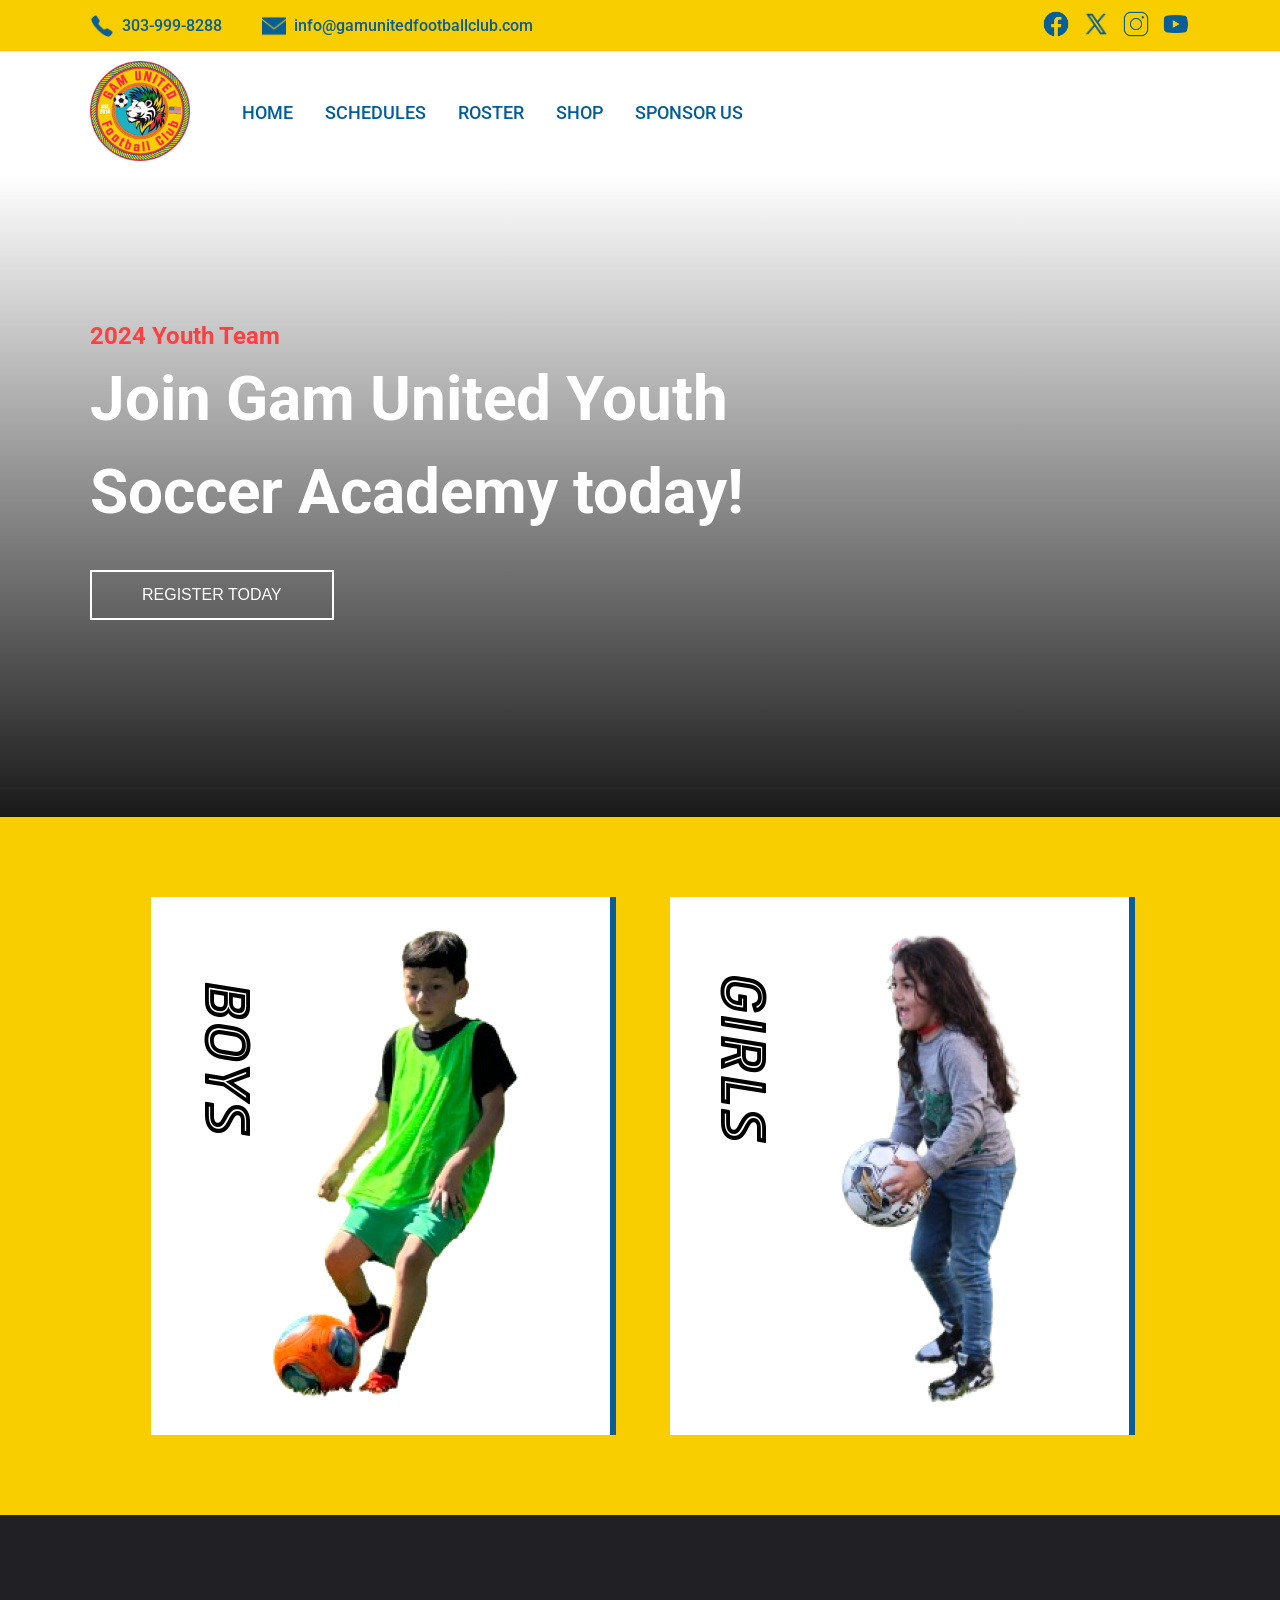
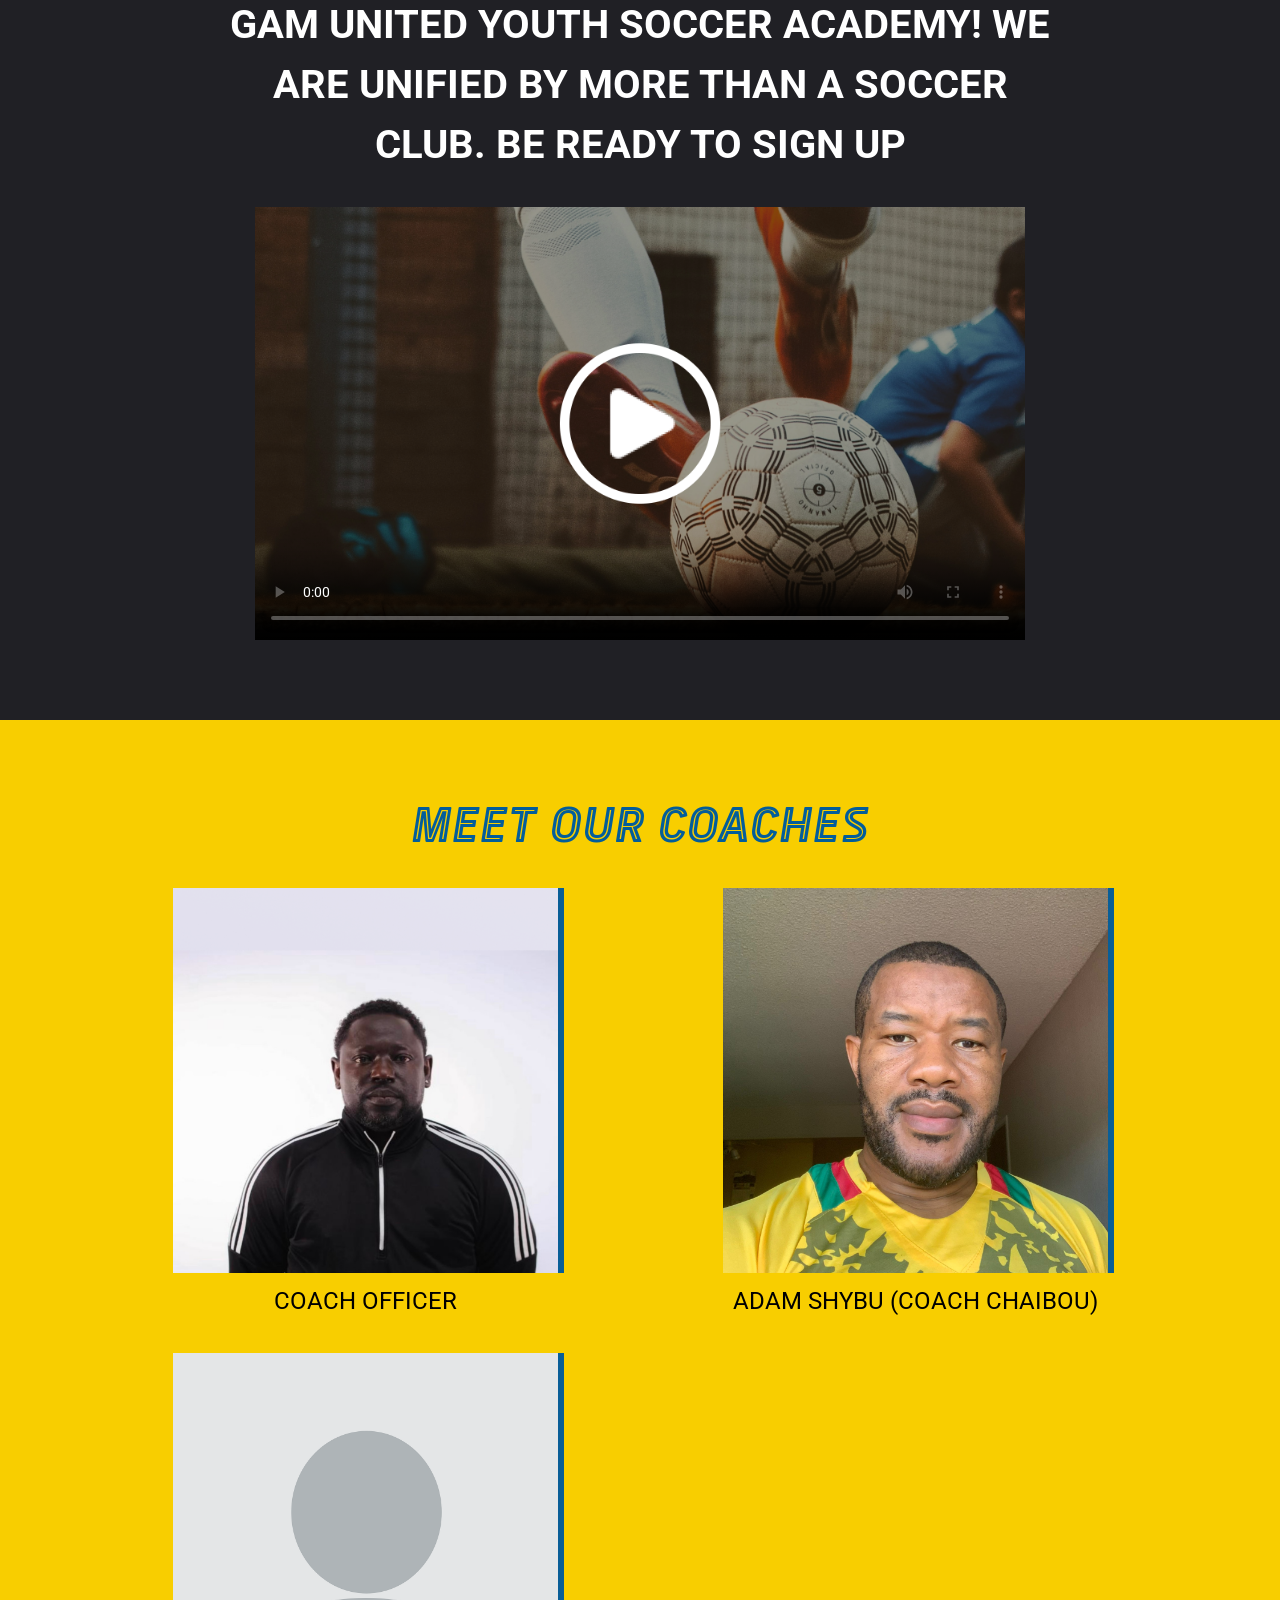
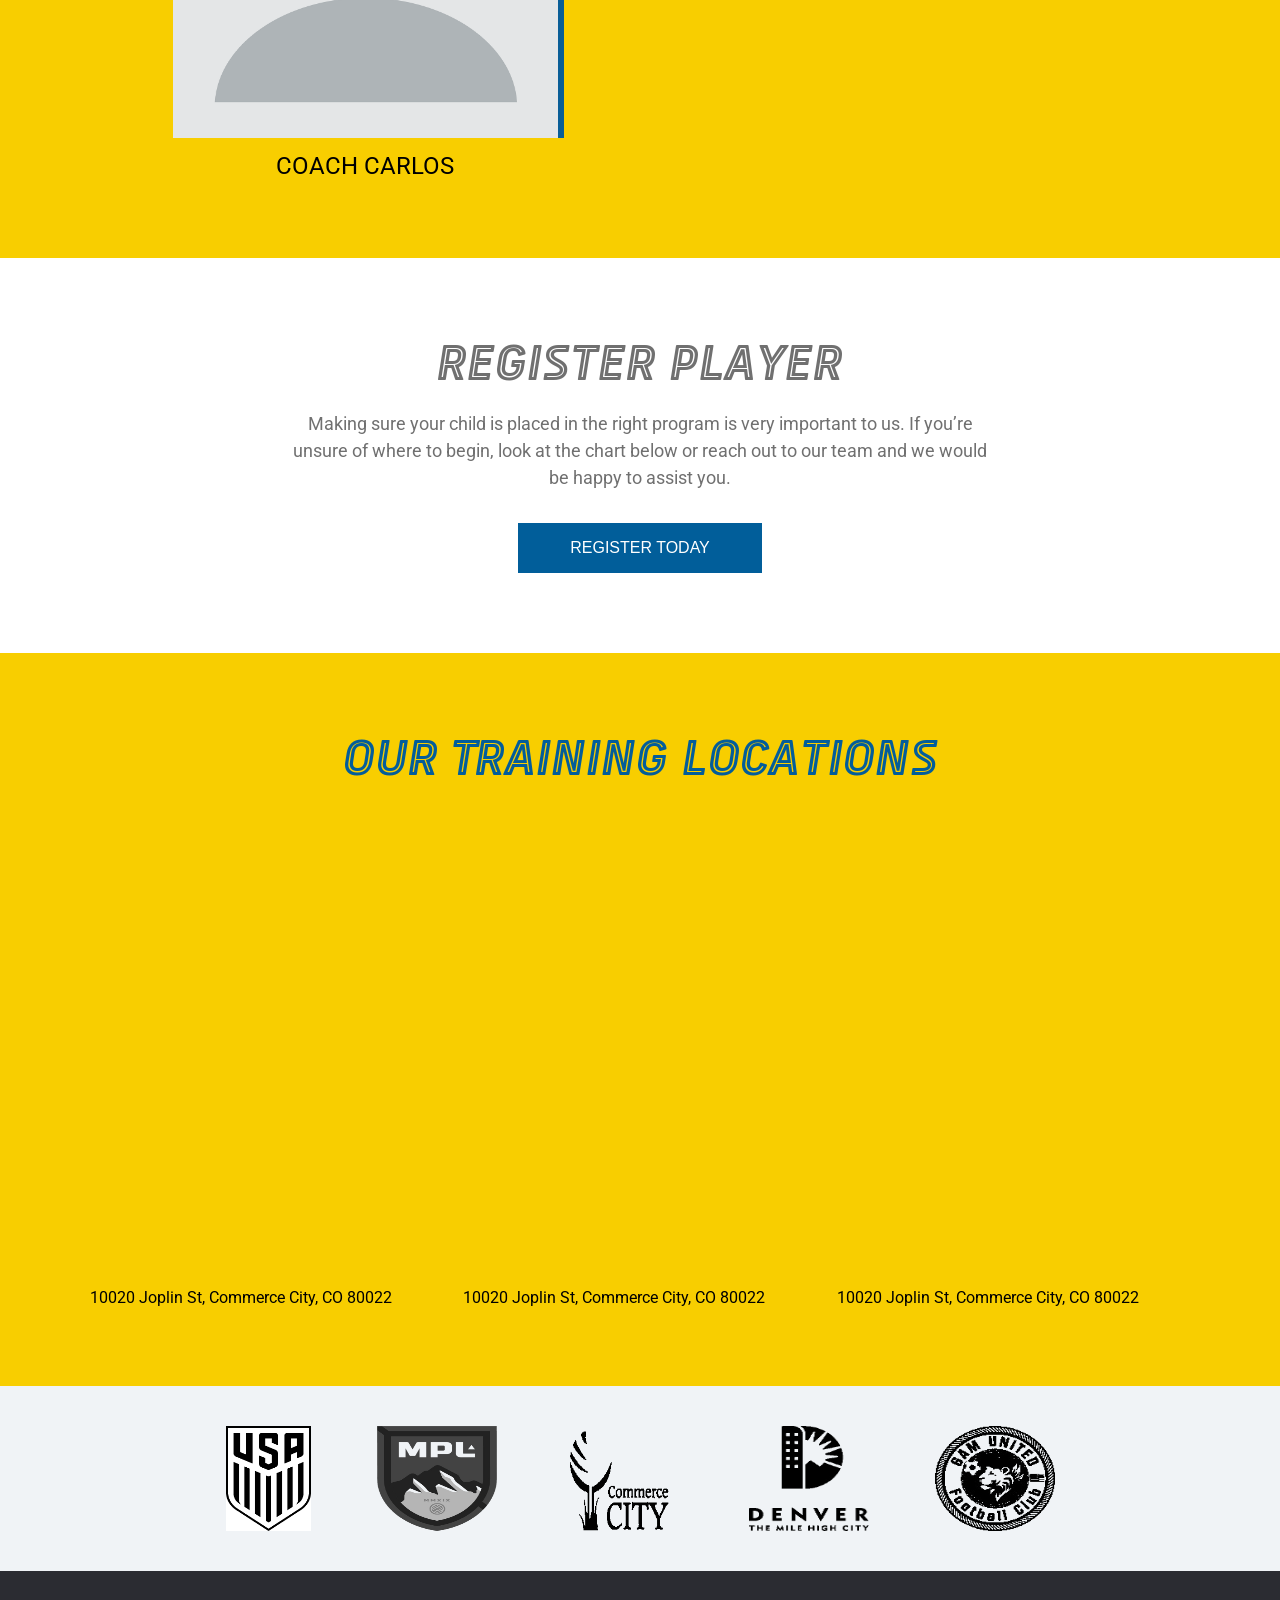
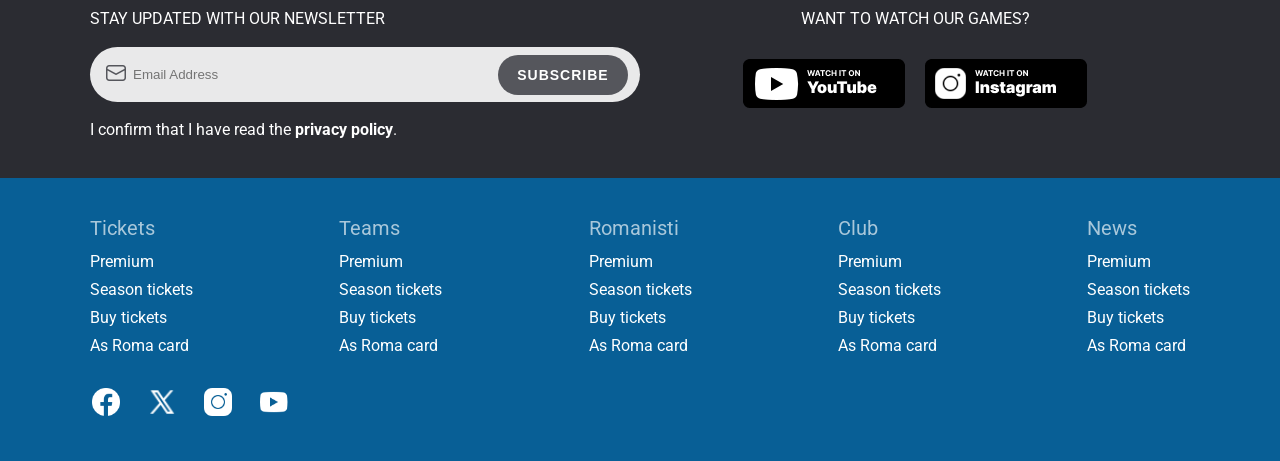
==== index.html @ 68a5cab3 "addresses on homepage added" ====
<!DOCTYPE html>
<html lang="en">
<head>
    <meta charset="UTF-8">
    <meta name="viewport" content="width=device-width, initial-scale=1.0">
    <title>Gam United Youth Academy | Home</title>
    <link rel="stylesheet" href="./styles/style.css">
    <link href="https://db.onlinewebfonts.com/c/3349b928a45ddff3222527c217f2f276?family=Gas" rel="stylesheet" type="text/css"/>
</head>
<body>
    <div id="fb-root"></div>
    <script async defer crossorigin="anonymous" src="https://connect.facebook.net/en_US/sdk.js#xfbml=1&version=v20.0" nonce="ls02pA6K"></script>
    <header>
        <section class="top-navigation-section">
            <div class="container">
                <div class="nav-contact-us">
                    <div class="">
                        <img src="./assets/icons/phone-icon.png" alt="" class="nav-phone-icon">
                        <a href="tel:303-999-8288">303-999-8288</a>
                    </div>
                    <div class="">
                        <img src="./assets/icons/email-icon.png" alt="" class="nav-phone-icon">
                        <a href="mailto:info@gamunitedfootballclub.com">info@gamunitedfootballclub.com</a>
                    </div>
                </div>

                <div class="nav-social-media">
                    <ul class="nav-social-media-icons">
                        <li>
                            <a href="https://www.facebook.com/GamUnitedFC/photos_by" target="_blank" rel="noopener noreferrer">
                                <img src="./assets/icons/facebook-icon.png" alt="">
                            </a>
                        </li>
                        <li>
                            <a href="https://twitter.com/gamunitedfc_" target="_blank" rel="noopener noreferrer">
                                <img src="./assets/icons/twitter-x-icon.png" alt="">
                            </a>
                        </li>
                        <li>
                            <a href="https://www.instagram.com/gamunitedfc/?hl=en" target="_blank" rel="noopener noreferrer">
                                <img src="./assets/icons/instagram.png" alt="">
                            </a>
                        </li>
                        <li>
                            <a href="https://www.youtube.com/@gamunitedfc7612/" target="_blank" rel="noopener noreferrer">
                                <img src="./assets/icons/youtube.png" alt="">
                            </a>
                        </li>
                    </ul>
                </div>
            </div>
        </section>
        <section class="navigation-section">
            <nav class="navigation">
                <div class="container">
                    <div class="nav-logo-wrapper">
                        <img class="nav-logo" src="./assets/company/gam-united-logo.png" alt="Gam United Youth Academy logo" />
                    </div>
                    <div class="nav-menu-list-wrapper">
                        <ul class="nav-menu-list">
                            <li>
                                <a href="./index.html">Home</a>
                            </li>
                            <li>
                                <a href="./coming-soon.html">Schedules</a>
                            </li>
                            <li>
                                <a href="./coming-soon.html">Roster</a>
                            </li>
                            <li>
                                <a href="./coming-soon.html">Shop</a>
                            </li>
                            <li>
                                <a href="./coming-soon.html">Sponsor Us</a>
                            </li>
                        </ul>
                    </div>

                    <div class="hamburger-menu">
                        <img class="hamburger-menu-icon" src="./assets/icons/hamburger-menu-icon.png" alt="">
                        <div class="hamburger-menu-open">
                            <div class="hamburger-close-icon">
                                <img src="./assets/icons/close-icon.png" alt="">
                            </div>
                            <ul class="nav-menu-list">
                                <li>
                                    <a href="./index.html">Home</a>
                                </li>
                                <li>
                                    <a href="./coming-soon.html">Schedules</a>
                                </li>
                                <li>
                                    <a href="./coming-soon.html">Roster</a>
                                </li>
                                <li>
                                    <a href="./coming-soon.html">Shop</a>
                                </li>
                                <li>
                                    <a href="./coming-soon.html">Sponsor Us</a>
                                </li>
                            </ul>
                            <div class="hamburger-social-media">
                                <ul class="hamburger-social-media-icons">
                                    <li>
                                        <a href="https://www.facebook.com/GamUnitedFC/photos_by" target="_blank" rel="noopener noreferrer">
                                            <img class="unset-margin-left" src="./assets/icons/facebook-icon-white.png" alt="">
                                        </a>
                                    </li>
                                    <li>
                                        <a href="https://twitter.com/gamunitedfc_" target="_blank" rel="noopener noreferrer">
                                            <img src="./assets/icons/twitter-x-icon-white.png" alt="">
                                        </a>
                                    </li>
                                    <li>
                                        <a href="https://www.instagram.com/gamunitedfc/?hl=en" target="_blank" rel="noopener noreferrer">
                                            <img src="./assets/icons/instagram-icon-white.png" alt="">
                                        </a>
                                    </li>
                                    <li>
                                        <a href="https://www.youtube.com/@gamunitedfc7612/" target="_blank" rel="noopener noreferrer">
                                            <img src="./assets/icons/youtube-icon-white.png" alt="">
                                        </a>
                                    </li>
                                </ul>
                            </div>
                        </div>
                    </div>
                </div>
            </nav>
        </section>
    </header>

    <main>

        <!-- <section class="hero-section-2">
            <div class="large-container">
                <div class="hero-left-wrapper">
                </div>
                <div class="hero-right-wrapper">
                    <h1 class="hero-text-2">
                        Behind the scenes: <br />
                        Matvey Safonov's first day in Paris
                    </h1>

                    <a href="">Register for a team</a>
                </div>
            </div>
        </section> -->


        <!-- <section class="hero-section">
            <div class="overlay"></div>
            <div class="container">
                <h3 class="hero-subtitle">2024 Academy Team</h3>
                <h1 class="hero-title">
                    Join Gam United Youth Academy today
                </h1>
                <button class="hero-register-btn">Register Today</button>
            </div>
        </section> -->

        <section class="hero-section">
            <div class="overlay"></div>
            <div class="lg-container">
                <video autoplay muted loop src="./assets/videos/hero-video.mp4"></video>
                <div class="container">
                    <h3 class="hero-subtitle">2024 Youth Team</h3>
                    <h1 class="hero-title">
                        Join Gam United Youth Soccer Academy today!
                    </h1>
                    <a href="/register-player.html">
                        <button class="hero-register-btn">Register Today</button>
                    </a>
                </div>
            </div>
        </section>

        <section class="tryout-team-selection">
            <div class="container">
                <div class="u-13-teams">
                </div>
                <div class="u-14-teams"></div>
            </div>
        </section>

       

        <!-- <section class="about-academy-section">
            <div class="container">
                <div class="about-academy-wrapper">
                    <h2 class="section-title">Springs Academy</h2>
                    <p class="about-academy-paragraph-1">
                        Welcome to Springs Youth Academy, where passion meets potential on the soccer field. Our academy is dedicated to nurturing the talents of young athletes, providing top-notch training, and fostering a love for the beautiful game.
                    </p>
                    <p class="about-academy-paragraph-2">
                        Discover a world of soccer excellence with Springs Academy:
                    </p>
                    <ol class="about-academy-list">
                        <li class="">
                            <strong>Youth Teams:</strong> From U-7 to U-18, our academy offers competitive and recreational teams for players of all ages and skill levels. Join a supportive community and develop your skills under expert coaching.
                        </li>
                        <li class="">
                            <strong>Comprehensive Training:</strong> Our training programs focus on technical proficiency, tactical understanding, physical fitness, and mental resilience. Elevate your game with personalized coaching and state-of-the-art facilities.
                        </li>
                        <li class="">
                            <strong>Academic Support:</strong> We believe in balancing academics with athletics. Our academy provides academic support, mentoring, and resources to help student-athletes succeed both on and off the field.
                        </li>
                        <li class="">
                            <strong>Community Engagement:</strong> Springs Academy is more than just a soccer club; it's a community. Engage in community outreach programs, leadership opportunities, and team-building activities that promote camaraderie and sportsmanship.
                        </li>
                        <li class="">
                            <strong>Gear and Merchandise:</strong> Show your pride for Springs Academy with our exclusive merchandise, including jerseys, cleats, backpacks, and more. Gear up like a pro and represent our academy with style.
                        </li>
                    </ol>
                    <p class="about-academy-paragraph-3">
                        Join us in shaping the future of soccer talent. Whether you dream of scoring goals, making game-winning saves, or simply enjoying the thrill of the game, Springs Youth Academy is your platform for success. Let's kickstart your soccer journey together!
                    </p>
                    <button class="academy-learn-more">
                        <a href="">
                            Learn More
                        </a>
                    </button>
                </div>
                <div class="facebook-feed">
                    <div class="fb-page" data-href="https://www.facebook.com/GamUnitedFC/" data-tabs="timeline" data-width="" data-height="" data-small-header="false" data-adapt-container-width="true" data-hide-cover="false" data-show-facepile="true"><blockquote cite="https://www.facebook.com/GamUnitedFC/" class="fb-xfbml-parse-ignore"><a href="https://www.facebook.com/GamUnitedFC/">GAM United Football Club</a></blockquote></div>
                </div>
            </div>
        </section> -->

        <section class="youth-options-section">
            <div class="container">
                <a href="/boys-team.html">
                    <div class="youth-option-1">
                        <div class="img-text-wrapper">
                            <p>Boys</p>
                            <img src="./assets/images/boys-thumbnail.png" alt="">
                        </div>
                        <div class="hover-overlay"></div>
                    </div>
                </a>
                <a href="/girls-team.html">
                    <div class="youth-option-2">
                        <div class="img-text-wrapper">
                            <p>Girls</p>
                            <img src="./assets/images/girls-thumbnail.png" alt="">
                        </div>
                        <div class="hover-overlay"></div>
                    </div>
                </a>
            </div>
        </section>
        
        <!-- <section class="roster-section">
            <div class="container">
                <h2 class="">Players</h2>
                <div class="player-list-wrapper">
                    <div class="player">
                        <div class="player-image">
                            <img src="https://media.asroma.com/prod/images/player_portrait_small/c431a82a89dd-5be9a56f0985-lukaku-copia.png" alt="" class="">
                        </div>
                        <p class="player-name">Lukaku</p>
                    </div>

                    <div class="player">
                        <div class="player-image">
                            <img src="https://media.asroma.com/prod/images/player_portrait_small/4254b1223bdb-dybala21-copia.png" alt="" class="">
                        </div>
                        <p class="player-name">Dybala</p>
                    </div>

                    <div class="player">
                        <div class="player-image">
                            <img src="https://media.asroma.com/prod/images/player_portrait_small/b4345c326bd8-baldazani-tomasso.png" alt="" class="">
                        </div>
                        <p class="player-name">Baldanzi</p>
                    </div>


                    <div class="player">
                        <div class="player-image">
                            <img src="https://media.asroma.com/prod/images/player_portrait_small/4dc861e7bacc-5a3aa203da85-azmoun-copia.png" alt="" class="">
                        </div>
                        <p class="player-name">Azmoun</p>
                    </div>


                    <div class="player">
                        <div class="player-image">
                            <img src="https://media.asroma.com/prod/images/player_portrait_small/c431a82a89dd-5be9a56f0985-lukaku-copia.png" alt="" class="">
                        </div>
                        <p class="player-name">Lukaku</p>
                    </div>

                    <div class="player">
                        <div class="player-image">
                            <img src="https://media.asroma.com/prod/images/player_portrait_small/4254b1223bdb-dybala21-copia.png" alt="" class="">
                        </div>
                        <p class="player-name">Dybala</p>
                    </div>

                    <div class="player">
                        <div class="player-image">
                            <img src="https://media.asroma.com/prod/images/player_portrait_small/b4345c326bd8-baldazani-tomasso.png" alt="" class="">
                        </div>
                        <p class="player-name">Baldanzi</p>
                    </div>


                    <div class="player">
                        <div class="player-image">
                            <img src="https://media.asroma.com/prod/images/player_portrait_small/4dc861e7bacc-5a3aa203da85-azmoun-copia.png" alt="" class="">
                        </div>
                        <p class="player-name">Azmoun</p>
                    </div>


                    <div class="player">
                        <div class="player-image">
                            <img src="https://media.asroma.com/prod/images/player_portrait_small/c431a82a89dd-5be9a56f0985-lukaku-copia.png" alt="" class="">
                        </div>
                        <p class="player-name">Lukaku</p>
                    </div>

                    <div class="player">
                        <div class="player-image">
                            <img src="https://media.asroma.com/prod/images/player_portrait_small/4254b1223bdb-dybala21-copia.png" alt="" class="">
                        </div>
                        <p class="player-name">Dybala</p>
                    </div>


                </div>
            </div>
        </section> -->

        <section class="about-us-video-section">
            <div class="container">
                <h2 class="">
                    Gam United Youth Soccer Academy! We are unified by more than a soccer club. Be ready to sign up
                </h2>
                <video height="500" poster="./assets/images/about-us-video-thumbail.png" controls>
                    <source src="./assets/videos/kids-training-video.MOV">
                </video>
            </div>
        </section>

        <section class="coaches-section">
            <div class="container">
                <h2 class="">Meet Our Coaches</h2>
                <div class="wrapper">
                    <div class="container-left">
                        <img src="./assets/images/coach-officer-image.png" alt="">
                        <h3 class="coach-name">Coach Officer</h3>
                    </div>
                    <div class="container-right">
                        <img src="./assets/images/coach-chaibou-image.png" alt="">
                        <h3 class="coach-name">Adam Shybu (Coach Chaibou)</h3>
                    </div>
                </div>
                <div class="wrapper">
                    <div class="container-left">
                        <img src="./assets/images/blank-profile-picture.png" alt="">
                        <h3 class="coach-name">Coach Carlos</h3>
                    </div>
                    <div class="container-right">
                        <!-- <img src="./assets/images/coach-carlos-image.jpg" alt="">
                        <h3 class="coach-name">Coach Carlos</h3> -->
                    </div>
                </div>
            </div>
        </section>

        <section class="register-player-section">
            <div class="container">
                <h2 class="">REgister Player</h2>

                <p class="">
                    Making sure your child is placed in the right program is very important to us. If you’re unsure of where to begin, look at the chart below or reach out to our team and we would be happy to assist you.
                </p>
                <a href="/register-player.html">
                    <button class="register-player-btn">Register Today</button>
                </a>

            </div>
        </section>

        <section class="all-gam-united-addresses-section">
            <div class="container">
                <h2 class="">Our Training Locations</h2>
                <div class="locations-container">
                    <div class="gam-locations">
                        <div class="">
                            <iframe src="https://www.google.com/maps/embed?pb=!1m18!1m12!1m3!1d1530.880782764766!2d-104.8017818!3d39.87957845!2m3!1f0!2f0!3f0!3m2!1i1024!2i768!4f13.1!3m3!1m2!1s0x876c6fabb5425aab%3A0xe88150334b8ba253!2s10020%20Joplin%20St%2C%20Commerce%20City%2C%20CO%2080022!5e0!3m2!1sen!2sus!4v1725670143967!5m2!1sen!2sus" width="600" height="450" style="border:0;" allowfullscreen="" loading="lazy" referrerpolicy="no-referrer-when-downgrade"></iframe>
                        </div>
                        <p>
                            10020 Joplin St, Commerce City, CO 80022
                        </p>
                    </div>
                    <div class="gam-locations">
                        <div class="">
                            <iframe src="https://www.google.com/maps/embed?pb=!1m18!1m12!1m3!1d1530.880782764766!2d-104.8017818!3d39.87957845!2m3!1f0!2f0!3f0!3m2!1i1024!2i768!4f13.1!3m3!1m2!1s0x876c6fabb5425aab%3A0xe88150334b8ba253!2s10020%20Joplin%20St%2C%20Commerce%20City%2C%20CO%2080022!5e0!3m2!1sen!2sus!4v1725670143967!5m2!1sen!2sus" width="600" height="450" style="border:0;" allowfullscreen="" loading="lazy" referrerpolicy="no-referrer-when-downgrade"></iframe>
                        </div>
                        <p>
                            10020 Joplin St, Commerce City, CO 80022
                        </p>
                    </div>
                    <div class="gam-locations">
                        <div class="">
                            <iframe src="https://www.google.com/maps/embed?pb=!1m18!1m12!1m3!1d1530.880782764766!2d-104.8017818!3d39.87957845!2m3!1f0!2f0!3f0!3m2!1i1024!2i768!4f13.1!3m3!1m2!1s0x876c6fabb5425aab%3A0xe88150334b8ba253!2s10020%20Joplin%20St%2C%20Commerce%20City%2C%20CO%2080022!5e0!3m2!1sen!2sus!4v1725670143967!5m2!1sen!2sus" width="600" height="450" style="border:0;" allowfullscreen="" loading="lazy" referrerpolicy="no-referrer-when-downgrade"></iframe>
                        </div>
                        <p>
                            10020 Joplin St, Commerce City, CO 80022
                        </p>
                    </div>
                </div>
            </div>
        </section>

        

        <section class="leagues-we-are-in">
            <div class="container">
                <img src="./assets/images/united-states-soccer-federation-logo.png" alt="" class="width-85px">
                <img src="./assets/images/mpl-soccer-logo.png" alt="" class="">
                <img src="./assets/images/commerce-city-logo.png" alt="" class="">
                <img src="./assets/images/denver-city-logo.png" alt="" class="">
                <img src="./assets/images/gam-united-logo.png" alt="" class="">
            </div>
        </section>

        <section class="signup-for-academy">
            <div class="container">
            </div>
        </section>

        <section class="email-list-section">
            <div class="container">
                <div class="column-left">
                    <h3 class="">
                        STAY UPDATED WITH OUR NEWSLETTER
                    </h3>
                    <form action="">
                        <img src="./assets/icons/email-icon-grey.png" class="email-list-icon" alt="">
                        <input type="email" placeholder="Email Address">
                        <input type="submit" class="subscribe-btn" value="subscribe">
                    </form>
                    
                    <p class="">
                        I confirm that I have read the <strong>privacy policy</strong>.
                    </p>
                </div>
                <div class="column-right">
                    <h4 class="">
                        WANT TO WATCH OUR GAMES?
                    </h4>
                    <div class="watch-live-wrapper">
                        <a href="https://www.youtube.com/@gamunitedfc7612" target="_blank" rel="noopener noreferrer">
                            <img src="./assets/images/youtube-watch-live-image.png" alt="">
                        </a>
                        <a href="https://www.instagram.com/gamunitedfc/?hl=en" target="_blank" rel="noopener noreferrer">
                            <img src="./assets/images/instagram-watch-live-image.png" alt="">
                        </a>
                    </div>
                </div>
            </div>
        </section>
    </main>
    <footer>
        <div class="container">
            <div class="footer-content-list">
                <div class="">
                    <p class="footer-nav-tickets">Tickets</p>
                    <ul class="tickets-list">
                        <li>Premium</li>
                        <li>Season tickets</li>
                        <li>Buy tickets</li>
                        <li>As Roma card</li>
                    </ul>
                </div>
    
                <div class="">
                    <p class="footer-nav-tickets">Teams</p>
                    <ul class="tickets-list">
                        <li>Premium</li>
                        <li>Season tickets</li>
                        <li>Buy tickets</li>
                        <li>As Roma card</li>
                    </ul>
                </div>
    
                <div class="">
                    <p class="footer-nav-tickets">Romanisti</p>
                    <ul class="tickets-list">
                        <li>Premium</li>
                        <li>Season tickets</li>
                        <li>Buy tickets</li>
                        <li>As Roma card</li>
                    </ul>
                </div>
    
                <div class="">
                    <p class="footer-nav-tickets">Club</p>
                    <ul class="tickets-list">
                        <li>Premium</li>
                        <li>Season tickets</li>
                        <li>Buy tickets</li>
                        <li>As Roma card</li>
                    </ul>
                </div>
    
                <div class="">
                    <p class="footer-nav-tickets">News</p>
                    <ul class="tickets-list">
                        <li>Premium</li>
                        <li>Season tickets</li>
                        <li>Buy tickets</li>
                        <li>As Roma card</li>
                    </ul>
                </div>
            </div>
            <div class="footer-social-media">
                <ul class="footer-social-media-icons">
                    <li>
                        <a href="https://www.facebook.com/GamUnitedFC/photos_by" target="_blank" rel="noopener noreferrer">
                            <img src="./assets/icons/facebook-icon-white.png" alt="">
                        </a>
                    </li>
                    <li>
                        <a href="https://twitter.com/gamunitedfc_" target="_blank" rel="noopener noreferrer">
                            <img src="./assets/icons/twitter-x-icon-white.png" alt="">
                        </a>
                    </li>
                    <li>
                        <a href="https://www.instagram.com/gamunitedfc/?hl=en" target="_blank" rel="noopener noreferrer">
                            <img src="./assets/icons/instagram-icon-white.png" alt="">
                        </a>
                    </li>
                    <li>
                        <a href="https://www.youtube.com/@gamunitedfc7612/" target="_blank" rel="noopener noreferrer">
                            <img src="./assets/icons/youtube-icon-white.png" alt="">
                        </a>
                    </li>
                </ul>
            </div>
        </div>
    </footer>
    <script src="./scripts/index.js"></script>
</body>
</html>
---- styles/style.css ----
/* Fonts */
@import url('https://fonts.googleapis.com/css2?family=Roboto:ital,wght@0,100;0,300;0,400;0,500;0,700;0,900;1,100;1,300;1,400;1,500;1,700;1,900&display=swap');

/* http://meyerweb.com/eric/tools/css/reset/ 
   v2.0 | 20110126
   License: none (public domain)
*/

html, body, div, span, applet, object, iframe,
h1, h2, h3, h4, h5, h6, p, blockquote, pre,
a, abbr, acronym, address, big, cite, code,
del, dfn, em, img, ins, kbd, q, s, samp,
small, strike, strong, sub, sup, tt, var,
b, u, i, center,
dl, dt, dd, ol, ul, li,
fieldset, form, label, legend,
table, caption, tbody, tfoot, thead, tr, th, td,
article, aside, canvas, details, embed, 
figure, figcaption, footer, header, hgroup, 
menu, nav, output, ruby, section, summary,
time, mark, audio, video {
	margin: 0;
	padding: 0;
	border: 0;
	font-size: 100%;
	font: inherit;
	vertical-align: baseline;
}
/* HTML5 display-role reset for older browsers */
article, aside, details, figcaption, figure, 
footer, header, hgroup, menu, nav, section {
	display: block;
}
body {
	line-height: 1;
}
ol, ul {
	list-style: none;
}
blockquote, q {
	quotes: none;
}
blockquote:before, blockquote:after,
q:before, q:after {
	content: '';
	content: none;
}
table {
	border-collapse: collapse;
	border-spacing: 0;
}


strong {
    font-weight: 700;
}

textarea:focus, input:focus{
    outline: none;
}

body {
    font-family: "Roboto", sans-serif;
}

@font-face {
    font-family: 'AS Roma';
    src: url('../assets/fonts/ASRoma-ExtraBoldOutline.cfd2b194ca511e2075d929a9aa7323c5.ttf') format('truetype');
    font-weight: 800;
    font-style: normal;
  }
  

  @font-face {
    font-family: 'AS Roma Extra Bold Italic Inline';
    src: url('../assets/fonts/as-roma-extra-bold-italic-inline.c7f310f745be4ed155f548162d02e6b1.ttf') format('truetype');
    font-weight: 800;
    font-style: normal;
  }

.width-85px {
    width: 85px !important;
}
.unset-margin-left {
    margin-left: unset !important;
}
.top-navigation-section {
    background-color: #f8ce00;
    padding: 10px 0;
    color: #085e97;
}

.top-navigation-section .container .nav-contact-us {
    display: flex;
    align-items: center;
    column-gap: 40px;
}

.top-navigation-section .container .nav-contact-us div {
    display: flex;
    align-items: center;
    column-gap: 8px;
}

.top-navigation-section .container {
    display: flex;
    align-items: center;
    justify-content: space-between;
}

.top-navigation-section .container .nav-social-media ul li img {
    width: 28px;
    height: 28px;
}

.top-navigation-section .container .nav-social-media .nav-social-media-icons {
    display: flex;
    align-items: center;
    column-gap: 12px;
} 

.top-navigation-section .container .nav-contact-us a {
    text-decoration: none;
    color: #085e97;
    font-weight: 500;
}

.top-navigation-section .container .nav-contact-us .nav-phone-icon {
    width: 24px;
    height: 24px;
}

.navigation-section {
    padding: 10px 0;
    background-color: #ffffff;
}
.container {
    /* max-width: 1224px; */
    max-width: 1300px;
    margin: auto;
}

.navigation .container {
    display: flex;
    align-items: center;
    /* justify-content: space-between; */
    column-gap: 52px;
}

.navigation-scroll {
    position: fixed !important;
    background-color: #ffffff;
    width: 100%;
    animation: smoothScroll .5s forwards;
    z-index: 73647982740238092387;
    padding: 10px 0;
    top: 0;
}

.nav-logo-wrapper .nav-logo {
    max-width: 100px;
    /* max-width: 80px; */
}

.nav-menu-list-wrapper .nav-menu-list {
    display: flex;
    align-items: center;
    column-gap: 32px;
}

.navigation-section .navigation .container .hamburger-menu .hamburger-menu-icon {
    width: 35px;
    height: 35px;
    display: none;
    cursor: pointer;
}

.hamburger-close-icon img {
    width: 30px;
    height: 30px;
    position: relative;
    margin-top: -12px;
    float: right;
}

.navigation-section .navigation .container .hamburger-menu .hamburger-menu-open {
    position: absolute;
    height: 100vh;
    background-color: #015E9A;
    top: 0;
    right: 0;
    padding: 50px 40px;
    color: #ffffff;
    font-size: 16px;
    z-index: 39847938279237;
    display: none;
}

.navigation-section .navigation .container .hamburger-menu .hamburger-menu-open .nav-menu-list {
    display: flex;
    flex-direction: column;
    row-gap: 20px;
    margin-top: 70px;
}
.navigation-section .navigation .container .hamburger-menu .hamburger-menu-open .hamburger-social-media-icons {
    display: flex;
    flex-direction: row;
    margin-top: 40px;
}

.navigation-section .navigation .container .hamburger-menu .hamburger-menu-open .hamburger-social-media-icons img {
    width: 30px;
    height: 30px;
    margin-left: 8px;
}


.nav-menu-list-wrapper .nav-menu-list li, .nav-menu-list-wrapper .nav-menu-list li a {
    list-style-type: none;
    font-weight: 500;
    text-transform: uppercase;
    color: #015E9A;
    font-size: 18px;
    text-decoration: none;
}

.hamburger-menu-open .nav-menu-list li a {
    text-decoration: none;
    color: #ffffff;
}

.nav-menu-list-wrapper .nav-menu-list li:hover {
    text-decoration: underline;
    cursor: pointer;
}


/* main page */
.hero-section {
    position: relative;
}

.hero-section .overlay {
    content: '';
    top: 0;
    z-index: 10;
    width: 100%;
    height: 100%;
    display: block;
    position: absolute;
    /* background: linear-gradient(0deg, rgba(0, 0, 0, 0.9) 0%, rgba(0, 0, 0, 0) 50%); */
    background: linear-gradient(0deg, rgba(0, 0, 0, 0.9) 0%, rgba(0, 0, 0, 0) 100%);
}
.hero-section-2 .large-container {
    display: flex;
    align-items: center;
}
.hero-section-2 .large-container .hero-left-wrapper{
    width: 60%;
    height: 550px;
    background-image: url(https://scontent-den2-1.xx.fbcdn.net/v/t39.30808-6/363972684_747345107399363_7901039071311510816_n.jpg?_nc_cat=108&ccb=1-7&_nc_sid=5f2048&_nc_ohc=3nZ0j15-_18Q7kNvgFtXrKR&_nc_ht=scontent-den2-1.xx&oh=00_AYDIE8_6ZLYQVAnlsNvfQMgvHEoEGPDLB0Em9GV-cnE_Ow&oe=667553E2);
    background-size: cover;
    background-repeat: no-repeat;

}

.psuedo-image {
    background-image: url(https://scontent-den2-1.xx.fbcdn.net/v/t39.30808-6/363972684_747345107399363_7901039071311510816_n.jpg?_nc_cat=108&ccb=1-7&_nc_sid=5f2048&_nc_ohc=3nZ0j15-_18Q7kNvgFtXrKR&_nc_ht=scontent-den2-1.xx&oh=00_AYDIE8_6ZLYQVAnlsNvfQMgvHEoEGPDLB0Em9GV-cnE_Ow&oe=667553E2);
    background-repeat: no-repeat;
    background-size: cover;
    background-position: center center;
    position: absolute;
    left: 0;
    right: 0;
    top: 0;
    bottom: 0;
    display: none;
    z-index: 0;
    width: 100%;
    height: 100%;
    filter: blur(50px);
    -webkit-transform-style: preserve-3d;
    backface-visibility: hidden;
    opacity: .35;
}

.hero-section-2 .large-container .hero-left-wrapper img{
    width: 100%;
    height: 100%;
}

.hero-section-2 .large-container .hero-right-wrapper {
    background-color: #015E9A;
    width: 40%;
    height: 550px;
}

.hero-section-2 .large-container .hero-right-wrapper .hero-text-2 {
    margin-top: auto;
    margin-bottom: auto;
    padding: 121px 50px;
    font-size: 50px;
    line-height: 125%;
    font-weight: 700;
    color: #ffffff;
}

.hero-section {
    /* padding-top: 120px;
    padding-bottom: 120px; */
    background-position: top;
    background-repeat: no-repeat;
    background-size: cover;
    background-image: url(https://scontent-den2-1.xx.fbcdn.net/v/t39.30808-6/363441483_747345610732646_907698692601327979_n.jpg?stp=cp6_dst-jpg&_nc_cat=101&ccb=1-7&_nc_sid=5f2048&_nc_ohc=Fro_RSIovn4Q7kNvgFoLR_j&_nc_ht=scontent-den2-1.xx&oh=00_AYByqr5lsKsiFWB1ob_WKBz65qWebhy3UpwScz9g9QJIIg&oe=6674E8E5);
    
    /* background-color: #015E9A; */

    /* border: 1px red solid; */
}


.hero-section .lg-container {
    position: relative;
}

.hero-section .lg-container video {
    width: 100%;
    position: relative;
}

.hero-section .container {
    position: absolute;
    bottom: 197px;
    max-width: 1300px;
    width: 100%;
    margin: auto;
    margin-left: auto;
    margin-right: auto;
    left: 0;
    right: 0;
}

.hero-section .container .hero-subtitle {
    font-size: 24px;
    max-width: 800px;
    line-height: 135%;
    font-weight: 700;
    color: #fc3f40;
    position: relative;
    z-index: 349893;
}

.hero-section .container .hero-title {

    

    font-size: 62px;
    max-width: 800px;
    /* line-height: 135%; */
    line-height: 150%;
    font-weight: 700;
    color: #ffffff;
    position: relative;
    z-index: 349893;
}

.hero-section .container .hero-register-btn {
    margin-top: 32px;
    padding: 14px 50px;
    background-color: transparent;
    border: 2px #ffffff solid;
    font-size: 16px;
    font-weight: 500;
    color: #ffffff;
    cursor: pointer;
    text-transform: uppercase;
    position: relative;
    z-index: 349893;
}

.hero-section .container .hero-register-btn a {
    color: #ffffff;
    text-decoration: none;

}

/* Leagues We Are In */
.leagues-we-are-in {
    background-color: #F0F3F6;
    /* background-color: #ffffff; */
    padding: 40px 0;
    /* margin-top: 80px; */
}

.leagues-we-are-in .container {
    display: flex;
    justify-content: center;
    flex-direction: row;
    column-gap: 66px;
}

.leagues-we-are-in img {
    height: 105px;
    width: 120px;
}

/* About Academy Section */

.about-academy-section {
    margin-top: 80px;
}

.about-academy-section .container {
    display: flex;
    align-items: flex-start;
    column-gap: 120px;
}

.about-academy-section .container  .about-academy-wrapper {
    max-width: 850px;
}

.about-academy-section .container .section-title {
    font-size: 40px;
    font-weight: 600;
}

.about-academy-section .container .about-academy-paragraph-1 {
    margin-top: 32px;
    line-height: 150%;
    font-size: 18px;
}

.about-academy-section .container .about-academy-paragraph-2,
.about-academy-section .container .about-academy-paragraph-3 {
    margin-top: 20px;
    line-height: 150%;
    font-size: 18px;
}

.about-academy-section .container .about-academy-list {
    margin-top: 24px;
    margin-left: 40px;
    list-style-type: auto;
    font-size: 18px;
}

.about-academy-section .container .about-academy-list li {
    margin-bottom: 14px;
    line-height: 150%;
}


@keyframes smoothScroll {
	0% {
		transform: translateY(-60px);
	}
	100% {
		transform: translateY(0px);
	}
}


/* Email list section */

.email-list-icon {
    position: absolute;
    width: 24px;
    height: 24px;
    margin-top: 14px;
    margin-left: 14px;
}

.email-list-section {
    background-color: #2B2C32;
    padding: 40px 0;
    color: #ffffff;
    /* margin-top: 80px; */
}

.email-list-section  .container {
    display: flex;
    align-items:flex-start;
    justify-content: space-between;
}

.email-list-section  .container .column-left, 
.email-list-section  .container .column-right {
    width: 50%;
    box-sizing: border-box;
}

.email-list-section  .container .column-left h3 {
    text-transform: uppercase;
    margin-bottom: 20px;
}

.email-list-section  .container .column-left input {
    padding: 20px 10px;
    padding-left: 43px;
    /* max-width: 400px; */
    width: 100%;
    background: #e9e9ea;
    border: none;
    border-radius: 1.875rem;
    margin-bottom: 20px;
    box-sizing: border-box;
}

.email-list-section  .container .column-left .subscribe-btn {
    /* position: absolute;
    max-width: 130px;
    left: 619px;
    background-color: #55565b;
    color: #ffffff;
    padding: 20px 0; */

    position: absolute;
    /* left: 612px; */
    margin-left: -142px;
    align-items: center;
    background-color: #55565c;
    border: none;
    border-radius: 1.875rem;
    color: #fff;
    cursor: pointer;
    display: inline-flex;
    font-size: 14px;
    font-style: normal;
    font-weight: 800;
    letter-spacing: 1px;
    line-height: 20px;
    padding: .625rem 1.2rem;
    text-align: center;
    text-transform: uppercase;
    margin-top: 8px;
    width: max-content;
}

.email-list-section  .container .column-right h4 {
    text-transform: uppercase;
    margin-bottom: 20px;
    text-align: center;
}

.email-list-section  .container .column-right .watch-live-wrapper {
    display: flex;
    justify-content: center;
    column-gap: 20px;
    margin-top: 32px;
}

/* Youth academy options */
.youth-options-section {
    background-color: #f8ce00;
    padding: 80px;
}

.youth-options-section .container {
    display: flex;
    align-items: center;
    column-gap: 60px;
    justify-content: center;
}

.youth-options-section .container .youth-option-1,
.youth-options-section .container .youth-option-2 {
    background-color: #ffffff;
    position: relative;
    cursor: pointer;
    box-shadow: 6px 0px 0px 0px #095e97;
}

.youth-options-section .container .youth-option-1 .img-text-wrapper,
.youth-options-section .container .youth-option-2 .img-text-wrapper {
    /* display: flex; */
    position: relative;
}

.youth-options-section .container .youth-option-1:hover .hover-overlay,
.youth-options-section .container .youth-option-2:hover .hover-overlay {
    display: block;
    width: 150px;
    height: 100%;
    background-color: #015E9A;
    position: absolute;
    top: 0;
    right: 0;
    animation: youthOptionCardAnimation .5s forwards;

}

.youth-options-section .container a {
    color:rgb(0,0,0);
}

.youth-options-section .container .youth-option-1 .img-text-wrapper p,
.youth-options-section .container .youth-option-2 .img-text-wrapper p {
    font-family: 'AS Roma Extra Bold Italic Inline';
    font-size: 62px;
    transform: rotate(90deg);
    position: absolute;
    top: 130px;
}

.youth-options-section .container .youth-option-2 .img-text-wrapper p {
    margin-left: -10px;
}

.youth-options-section .container .youth-option-1 .img-text-wrapper img,
.youth-options-section .container .youth-option-2 .img-text-wrapper img {
    position: relative;
    padding-left: 50px;
    z-index: 349893;

}

@keyframes youthOptionCardAnimation {
	0% {
		transform: translateX(60px);
        visibility: hidden;
	}
	100% {
		transform: translateX(0px);
	}
}
/* Players section */
.roster-section {
    overflow-x: hidden;
    overflow-y: hidden;
    margin-top: 80px;
    color: rgb(112, 112, 112);
}

.register-player-section {
    margin-top: 80px;
    color: rgb(112, 112, 112);
}

.register-player-section  .container h2 {
    font-family: 'AS Roma Extra Bold Italic Inline';
    text-align: center;
    font-size: 48px;
}

.register-player-section .container p {
    text-align: center;
    font-size: 18px;
    max-width: 700px;
    margin: auto;
    margin-top: 24px;
    line-height: 150%;
}

.register-player-section .container a {
    display: contents;
}

.register-player-section  .container button {
    margin: auto;
    margin-top: 32px;
    padding: 14px 50px;
    background-color: transparent;
    border: 2px #015E9A solid;
    font-size: 16px;
    font-weight: 500;
    color: #ffffff;
    cursor: pointer;
    text-transform: uppercase;
    position: relative;
    z-index: 349893;
    text-align: center;
    display: flex;
    background-color: #015E9A;
}

.register-player-section .container button a {
    color: #ffffff;
    text-decoration: none;
}

.roster-section .container h2 {
    font-family: 'AS Roma Extra Bold Italic Inline';
    text-align: center;
    font-size: 48px;
}

.roster-section .container .player-list-wrapper {
    display: flex;
    align-items: center;
    column-gap: 50px;
    margin-top: 40px;
}

.roster-section .container .player-list-wrapper .player-image {
    border-radius: 100%;
    height: 85px;
    overflow: hidden;
    position: relative;
    width: 85px;
    /* border: 1px red solid;   */
}

.roster-section .container .player-list-wrapper .player {
    max-width: 85px;
}

.roster-section .container .player-list-wrapper .player-image img {
    border-radius: 50%;
    height: 100%;
    left: 43%;
    margin: 8px 0 0 8px;
    min-height: 150px;
    min-width: 150px;
    position: absolute;
    top: 85%;
    transform: translate(-50%, -50%);
    width: auto;
    z-index: -.5;
}

.roster-section .container .player-list-wrapper .player-name {
    text-align: center;
    margin-top: 12px;
    font-weight: 700
}

/* Video About Us Section */
.about-us-video-section {
    background-color: #202025;
    color: #ffffff;
    /* margin-top: 80px; */
    padding: 80px;
}

.about-us-video-section .container h2 {
    text-transform: uppercase;
    text-align: center;
    margin: auto;
    font-size: 40px;
    font-weight: 700;
    max-width: 850px;
    line-height: 150%;

}

.about-us-video-section .container video {
    width: 70%;
    margin: auto;
    margin-top: 32px;
    display: flex;
    /* max-height: 500px; */
    height: auto;
}

.all-gam-united-addresses-section .locations-container .gam-locations {
    width: 34%;
}


/* Bottom location section */
.all-gam-united-addresses-section {
    background-color: #F8CE00;
    padding: 80px 0;
    margin-top: 80px;
}

.all-gam-united-addresses-section .locations-container {
    display: flex;
    justify-content: space-between;
    column-gap: 20px;
}

.all-gam-united-addresses-section .container h2 {
    font-family: 'AS Roma Extra Bold Italic Inline';
    font-size: 48px;
    line-height: 48px;
    text-align: center;
    color: #035d9a;
    margin-bottom: 40px;
}

.all-gam-united-addresses-section .locations-container .gam-locations p {
    margin-top: 16px;
}

.all-gam-united-addresses-section .locations-container .gam-locations iframe {
    width: 100%;
}

/* Footer section */
footer {
    background-color: #085f96;
    color: #ffffff;
    padding: 40px 0;
}

footer .container .footer-social-media .footer-social-media-icons {
    display: flex;
    align-items: center;
    column-gap: 24px;
    margin-top: 32px;
}

footer .container .footer-social-media .footer-social-media-icons li img {
    width: 32px;
    height: 32px;
}

footer .container .footer-content-list {
    display: flex;
    flex-direction: row;
    justify-content: space-between;
}

footer .container .footer-nav-tickets {
    font-size: 20px;
    padding-bottom: 16px;
    color: #ffffffa6;
    text-transform: capitalize;
}
footer .container .tickets-list {
    display: flex;
    flex-direction: column;
    row-gap: 12px;
}

/* Convert Kit Form */

.formkit-background, .formkit-powered-by-convertkit-container {
    display: none !important;
}

.formkit-submit {
    background-color: #015E9A !important;
}

.convert-kit-form .container {
    display: flex;
    column-gap: 40px;
    padding: 40px 0;
}
.convert-kit-form .wrapper {
    margin: auto;
}



.convert-kit-form .wrapper .registrations-title-notice {
    text-align: center;
    font-size: 32px;
    color: red;
    font-weight: 700;
    margin-top: 24px;
    margin-bottom: 40px;
}

.convert-kit-form .container .contact-map-container .contact-container-title{
    text-align: center;
    font-size: 40px;
    margin-bottom: 32px;
    font-weight: 700;
}

.convert-kit-form .container .contact-map-container .address-info {
    margin-top: 24px;
}

.convert-kit-form .container .contact-map-container h4{
    font-size: 20px;
    margin-bottom: 8px;
    font-weight: bold;
}

.convert-kit-form .container .contact-map-container p{
    font-size: 16px;
    margin-bottom: 16px;
}


/* Boys and girl team page styles */
.club-information-section .container button {
    margin: left;
    margin-top: 16px;
    margin-bottom: 80px;
    padding: 14px 50px;
    background-color: transparent;
    border: 2px #015E9A solid;
    font-size: 16px;
    font-weight: 500;
    color: #ffffff;
    cursor: pointer;
    text-transform: uppercase;
    position: relative;
    z-index: 349893;
    text-align: center;
    display: flex;
    background-color: #015E9A;
}

.club-information-section .container button a {
    color: #ffffff;
    text-decoration: none;
}

.club-information-section .container p {
    font-size: 18px;
    line-height: 27px;
    margin-bottom: 16px;
}

.club-information-section .container .google-map {
    width: 100% !important;
}


.club-information-section .container .contact-map-container .contact-container-title{
    text-align: center;
    font-size: 40px;
    margin-bottom: 32px;
    font-weight: 700;
}

.club-information-section .container .contact-map-container .address-info {
    margin-top: 24px;
}

.club-information-section .container .contact-map-container h4{
    font-size: 20px;
    margin-bottom: 8px;
    font-weight: bold;
}

.club-information-section .container .contact-map-container p{
    font-size: 16px;
    margin-bottom: 16px;
}


/* Slide Show */

.slideshow-section {
  margin-bottom: 80px;
}

* {box-sizing:border-box}

/* Slideshow container */
.slideshow-container {
  max-width: 1300px;
  position: relative;
  margin: auto;
}

/* Hide the images by default */
.mySlides {
  display: none;
}

.mySlides img {
    width: 100%;
    object-fit: cover;
    max-height: 600px;
    object-position: top;
}
/* Next & previous buttons */
.prev, .next {
  cursor: pointer;
  position: absolute;
  top: 50%;
  width: auto;
  margin-top: -22px;
  padding: 16px;
  color: white;
  font-weight: bold;
  font-size: 18px;
  transition: 0.6s ease;
  border-radius: 0 3px 3px 0;
  user-select: none;
}

/* Position the "next button" to the right */
.next {
  right: 0;
  border-radius: 3px 0 0 3px;
}

/* On hover, add a black background color with a little bit see-through */
.prev:hover, .next:hover {
  background-color: rgba(0,0,0,0.8);
}

/* Caption text */
.text {
  color: #f2f2f2;
  font-size: 15px;
  padding: 8px 12px;
  position: absolute;
  bottom: 8px;
  width: 100%;
  text-align: center;
}

/* Number text (1/3 etc) */
.numbertext {
  color: #f2f2f2;
  font-size: 12px;
  padding: 8px 12px;
  position: absolute;
  top: 0;
}

/* The dots/bullets/indicators */
.dot {
  cursor: pointer;
  height: 15px;
  width: 15px;
  margin: 0 2px;
  background-color: #bbb;
  border-radius: 50%;
  display: inline-block;
  transition: background-color 0.6s ease;
}

.active, .dot:hover {
  background-color: #717171;
}

/* Fading animation */
.fade {
  animation-name: fade;
  animation-duration: 1.5s;
}

@keyframes fade {
  from {opacity: .4}
  to {opacity: 1}
}

/* Coaches Section */

.coaches-section {
    padding: 80px 0;
    background-color: #f8ce00;
}

.coaches-section .container h2 {
    font-family: 'AS Roma Extra Bold Italic Inline';
    font-size: 48px;
    line-height: 48px;
    text-align: center;
    color: #035d9a;
}

.coaches-section .container .wrapper {
    display: flex;
    align-items: center;
    margin-top: 40px;
}

.coaches-section .container .wrapper .container-left img,
.coaches-section .container .wrapper .container-right img {
    width: 70%;
    max-height: 400px;
    object-fit: cover;
    object-position: center;
    /* border: 1px red solid; */
    margin: auto;
    display: flex;
    background-color: #ffffff;
    box-shadow: 6px 0px 0px 0px #095e97;
}

.coaches-section .container .wrapper .container-left,
.coaches-section .container .wrapper .container-right {
    width: 50%;
    /* border: 1px red solid */
}

.coaches-section .container .wrapper .container-left .coach-name,
.coaches-section .container .wrapper .container-right .coach-name {
    text-align: center;
    margin-top: 16px;
    font-size: 24px;
    text-transform: uppercase;
    color: #000;

}

.coming-soon-section {
    padding: 80px 0;
}
.coming-soon-section .container h1 {
    font-size: 62px;
    line-height: 93px;
    text-align: center;
    font-weight: 700;
}

@media screen and (max-width: 1346px) {
    .container, .hero-section .container, .convert-kit-form .wrapper {
        max-width: 1100px;
    }

    .convert-kit-form .container {
        flex-direction: column;
    }

    .convert-kit-form .container .form-container {
        margin: auto;
    }

    .convert-kit-form .container .google-map {
        width: 100% !important;
    }

    .convert-kit-form .container .contact-map-container .address-info {
        text-align: center;
    }
}

@media screen and (max-width: 1150px) {
    .container, .hero-section .container, .convert-kit-form .wrapper {
        /* padding: 0px 50px; */
        max-width: 900px;
    }

    .youth-options-section .container {
        flex-wrap: wrap;
        row-gap: 50px;
    }

    .hero-section .container .hero-subtitle {
        font-size: 20px;
    }

    .hero-section .container .hero-title {
        font-size: 52px;
    }


    .hero-section .container .hero-register-btn, .register-player-section .container button {
        font-size: 14px;
    }

    .youth-options-section .container .youth-option-1 .img-text-wrapper p,
    .youth-options-section .container .youth-option-2 .img-text-wrapper p {
        font-size: 52px;
    }

    .youth-options-section .container .youth-option-1 .img-text-wrapper img,
    .youth-options-section .container .youth-option-2 .img-text-wrapper img {
        max-width: 374px;
    }

    .roster-section .container h2, .about-us-video-section .container h2,
    .register-player-section .container h2 {
        font-size: 32px;
    }

    .nav-menu-list-wrapper .nav-menu-list li, footer .container .tickets-list {
        font-size: 16px;
    }

    .footer .container .footer-nav-tickets {
        font-size: 16px;
    }
}

@media screen and (max-width: 970px) {
    .container, .convert-kit-form .wrapper {
        padding: 0px 40px;
    }

    .about-us-video-section {
        padding: 80px 0px;
    }

    .email-list-section .container .column-left, .email-list-section .container .column-right {
        width: 100%;
    }

    .email-list-section .container {
        flex-wrap: wrap;
        row-gap: 44px;
    }

    .email-list-section .container .column-right h4 {
        text-align: left;
    }

    .email-list-section .container .column-right .watch-live-wrapper {
        justify-content: flex-start;
        margin-top: 20px;
    }

    .about-us-video-section .container video {
        width: 90%;
    }
    
    .email-list-section .container .column-left input {
        width: 70%;
    }

    .youth-options-section .container .youth-option-1 .img-text-wrapper img,
    .youth-options-section .container .youth-option-2 .img-text-wrapper img {
        max-width: 333px;
    }

    .hero-section .container {
        bottom: 120px;
    }

    .nav-menu-list-wrapper .nav-menu-list li, footer .container .tickets-list {
        font-size: 14px;
    }

    footer .container .footer-nav-tickets {
        font-size: 18px;
    }
}

@media screen and (max-width: 770px) {
    .navigation-section .navigation .container .hamburger-menu .hamburger-menu-icon {
        display: block;
    }

    .navigation .container {
        justify-content: space-between;
    }

    .hero-section .container .hero-title {
        font-size: 44px;
        max-width: 500px;
    }

    .hero-section .container .hero-subtitle {
        font-size: 16px;
    }

    .hero-section .container {
        bottom: 89px;
    }

    .youth-options-section .container .youth-option-1 .img-text-wrapper img,
    .youth-options-section .container .youth-option-2 .img-text-wrapper img {
        max-width: 298px;
    }

    .youth-options-section .container .youth-option-1 .img-text-wrapper p,
    .youth-options-section .container .youth-option-2 .img-text-wrapper p {
        font-size: 44px;
    }

    .email-list-section .container .column-left .subscribe-btn {
        font-size: 12px;
        margin-left: -128px;
    }

    .about-us-video-section .container video {
        width: 100%;
        /* max-height: 200px; */
    }

    .top-navigation-section, .nav-menu-list-wrapper .nav-menu-list {
        display: none;
    }


}

@media screen and (max-width: 770px) {

    .email-list-section .container .column-left input {
        width: 90%;
    }
    .hero-section .container {
        box-sizing: border-box;
        position: static;
        padding: 90px 40px;
    }

    .hero-section .lg-container {
        background: #015E9A;
    }

    .hero-section .lg-container video, .hero-section .overlay {
        display: none;
    }

    .hero-section .container .hero-subtitle {
        color: #f8ce00;
    }

    footer .container .footer-content-list {
        display: grid;
        row-gap: 32px;
        grid-template-columns: repeat(2, 1fr);
    }

    .nav-menu-list-wrapper .nav-menu-list li, footer .container .tickets-list {
        font-size: 16px;
    }

    footer .container .footer-social-media .footer-social-media-icons {
        margin-top: 40px;
        border-top: 1px #ffffff solid;
        padding-top: 28px;
    }

    .leagues-we-are-in .container {
        display: grid;
        row-gap: 32px;
        grid-template-columns: repeat(2, 1fr);
    }

    .leagues-we-are-in img {
        margin: auto;
    }
}
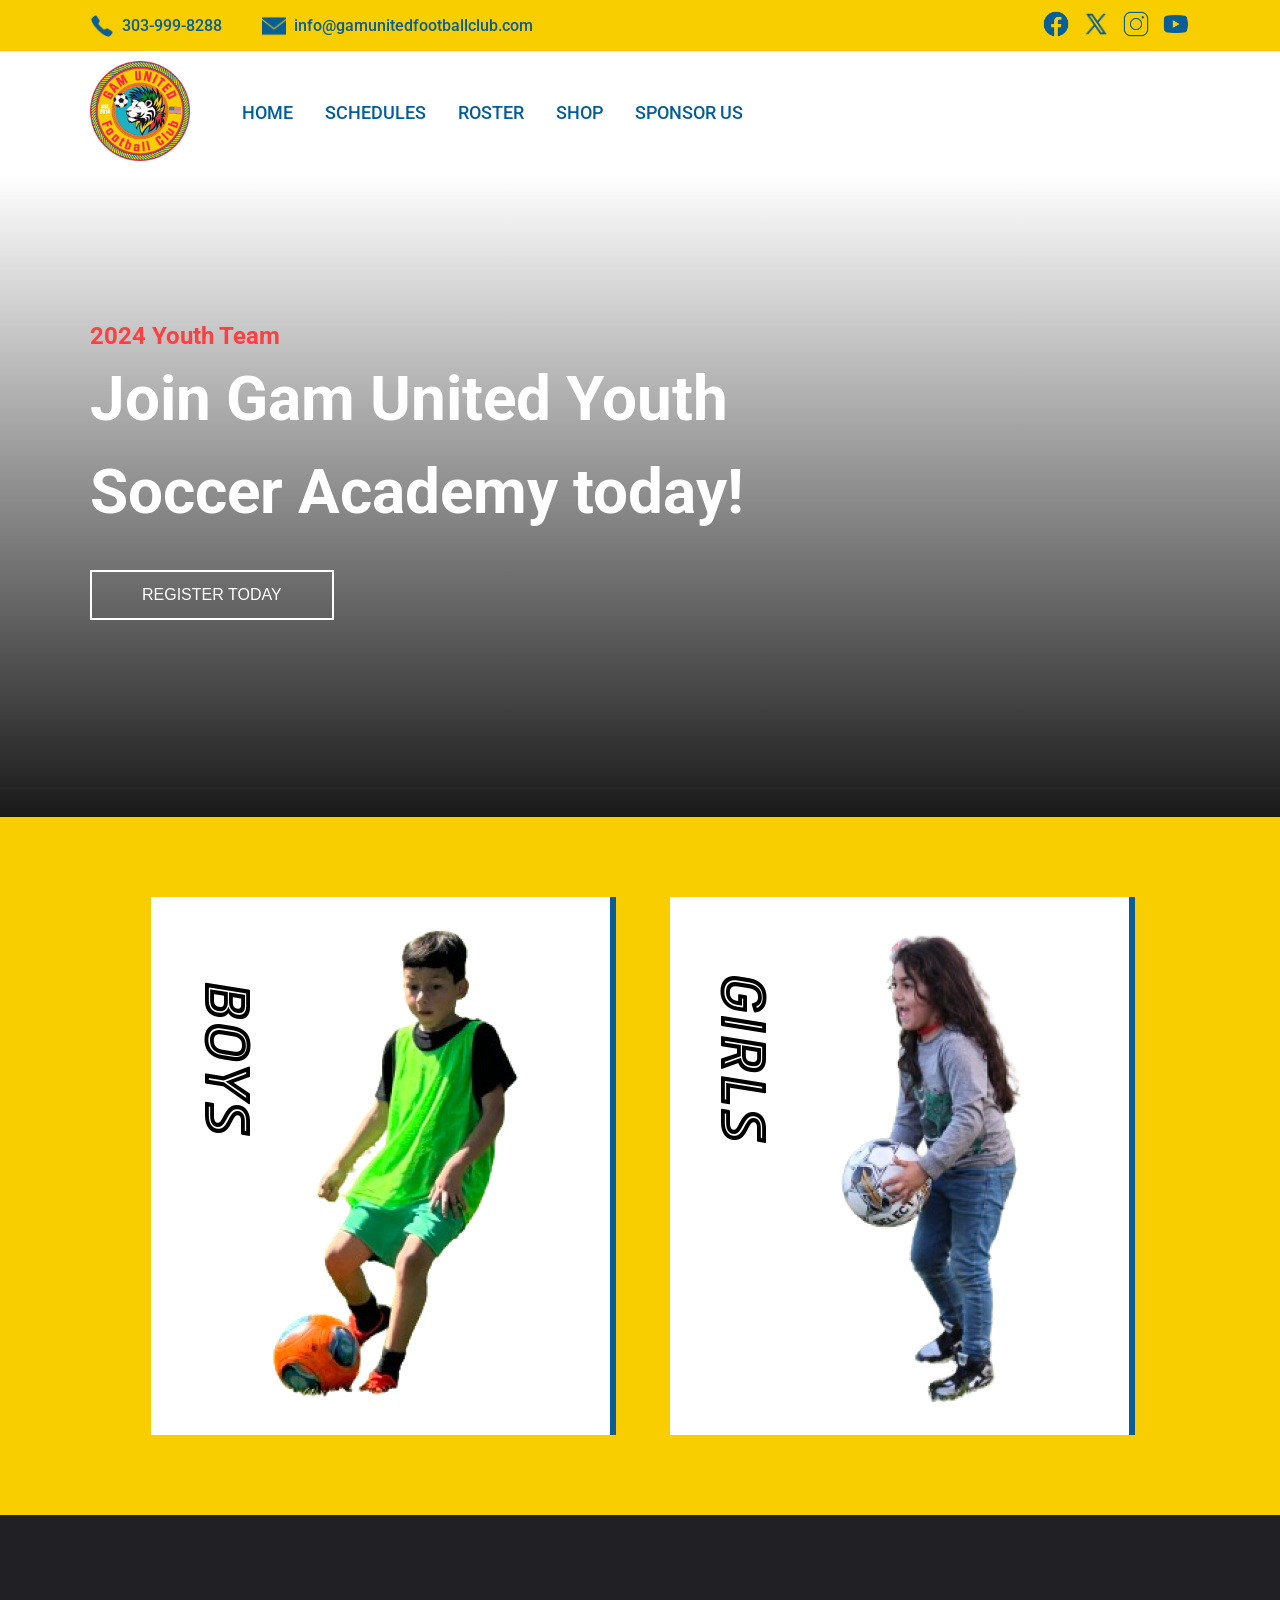
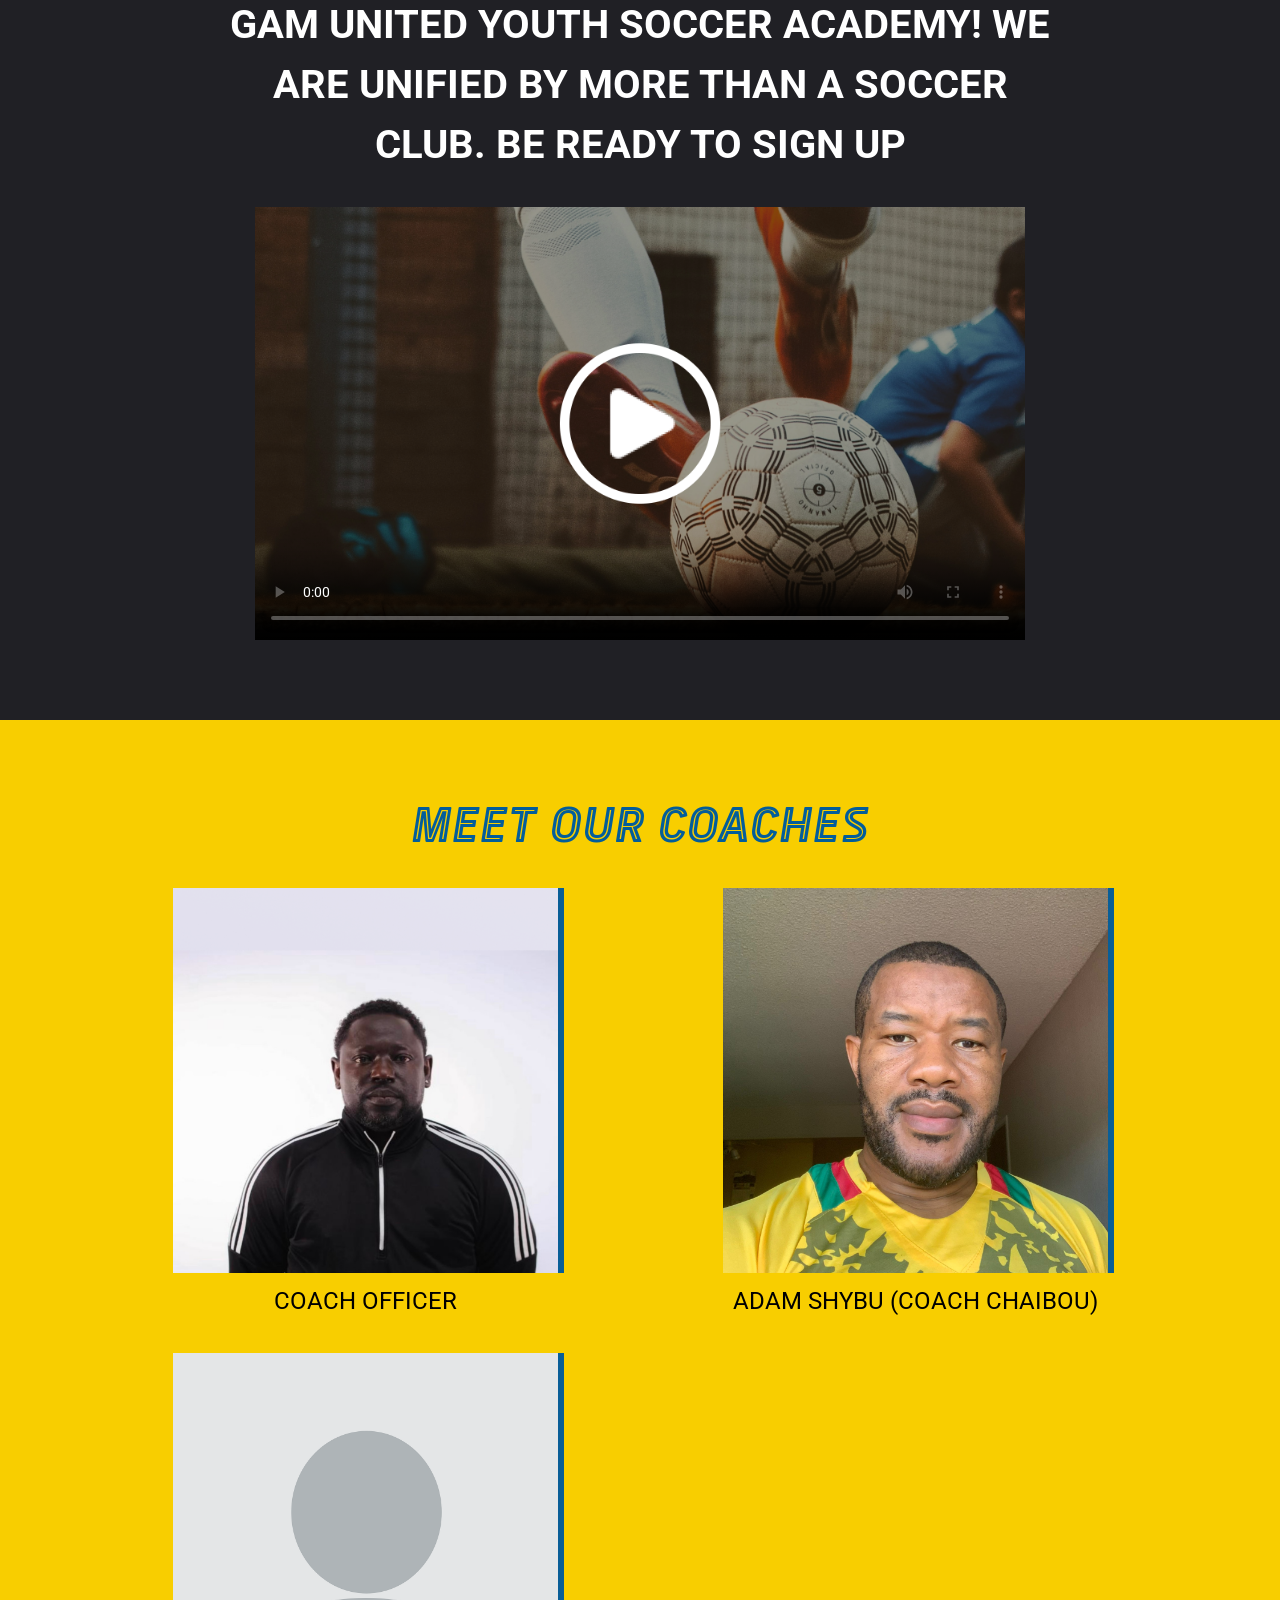
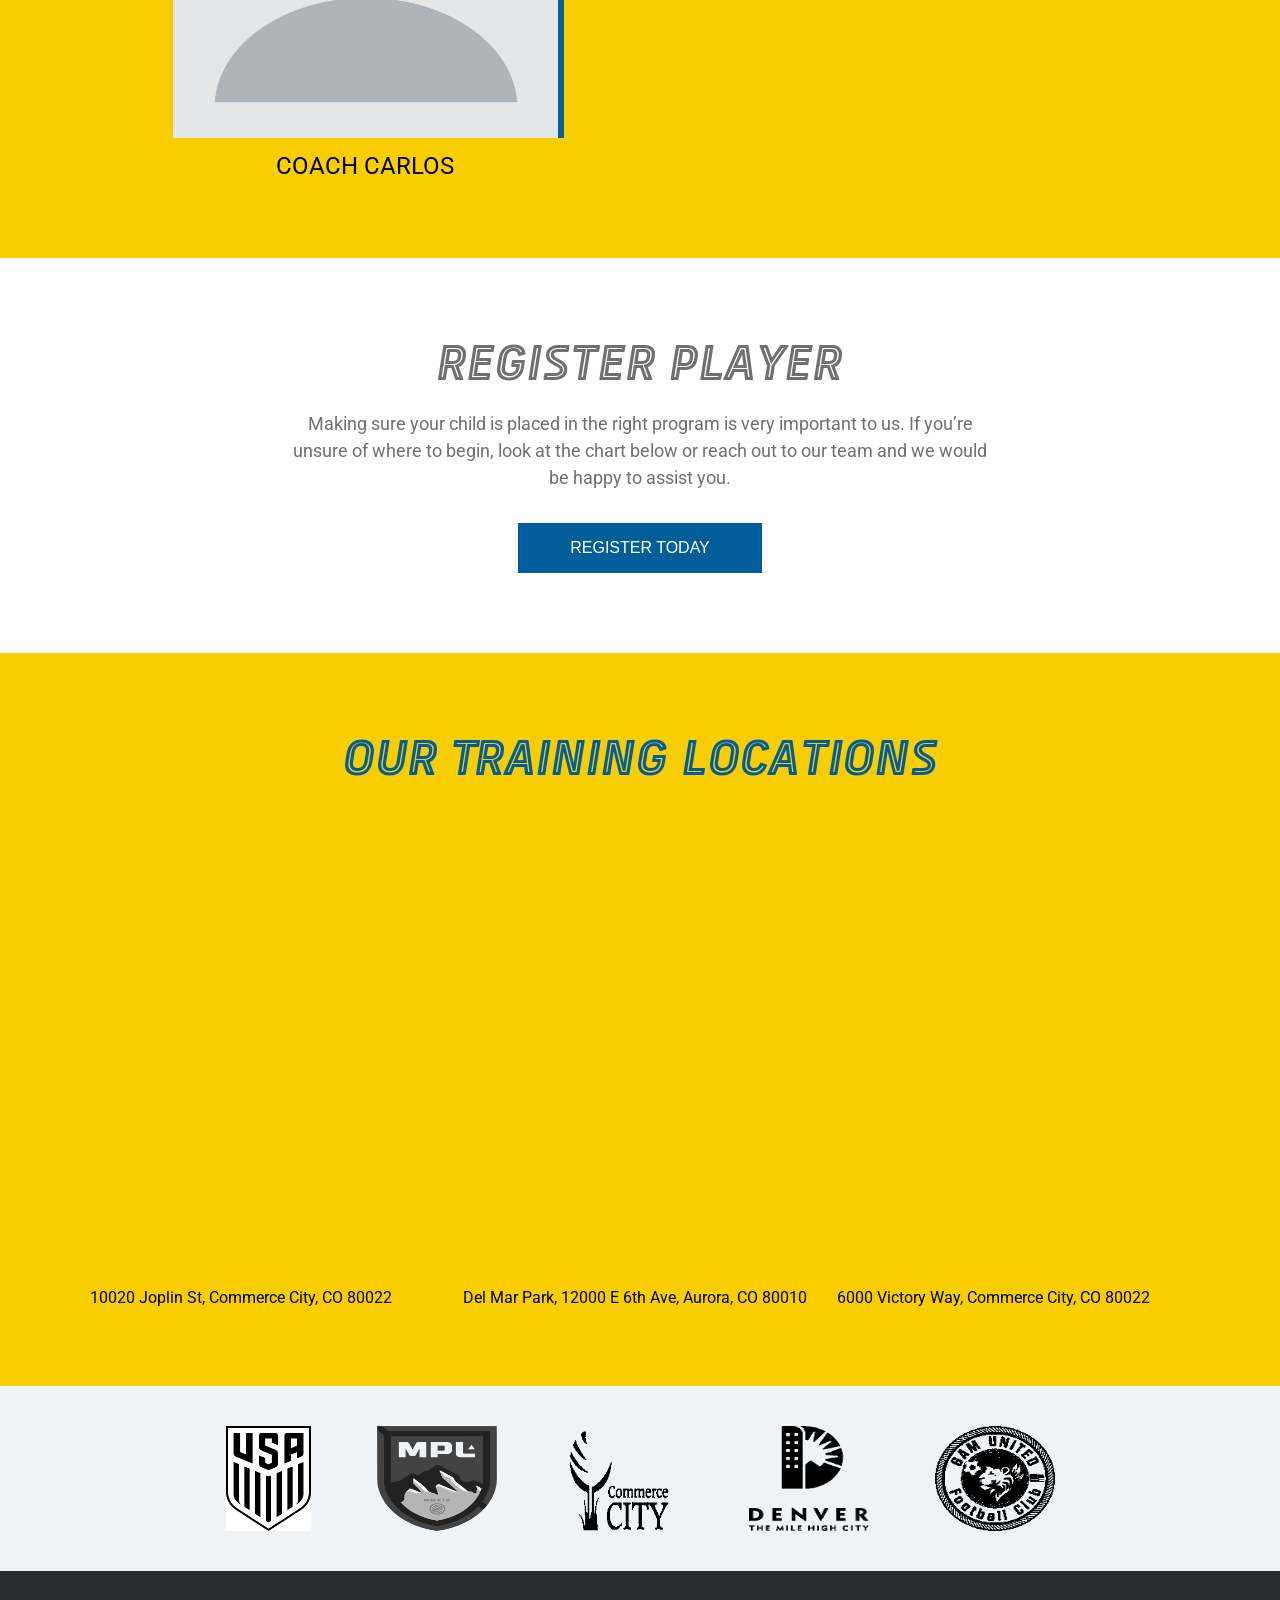
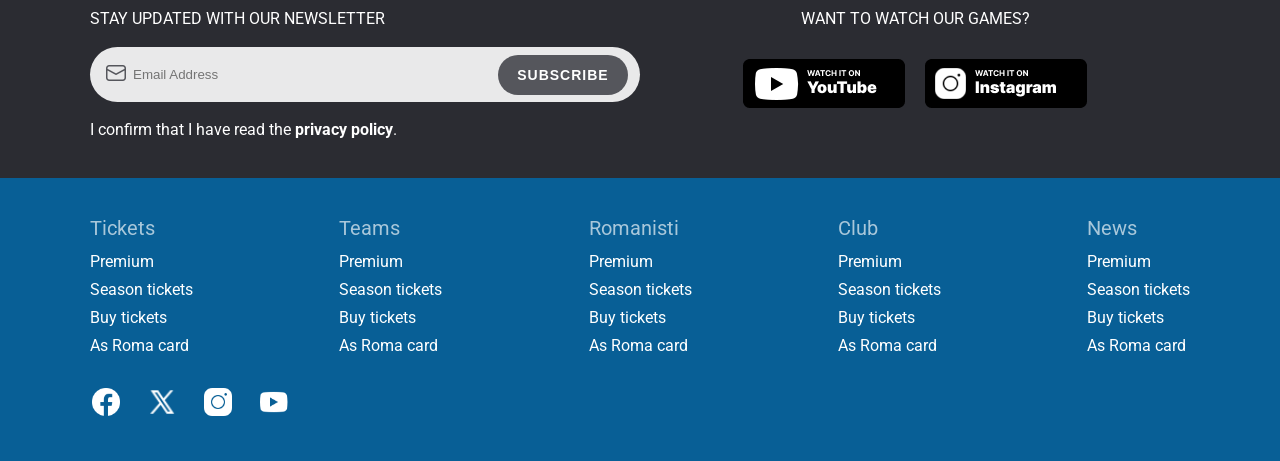
==== commit 7288276e: "addresses added" ====
--- a/index.html
+++ b/index.html
@@ -398,18 +398,18 @@
                     </div>
                     <div class="gam-locations">
                         <div class="">
-                            <iframe src="https://www.google.com/maps/embed?pb=!1m18!1m12!1m3!1d1530.880782764766!2d-104.8017818!3d39.87957845!2m3!1f0!2f0!3f0!3m2!1i1024!2i768!4f13.1!3m3!1m2!1s0x876c6fabb5425aab%3A0xe88150334b8ba253!2s10020%20Joplin%20St%2C%20Commerce%20City%2C%20CO%2080022!5e0!3m2!1sen!2sus!4v1725670143967!5m2!1sen!2sus" width="600" height="450" style="border:0;" allowfullscreen="" loading="lazy" referrerpolicy="no-referrer-when-downgrade"></iframe>
+                            <iframe src="https://www.google.com/maps/embed?pb=!1m18!1m12!1m3!1d49129.01144466197!2d-104.89876022305324!3d39.682038901175765!2m3!1f0!2f0!3f0!3m2!1i1024!2i768!4f13.1!3m3!1m2!1s0x876c7cd2ddd15935%3A0x4ff3f6bd4e4b1602!2sDel%20Mar%20Park!5e0!3m2!1sen!2sus!4v1727541469451!5m2!1sen!2sus" width="600" height="450" style="border:0;" allowfullscreen="" loading="lazy" referrerpolicy="no-referrer-when-downgrade"></iframe>
                         </div>
                         <p>
-                            10020 Joplin St, Commerce City, CO 80022
+                            Del Mar Park, 12000 E 6th Ave, Aurora, CO 80010
                         </p>
                     </div>
                     <div class="gam-locations">
                         <div class="">
-                            <iframe src="https://www.google.com/maps/embed?pb=!1m18!1m12!1m3!1d1530.880782764766!2d-104.8017818!3d39.87957845!2m3!1f0!2f0!3f0!3m2!1i1024!2i768!4f13.1!3m3!1m2!1s0x876c6fabb5425aab%3A0xe88150334b8ba253!2s10020%20Joplin%20St%2C%20Commerce%20City%2C%20CO%2080022!5e0!3m2!1sen!2sus!4v1725670143967!5m2!1sen!2sus" width="600" height="450" style="border:0;" allowfullscreen="" loading="lazy" referrerpolicy="no-referrer-when-downgrade"></iframe>
+                            <iframe src="https://www.google.com/maps/embed?pb=!1m18!1m12!1m3!1d196516.3565319749!2d-105.02236931169357!3d39.681929700120854!2m3!1f0!2f0!3f0!3m2!1i1024!2i768!4f13.1!3m3!1m2!1s0x876c7af649132cef%3A0xd1b755ada33a4ccc!2sDick&#39;s%20Sporting%20Goods%20Park%20-%20Field%201!5e0!3m2!1sen!2sus!4v1727541536554!5m2!1sen!2sus" width="600" height="450" style="border:0;" allowfullscreen="" loading="lazy" referrerpolicy="no-referrer-when-downgrade"></iframe>
                         </div>
                         <p>
-                            10020 Joplin St, Commerce City, CO 80022
+                            6000 Victory Way, Commerce City, CO 80022
                         </p>
                     </div>
                 </div>
--- a/styles/style.css
+++ b/styles/style.css
@@ -1202,6 +1202,16 @@
         width: 70%;
     }
 
+    .all-gam-united-addresses-section .locations-container {
+        flex-wrap: wrap;
+        column-gap: 10px;
+        row-gap: 20px;
+    }
+
+    .all-gam-united-addresses-section .locations-container .gam-locations {
+        width: 49%;
+    }
+
     .youth-options-section .container .youth-option-1 .img-text-wrapper img,
     .youth-options-section .container .youth-option-2 .img-text-wrapper img {
         max-width: 333px;
@@ -1317,4 +1327,10 @@
     .leagues-we-are-in img {
         margin: auto;
     }
+}
+
+@media screen and (max-width: 550px) {
+    .all-gam-united-addresses-section .locations-container .gam-locations {
+        width: 100%;
+    }
 }
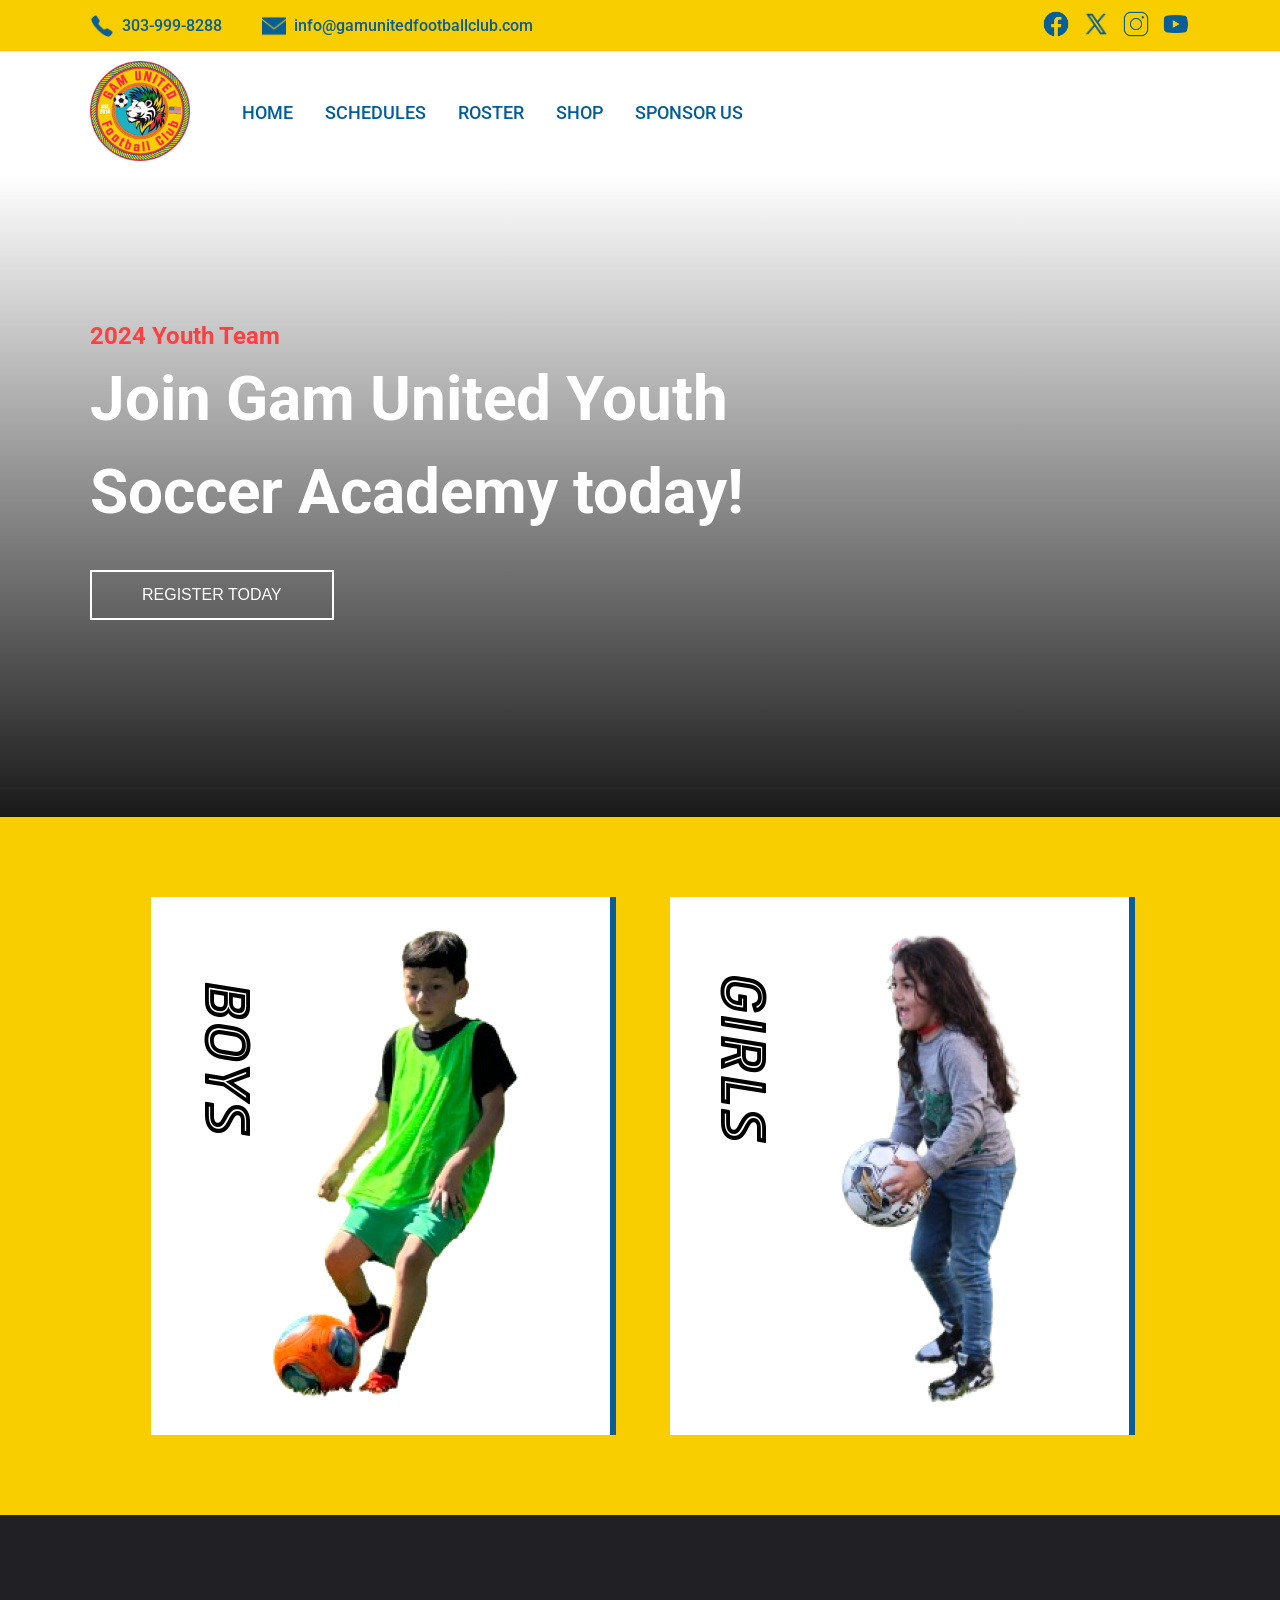
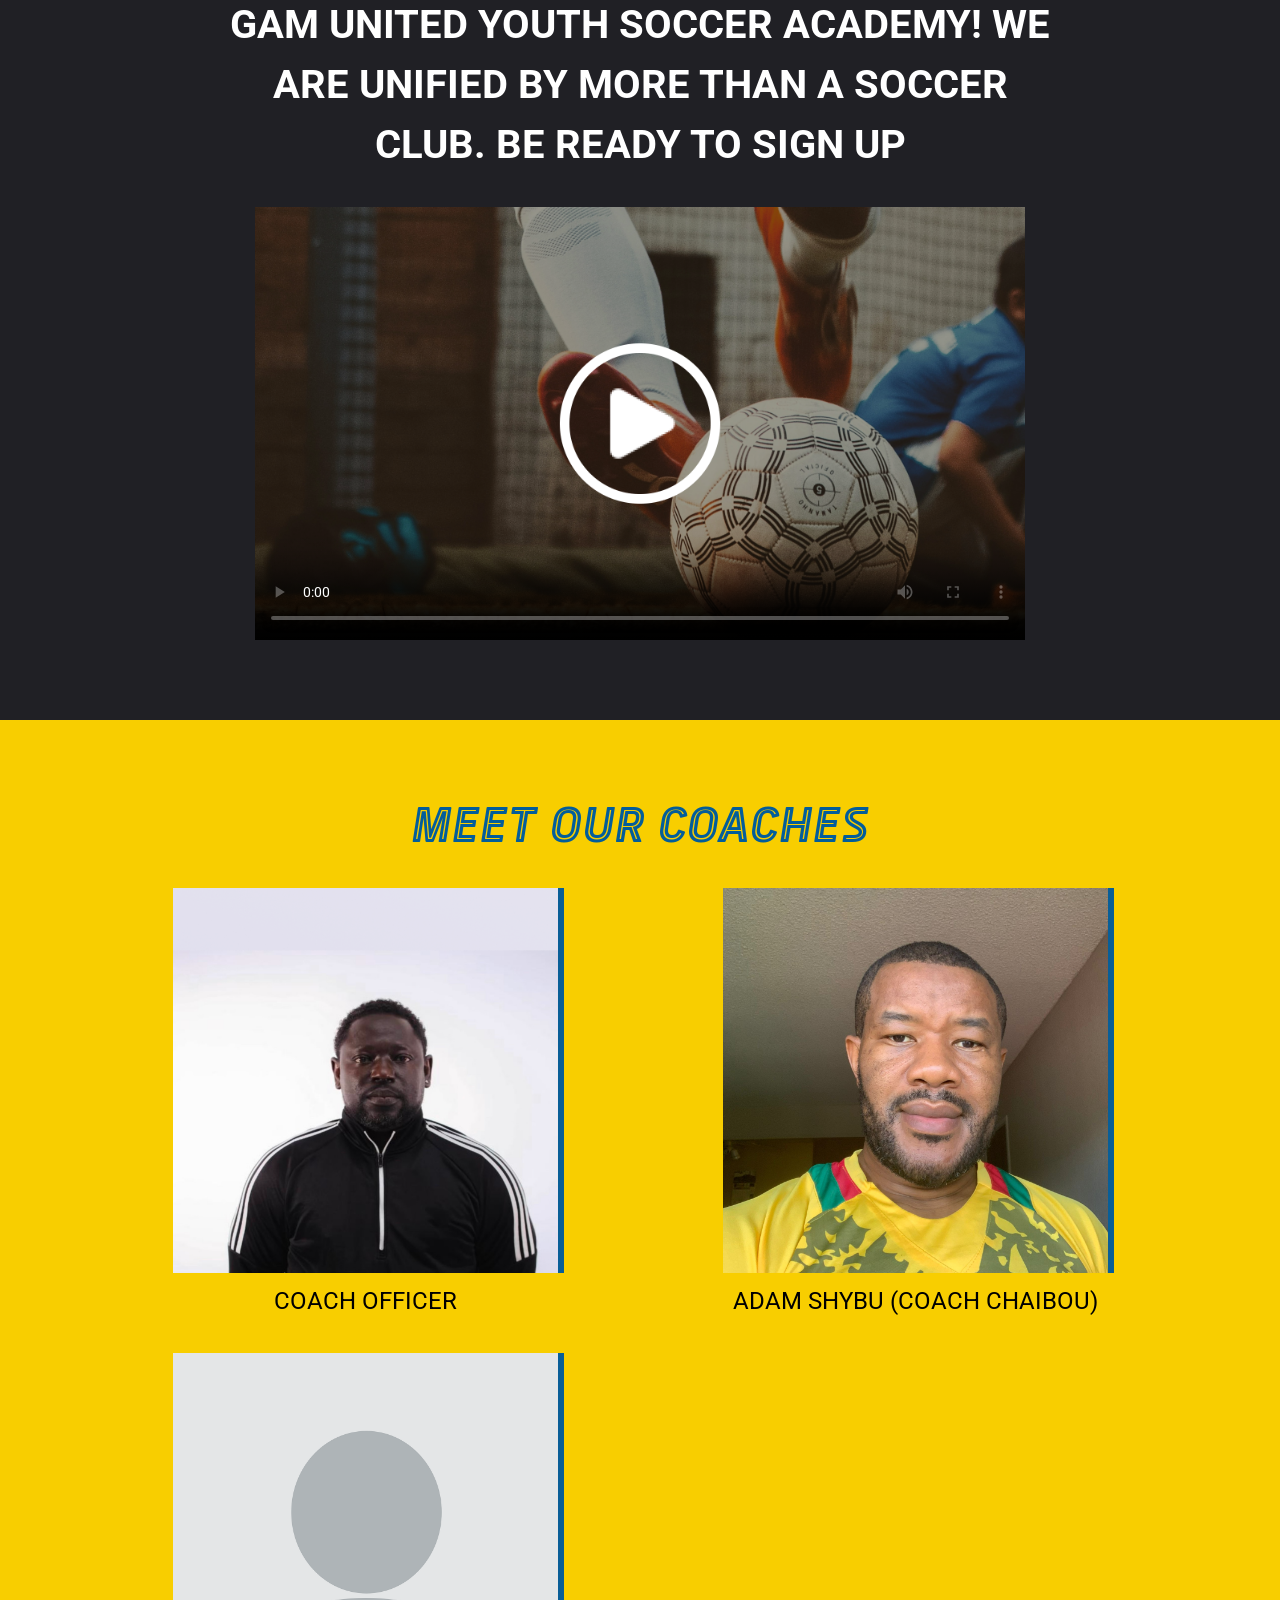
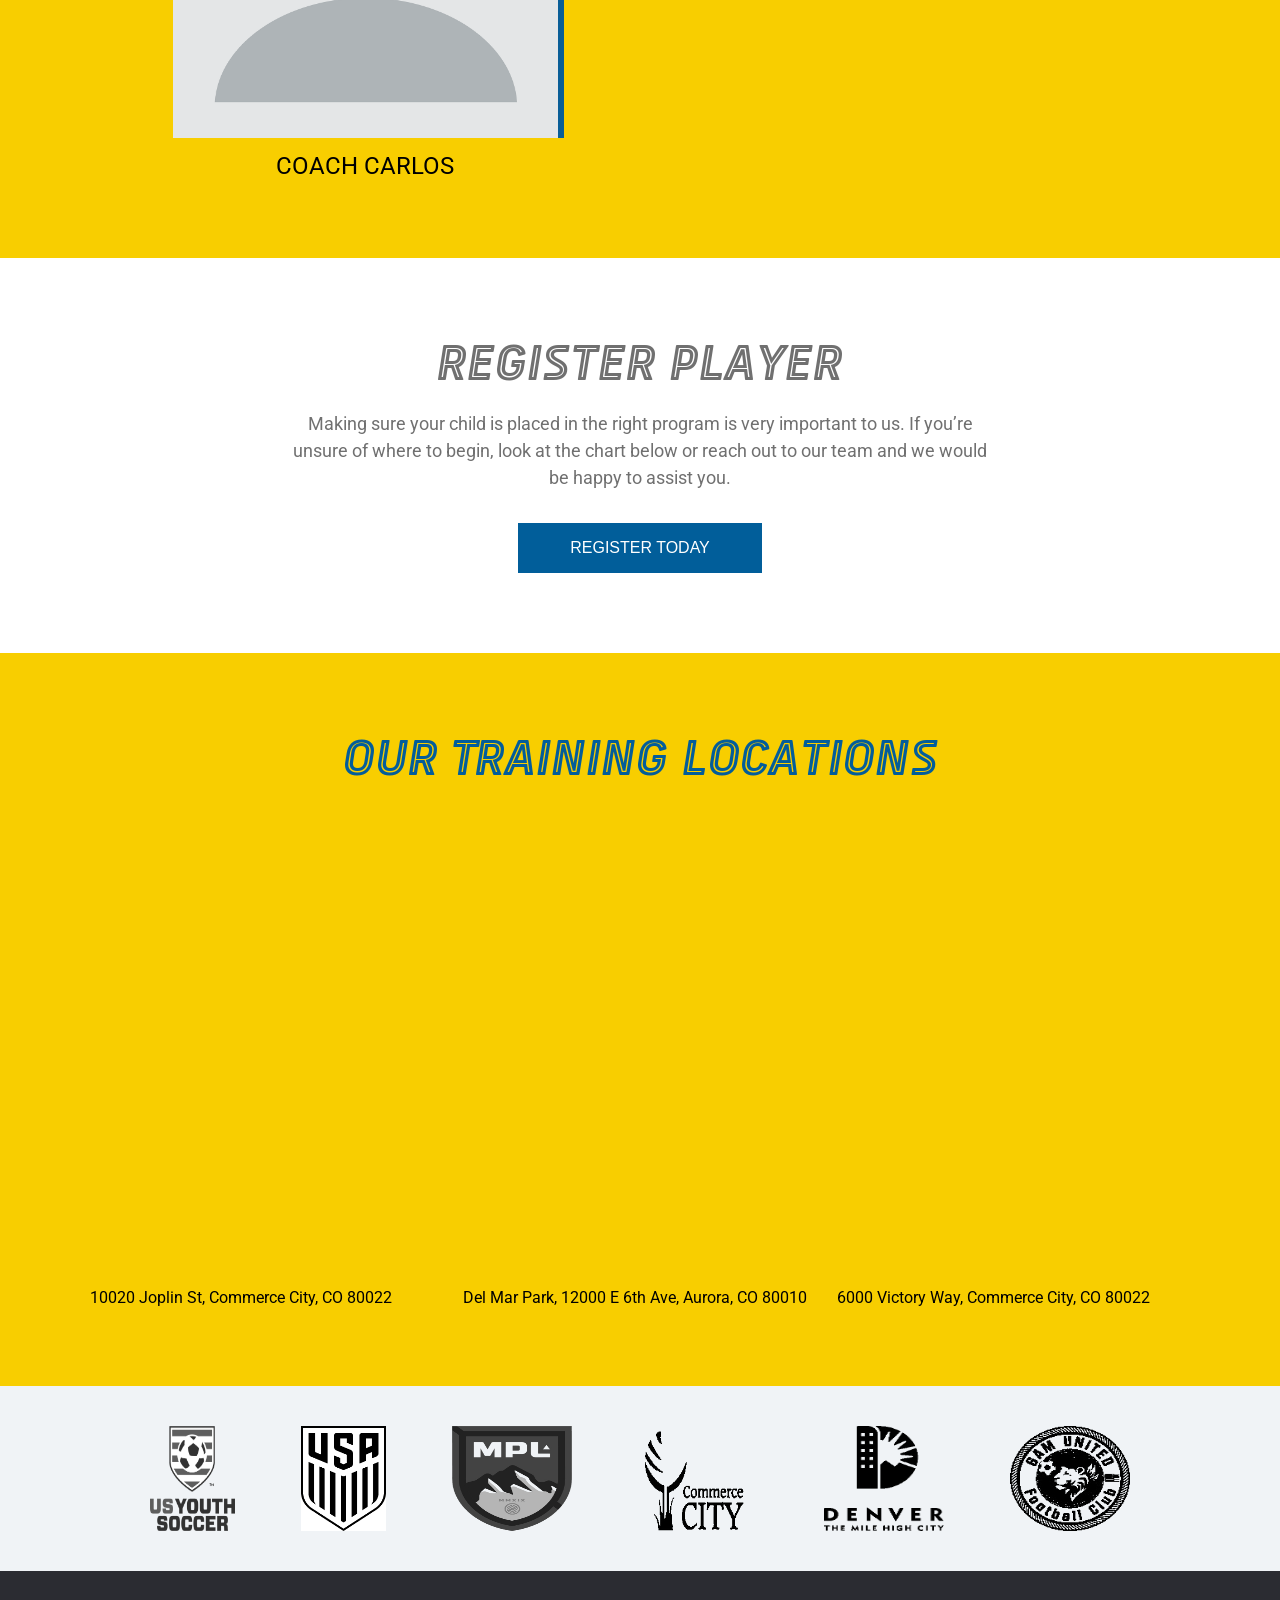
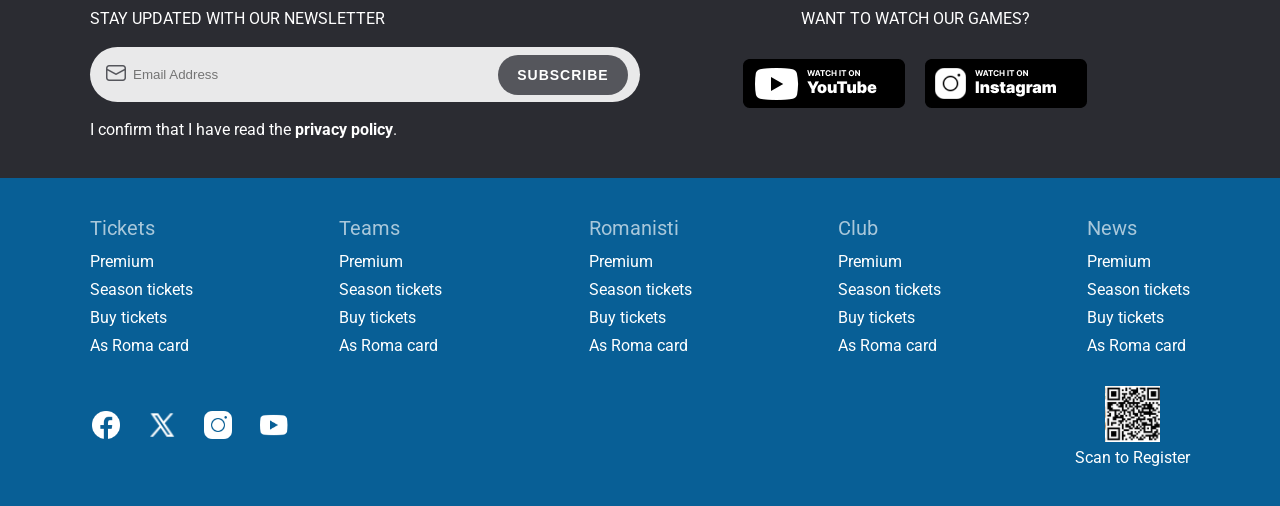
==== commit 97c8a7cc: "QR code in footer added" ====
--- a/index.html
+++ b/index.html
@@ -420,6 +420,7 @@
 
         <section class="leagues-we-are-in">
             <div class="container">
+                <img src="./assets/images/united-states-youth-soccer-federation-logo.png" alt="" class="width-85px">
                 <img src="./assets/images/united-states-soccer-federation-logo.png" alt="" class="width-85px">
                 <img src="./assets/images/mpl-soccer-logo.png" alt="" class="">
                 <img src="./assets/images/commerce-city-logo.png" alt="" class="">
@@ -518,29 +519,36 @@
                     </ul>
                 </div>
             </div>
-            <div class="footer-social-media">
-                <ul class="footer-social-media-icons">
-                    <li>
-                        <a href="https://www.facebook.com/GamUnitedFC/photos_by" target="_blank" rel="noopener noreferrer">
-                            <img src="./assets/icons/facebook-icon-white.png" alt="">
-                        </a>
-                    </li>
-                    <li>
-                        <a href="https://twitter.com/gamunitedfc_" target="_blank" rel="noopener noreferrer">
-                            <img src="./assets/icons/twitter-x-icon-white.png" alt="">
-                        </a>
-                    </li>
-                    <li>
-                        <a href="https://www.instagram.com/gamunitedfc/?hl=en" target="_blank" rel="noopener noreferrer">
-                            <img src="./assets/icons/instagram-icon-white.png" alt="">
-                        </a>
-                    </li>
-                    <li>
-                        <a href="https://www.youtube.com/@gamunitedfc7612/" target="_blank" rel="noopener noreferrer">
-                            <img src="./assets/icons/youtube-icon-white.png" alt="">
-                        </a>
-                    </li>
-                </ul>
+            <div class="sub-footer-wrapper">
+                <div class="footer-social-media">
+                    <ul class="footer-social-media-icons">
+                        <li>
+                            <a href="https://www.facebook.com/GamUnitedFC/photos_by" target="_blank" rel="noopener noreferrer">
+                                <img src="./assets/icons/facebook-icon-white.png" alt="">
+                            </a>
+                        </li>
+                        <li>
+                            <a href="https://twitter.com/gamunitedfc_" target="_blank" rel="noopener noreferrer">
+                                <img src="./assets/icons/twitter-x-icon-white.png" alt="">
+                            </a>
+                        </li>
+                        <li>
+                            <a href="https://www.instagram.com/gamunitedfc/?hl=en" target="_blank" rel="noopener noreferrer">
+                                <img src="./assets/icons/instagram-icon-white.png" alt="">
+                            </a>
+                        </li>
+                        <li>
+                            <a href="https://www.youtube.com/@gamunitedfc7612/" target="_blank" rel="noopener noreferrer">
+                                <img src="./assets/icons/youtube-icon-white.png" alt="">
+                            </a>
+                        </li>
+                    </ul>
+                </div>
+
+                <div class="footer-registration-qr-code">
+                    <img src="./assets/images/registration-qr-code.svg" alt="">
+                    <p>Scan to Register</p>
+                </div>
             </div>
         </div>
     </footer>
--- a/styles/style.css
+++ b/styles/style.css
@@ -799,7 +799,6 @@
     display: flex;
     align-items: center;
     column-gap: 24px;
-    margin-top: 32px;
 }
 
 footer .container .footer-social-media .footer-social-media-icons li img {
@@ -1097,6 +1096,23 @@
     font-weight: 700;
 }
 
+footer .sub-footer-wrapper {
+    display: flex;
+    align-items:  center;
+    margin-top: 32px;
+    justify-content: space-between;
+}
+
+footer .sub-footer-wrapper .footer-registration-qr-code img {
+    max-width: 55px;
+    display: flex;
+    margin: auto;
+}
+
+footer .sub-footer-wrapper .footer-registration-qr-code p {
+    margin-top: 8px;
+}
+
 @media screen and (max-width: 1346px) {
     .container, .hero-section .container, .convert-kit-form .wrapper {
         max-width: 1100px;
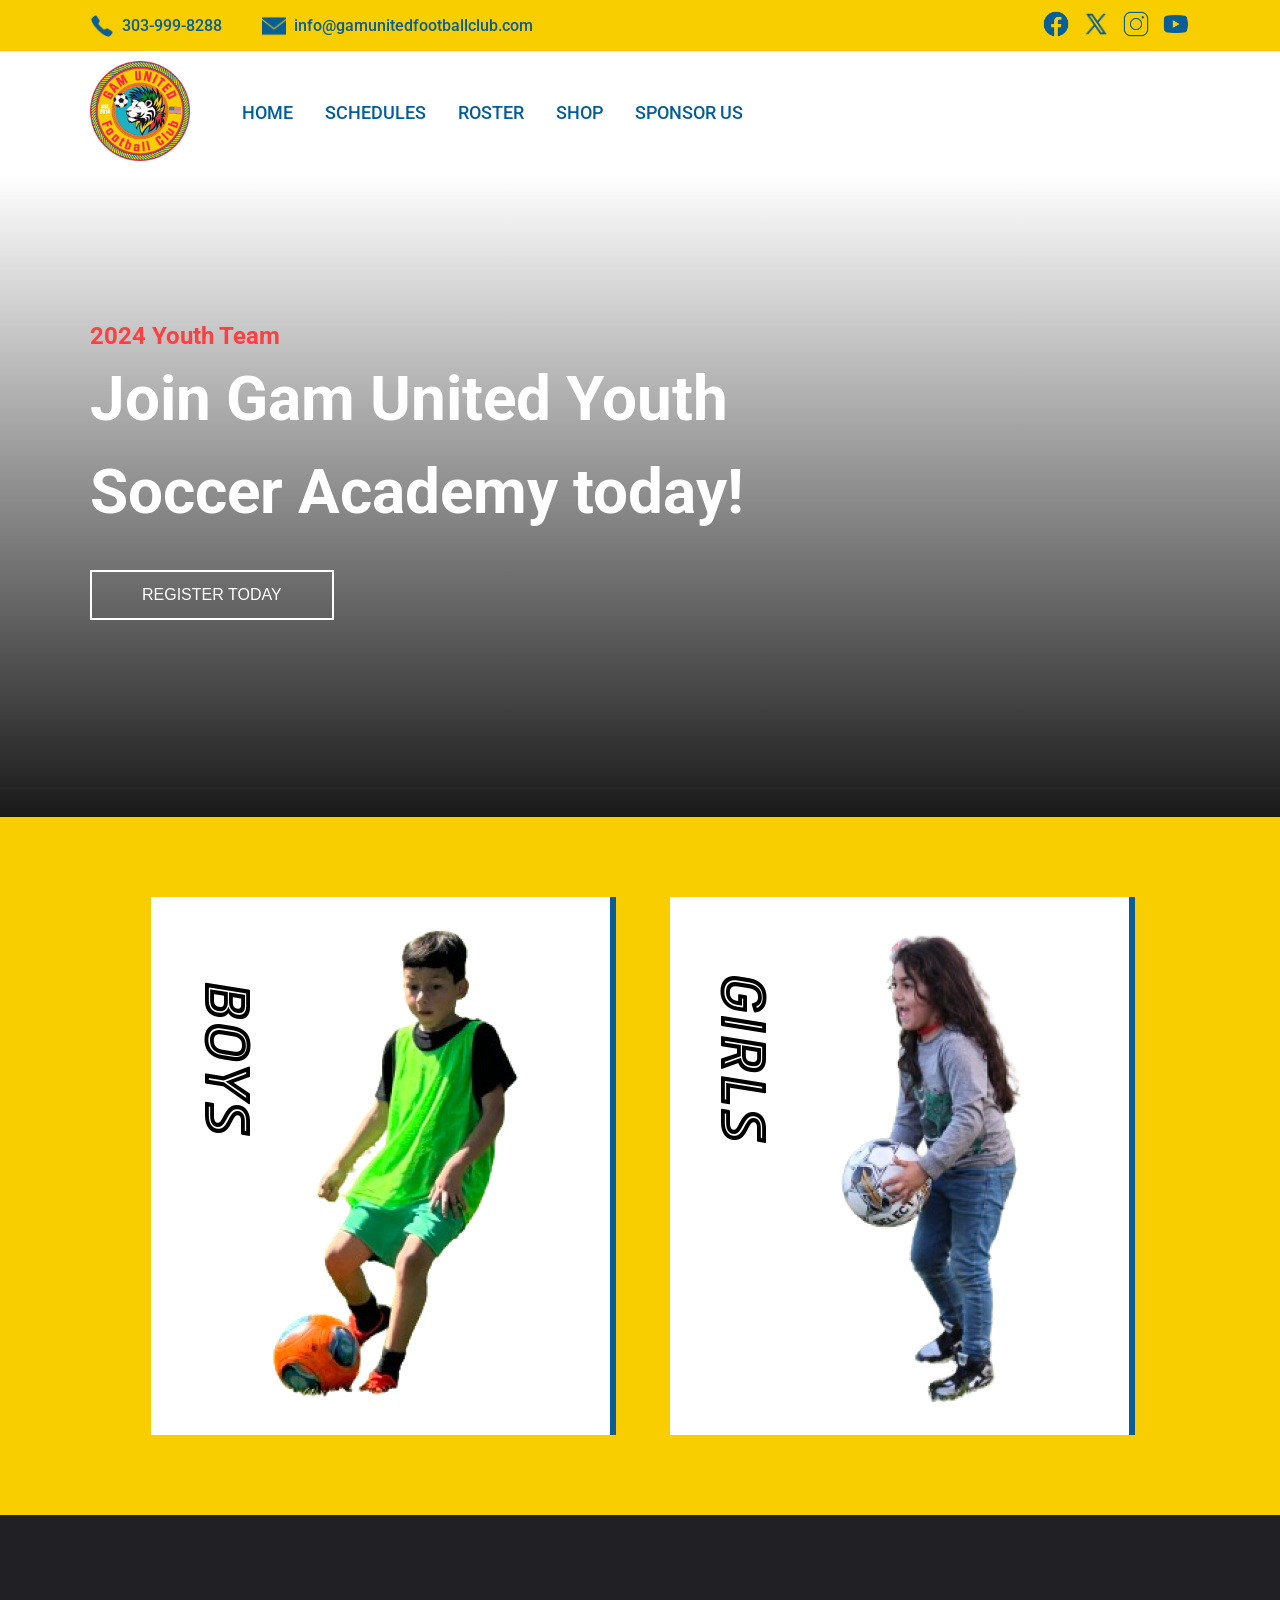
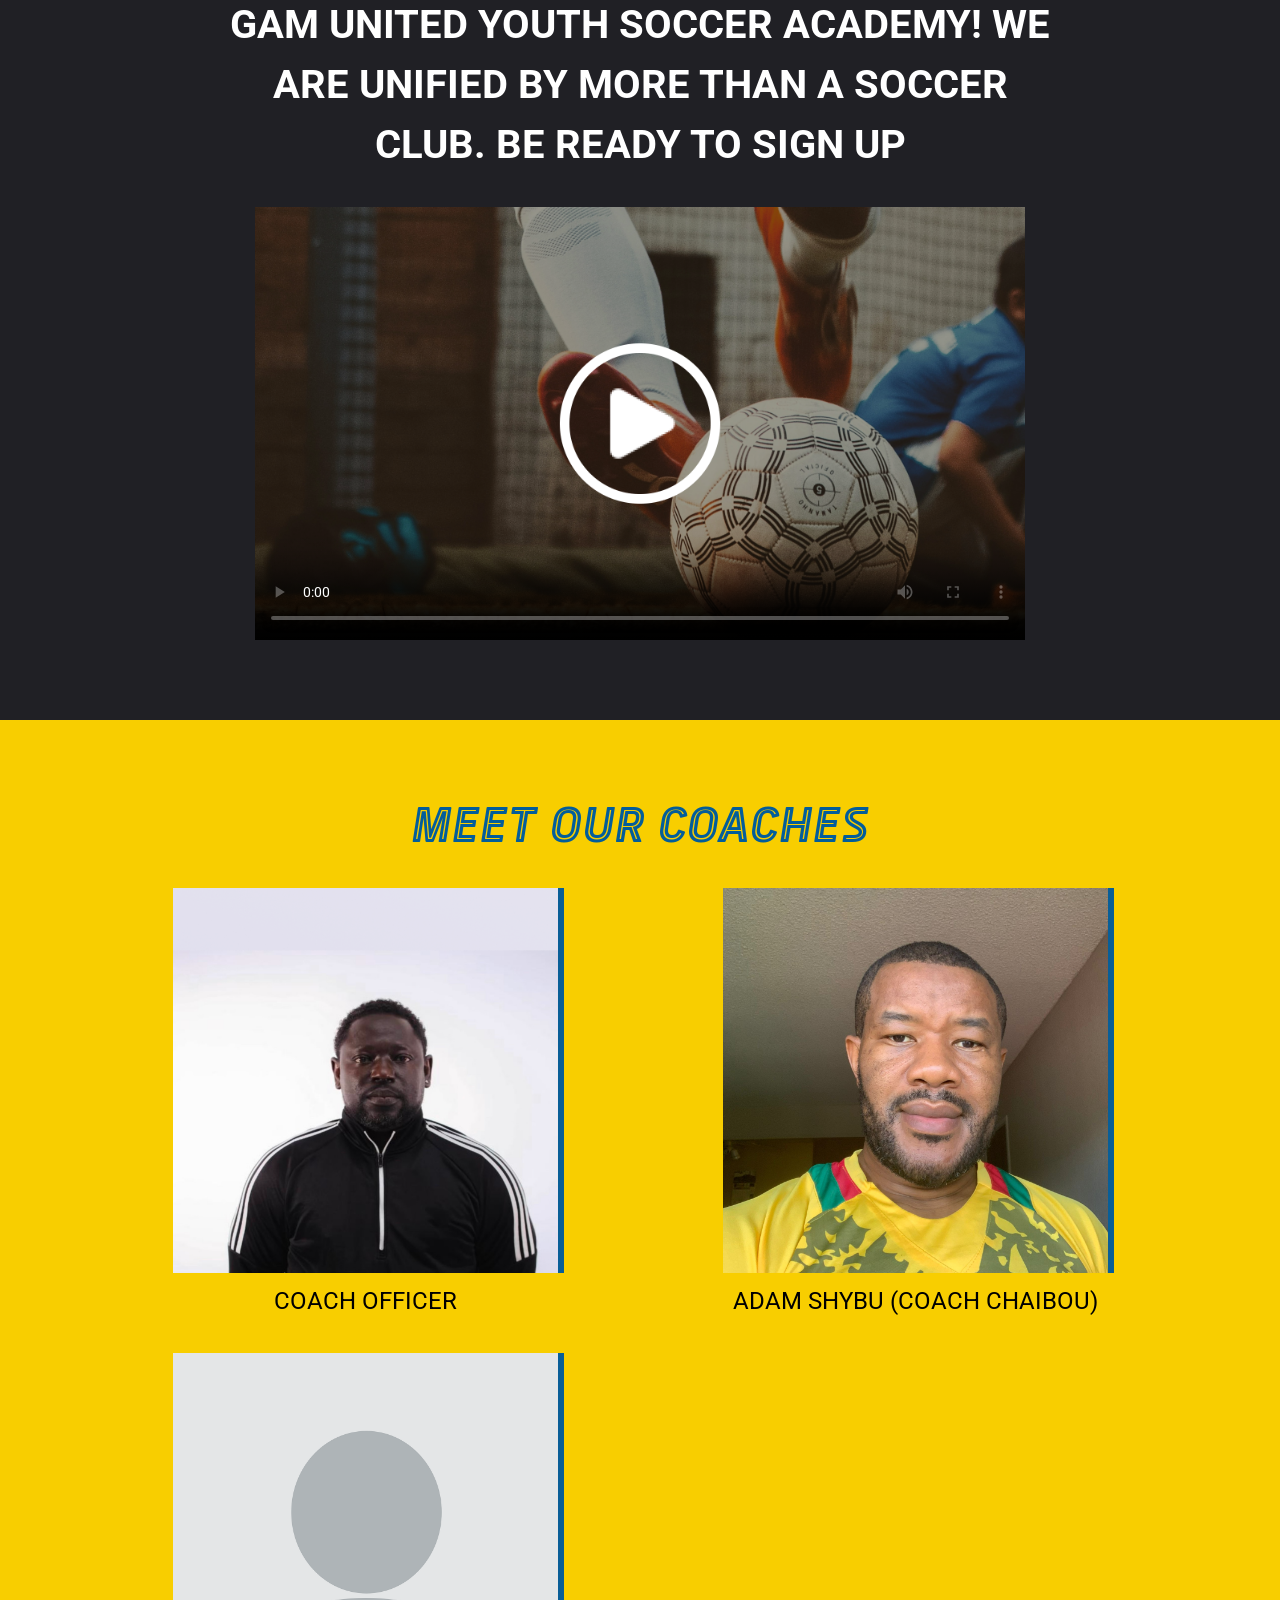
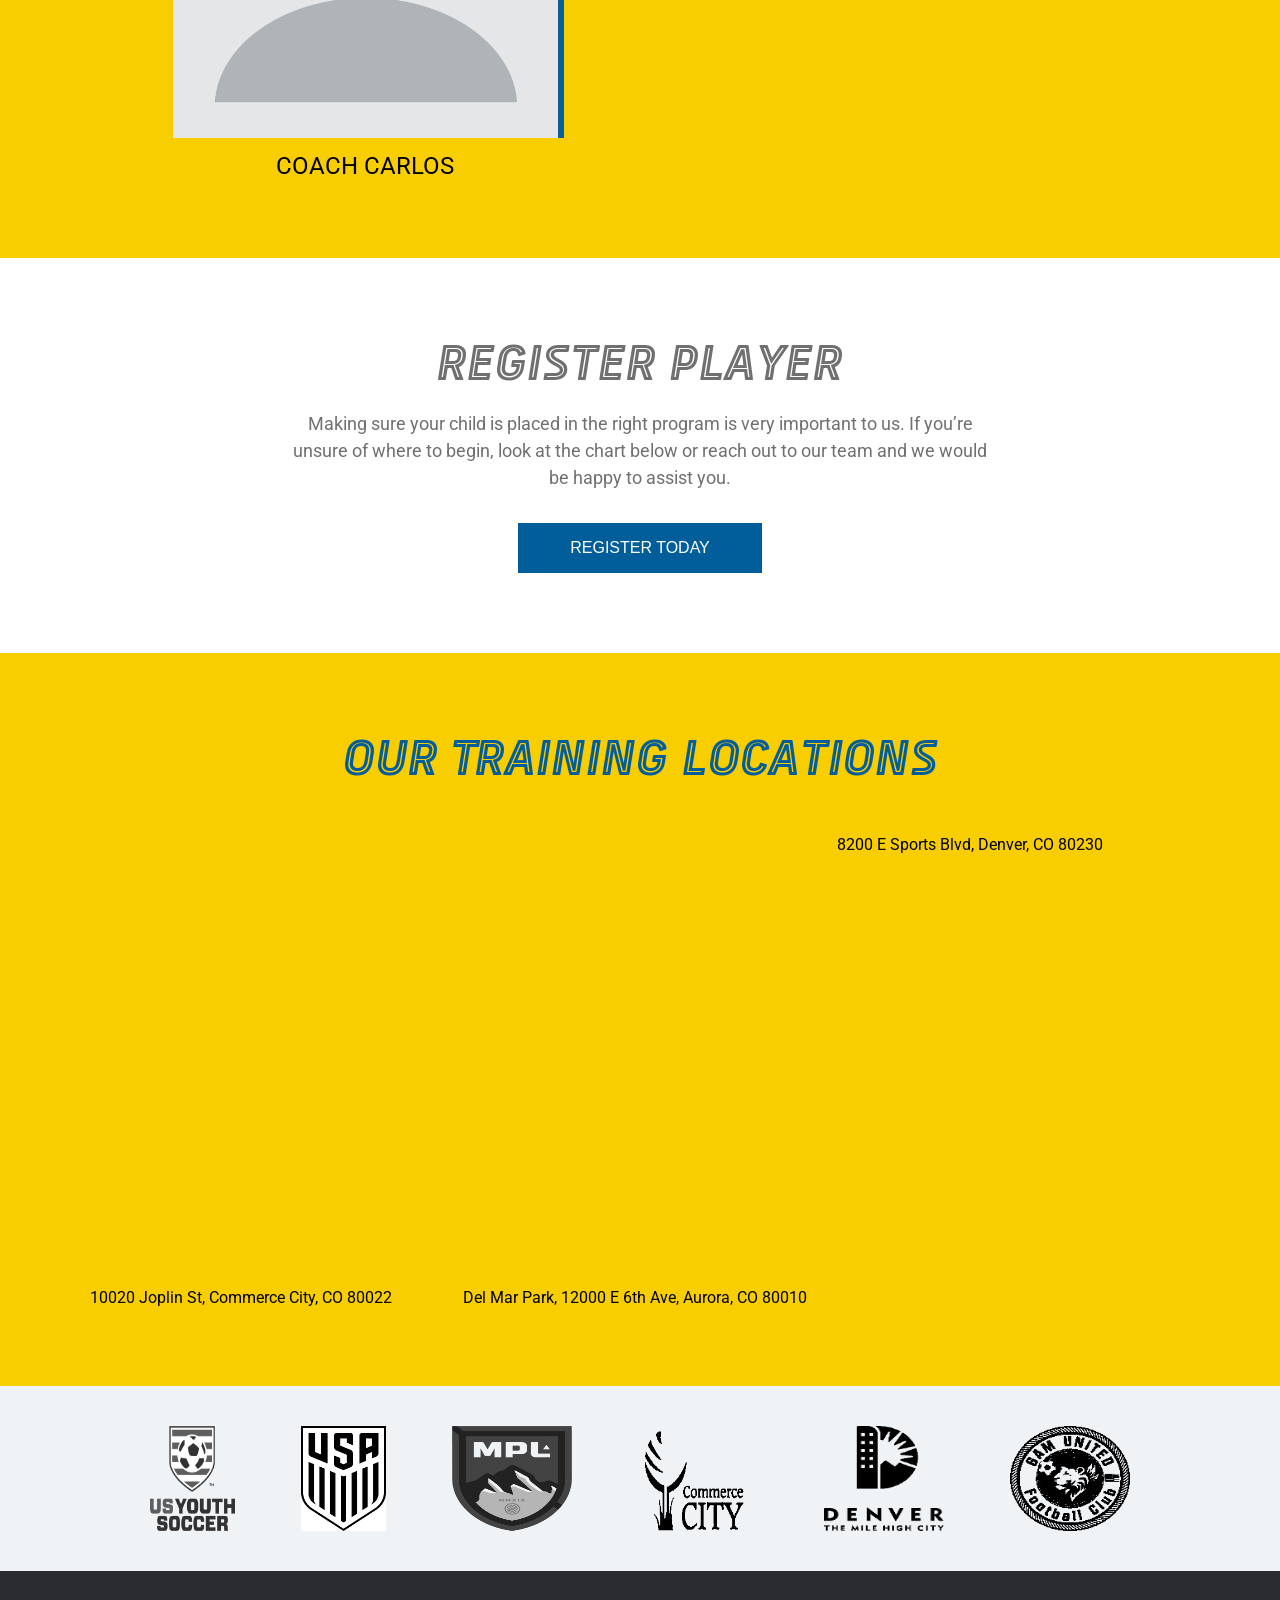
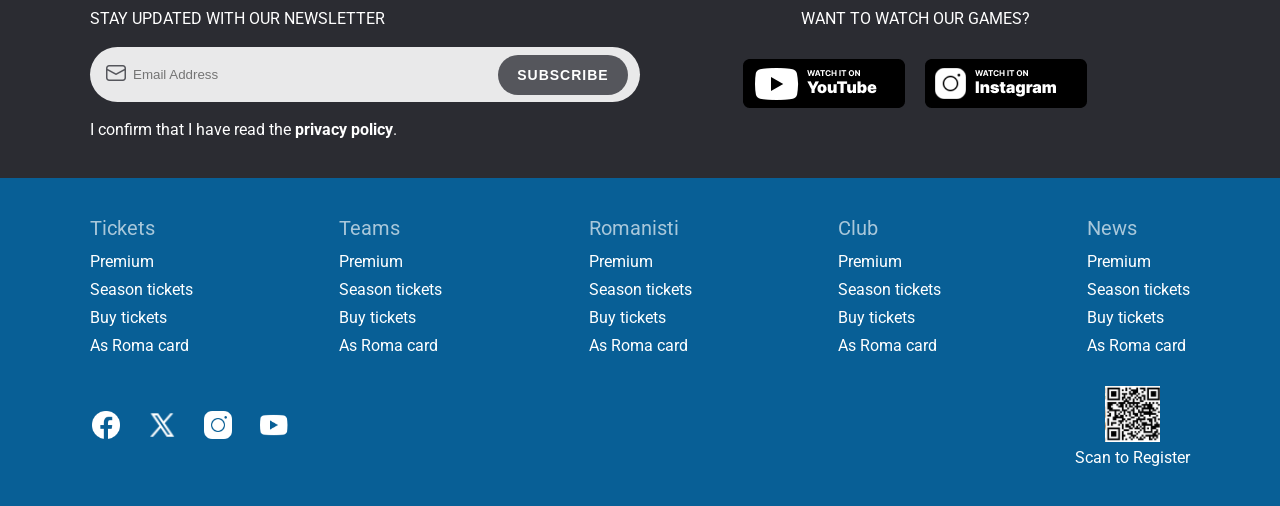
==== commit d815a5ce: "address fixes" ====
--- a/index.html
+++ b/index.html
@@ -406,10 +406,9 @@
                     </div>
                     <div class="gam-locations">
                         <div class="">
-                            <iframe src="https://www.google.com/maps/embed?pb=!1m18!1m12!1m3!1d196516.3565319749!2d-105.02236931169357!3d39.681929700120854!2m3!1f0!2f0!3f0!3m2!1i1024!2i768!4f13.1!3m3!1m2!1s0x876c7af649132cef%3A0xd1b755ada33a4ccc!2sDick&#39;s%20Sporting%20Goods%20Park%20-%20Field%201!5e0!3m2!1sen!2sus!4v1727541536554!5m2!1sen!2sus" width="600" height="450" style="border:0;" allowfullscreen="" loading="lazy" referrerpolicy="no-referrer-when-downgrade"></iframe>
                         </div>
                         <p>
-                            6000 Victory Way, Commerce City, CO 80022
+                            8200 E Sports Blvd, Denver, CO 80230
                         </p>
                     </div>
                 </div>
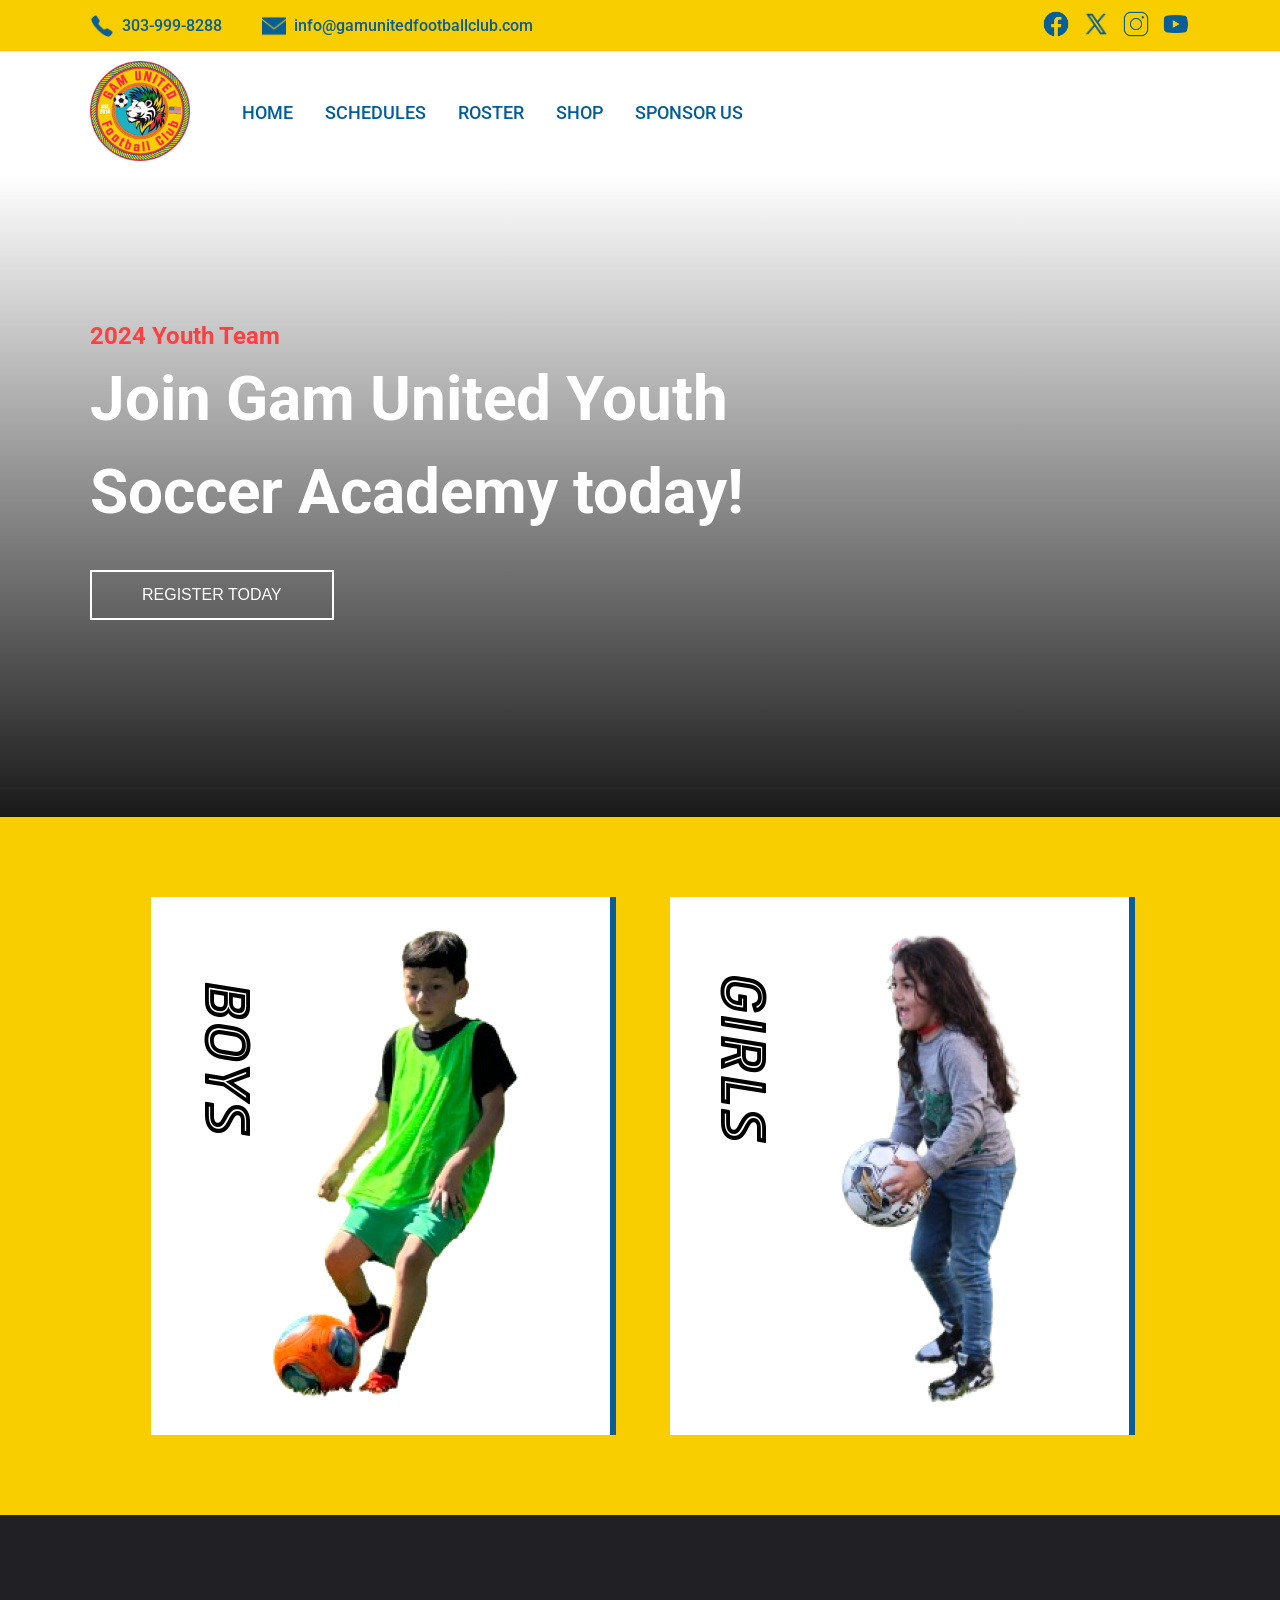
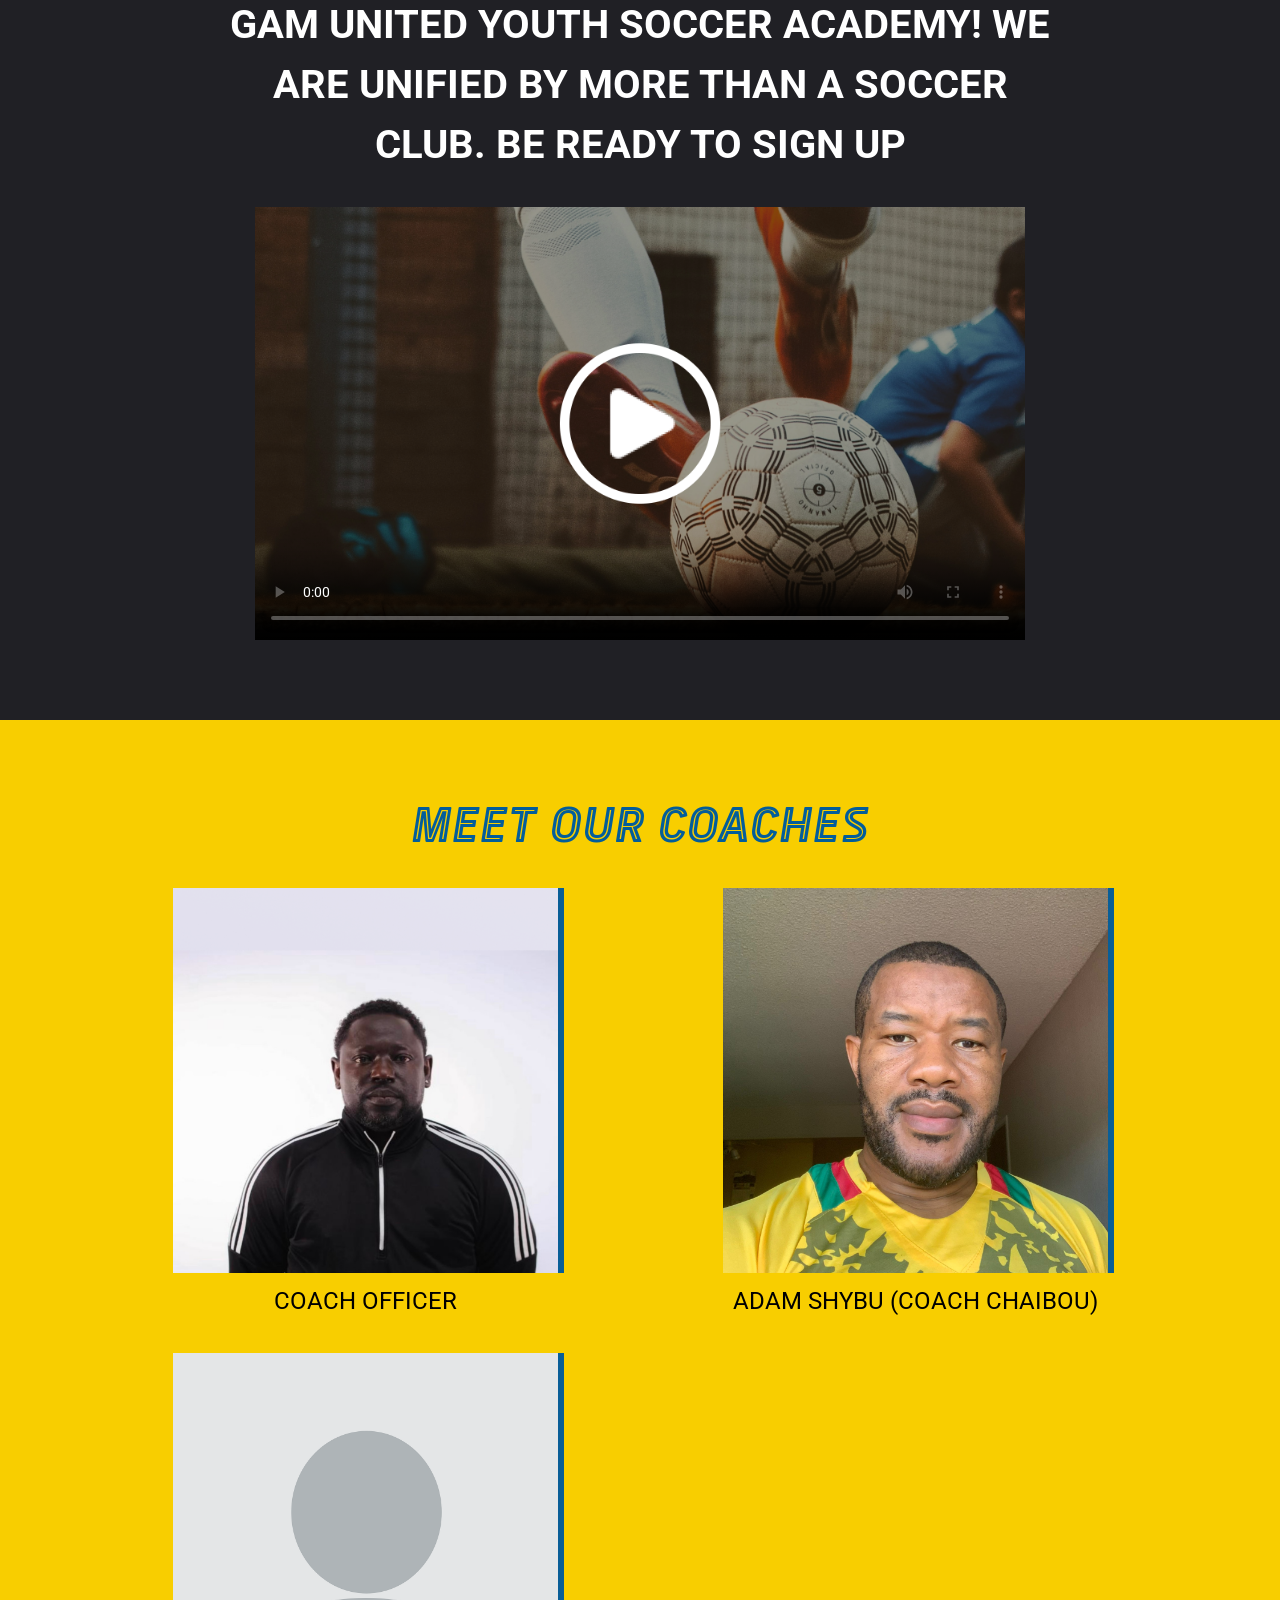
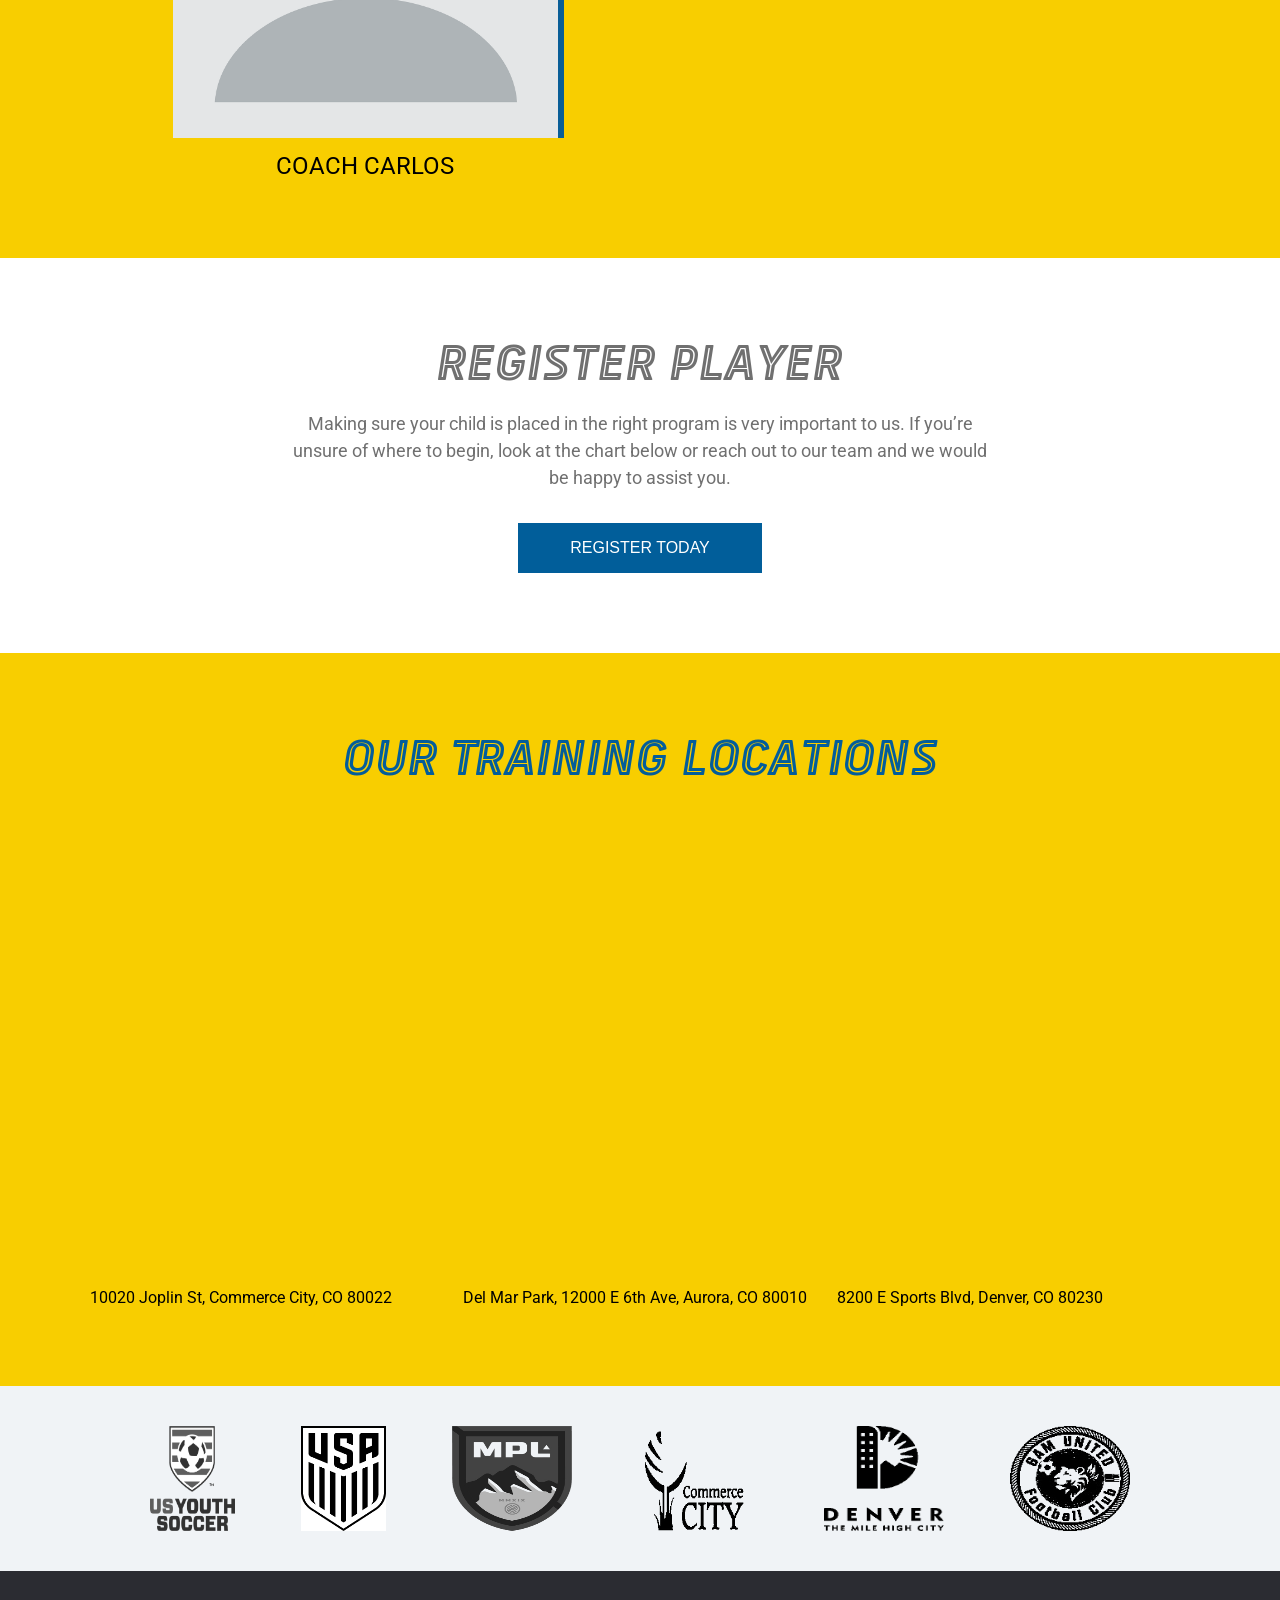
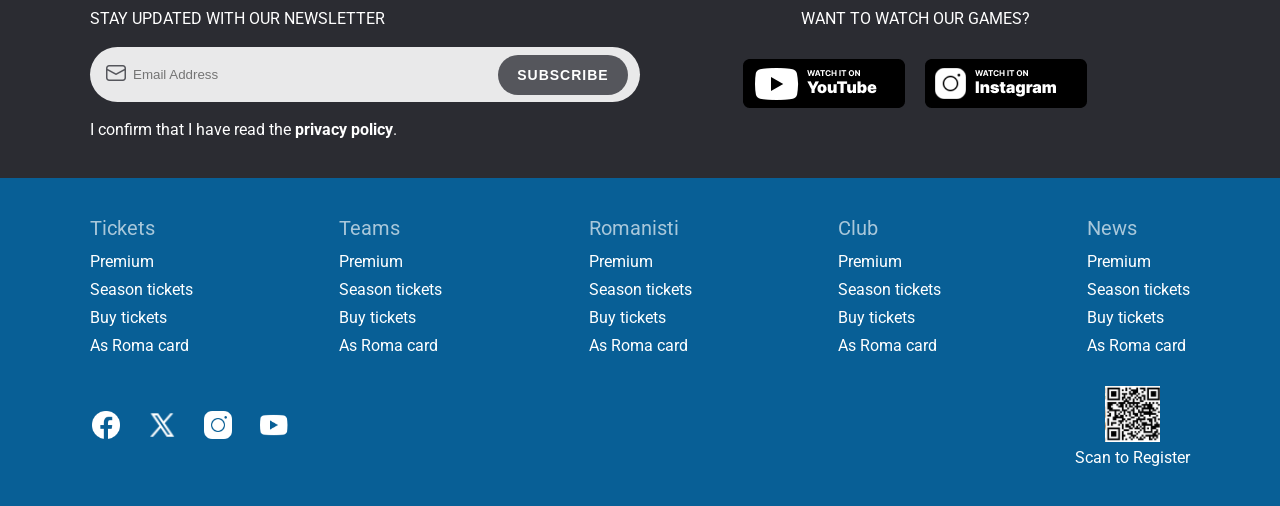
==== commit b849903c: "address fixes 2" ====
--- a/index.html
+++ b/index.html
@@ -406,6 +406,7 @@
                     </div>
                     <div class="gam-locations">
                         <div class="">
+                            <iframe src="https://www.google.com/maps/embed?pb=!1m18!1m12!1m3!1d3068.9762346221137!2d-104.89210672402294!3d39.71771679788703!2m3!1f0!2f0!3f0!3m2!1i1024!2i768!4f13.1!3m3!1m2!1s0x876c7cf8feee696f%3A0xf8cc160d7177833c!2sLowry%20Sports%20Complex%20Park!5e0!3m2!1sen!2sus!4v1727545712641!5m2!1sen!2sus" width="600" height="450" style="border:0;" allowfullscreen="" loading="lazy" referrerpolicy="no-referrer-when-downgrade"></iframe>
                         </div>
                         <p>
                             8200 E Sports Blvd, Denver, CO 80230
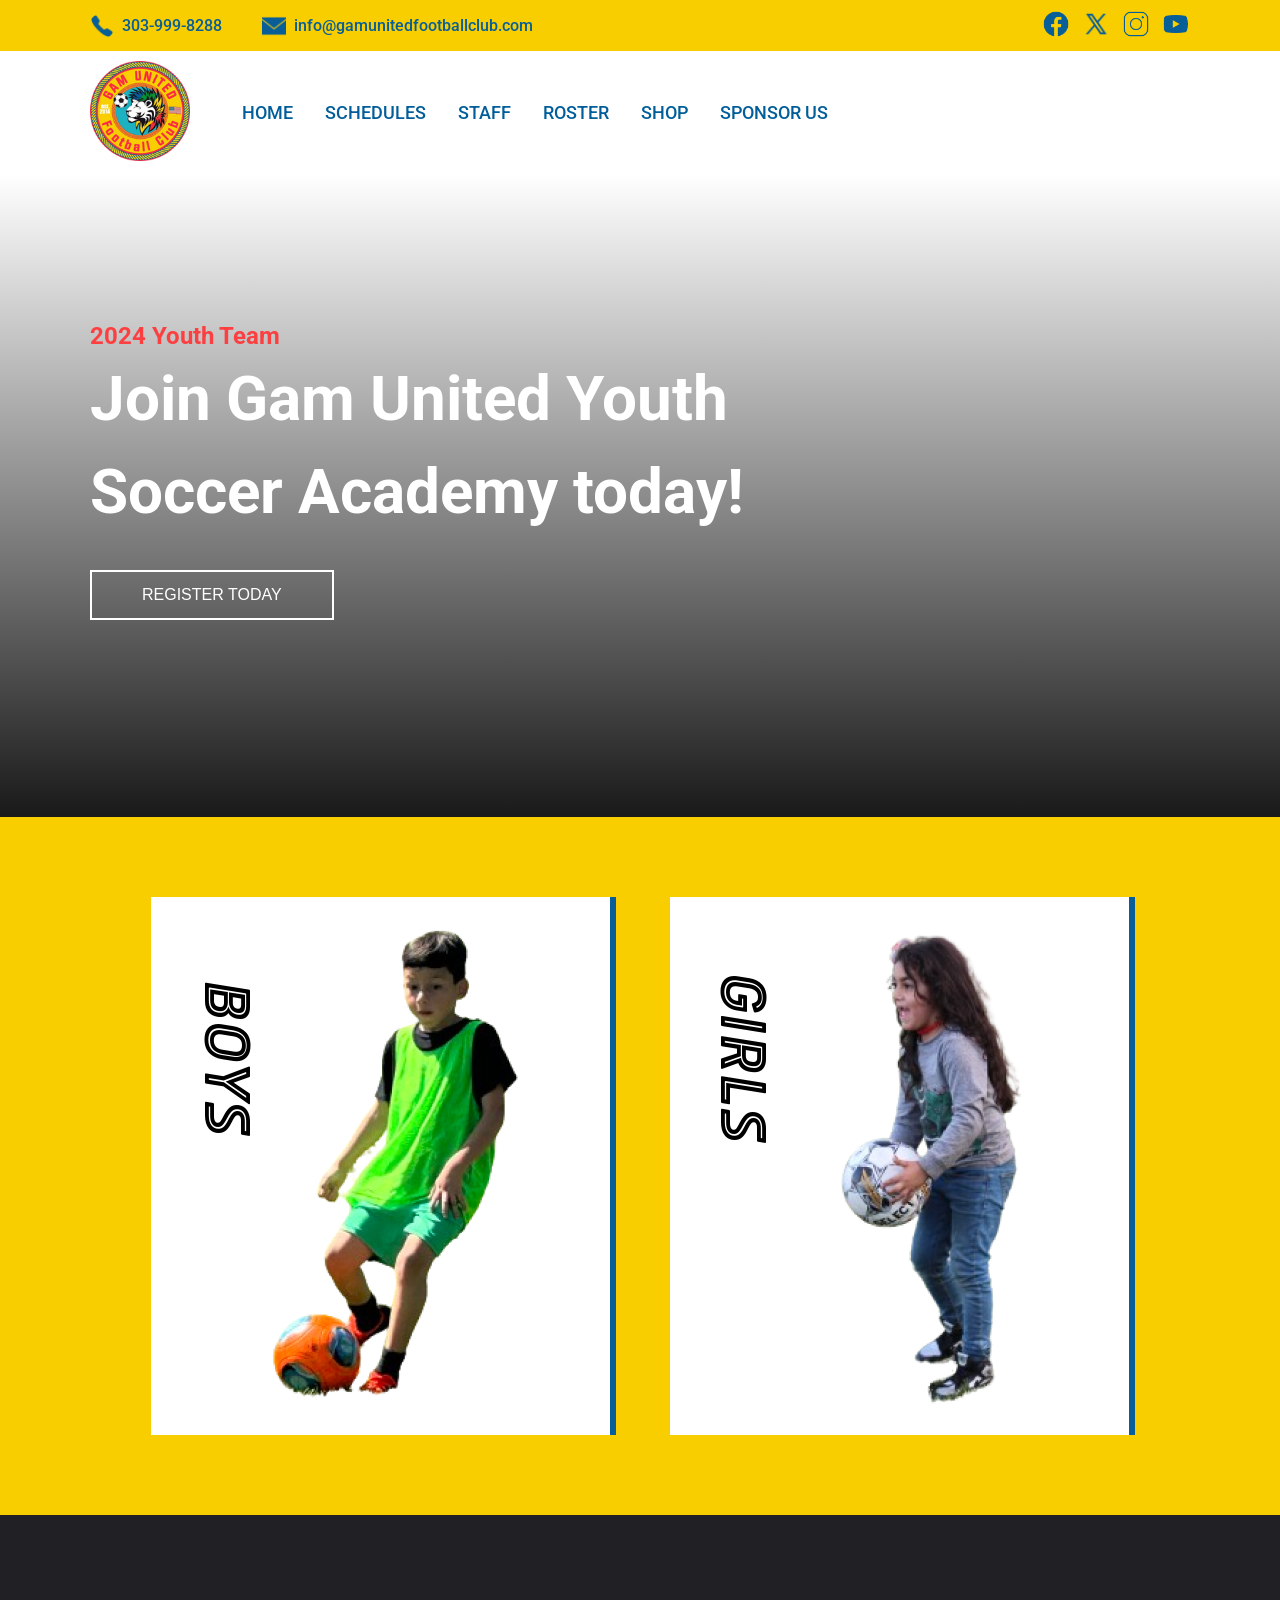
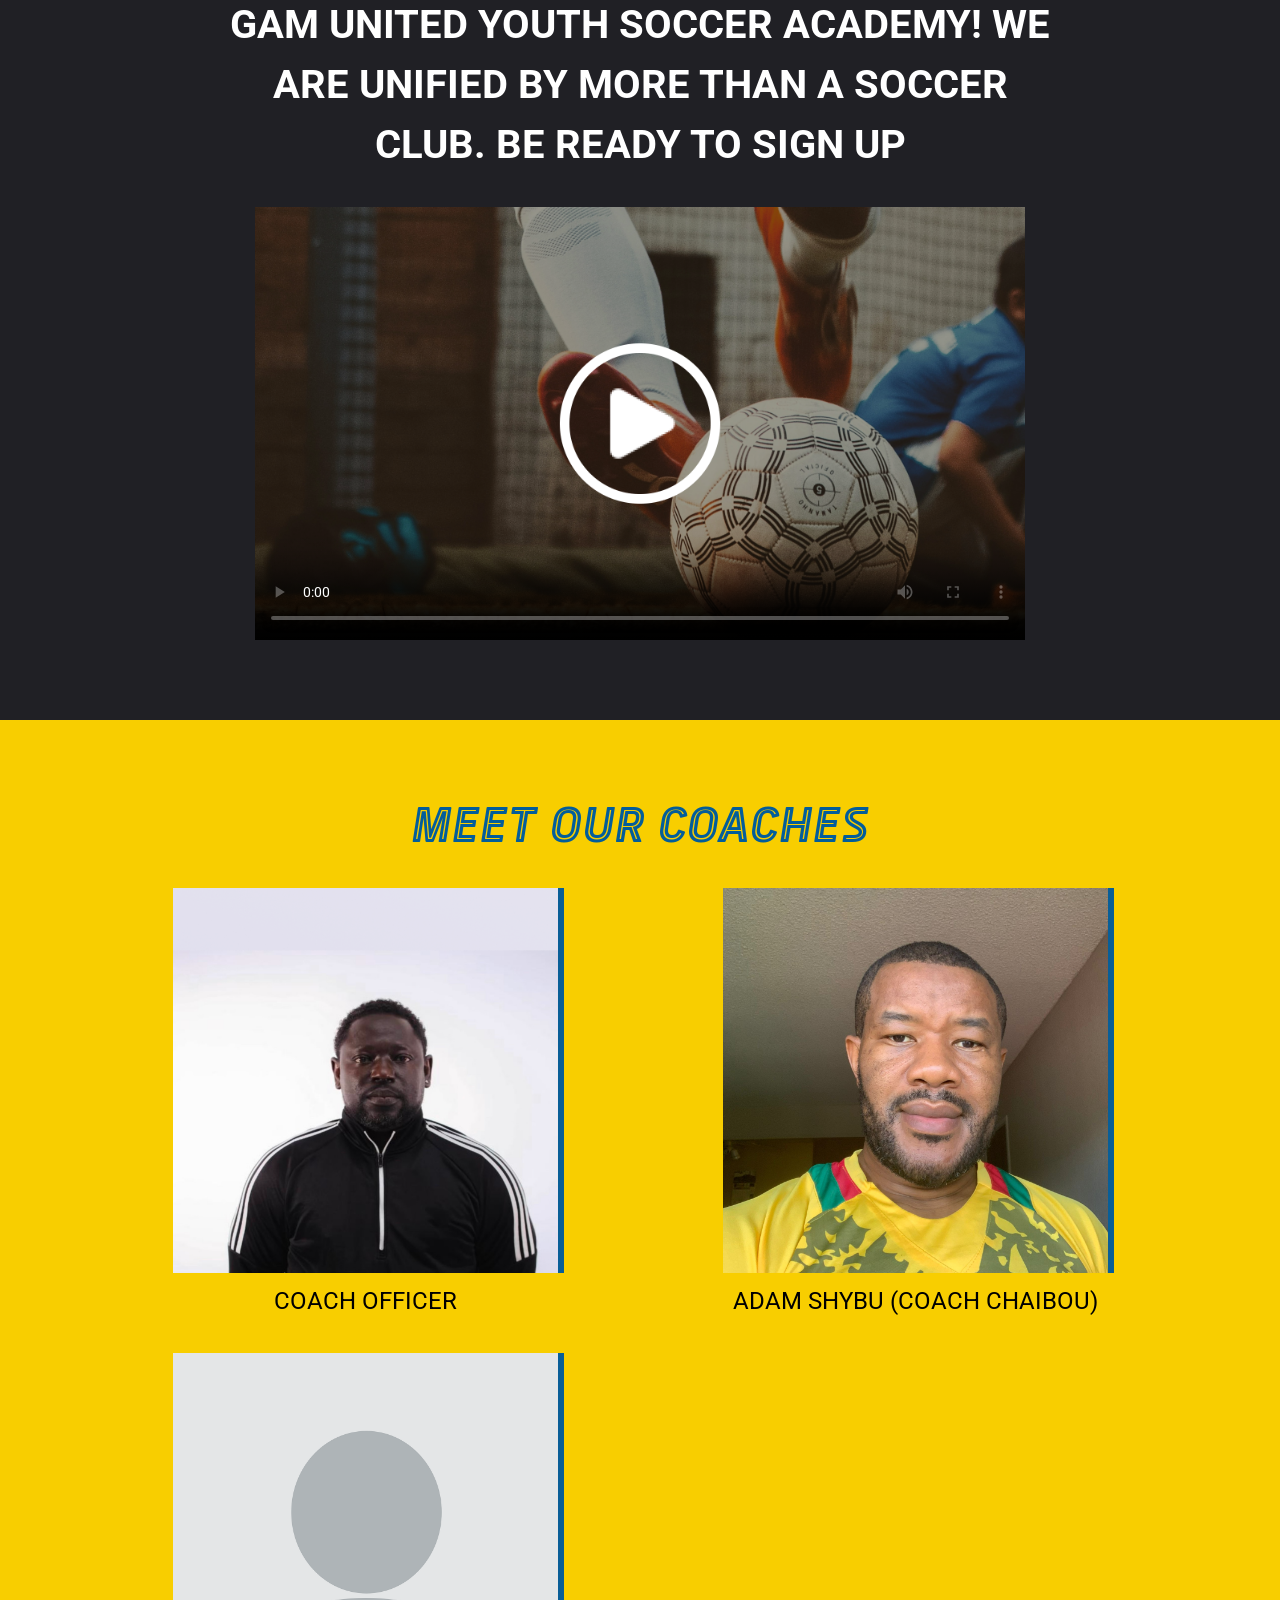
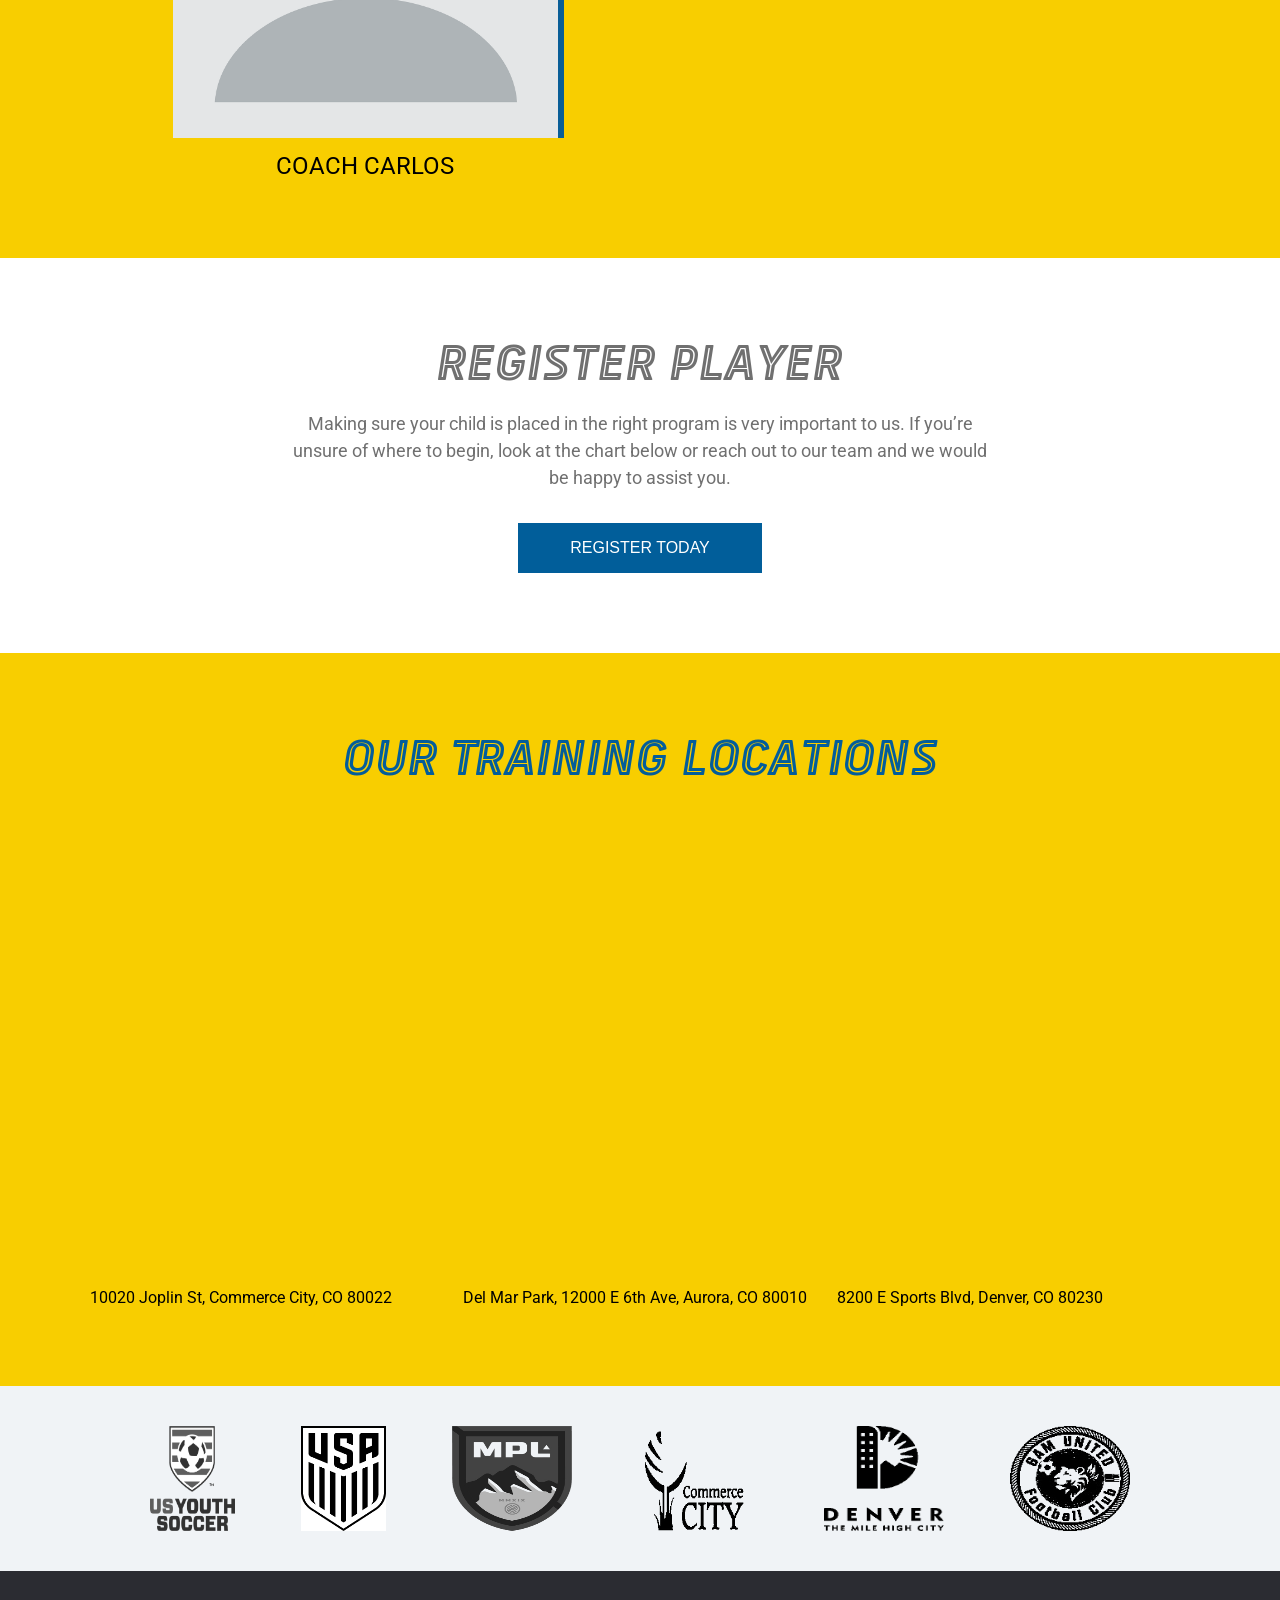
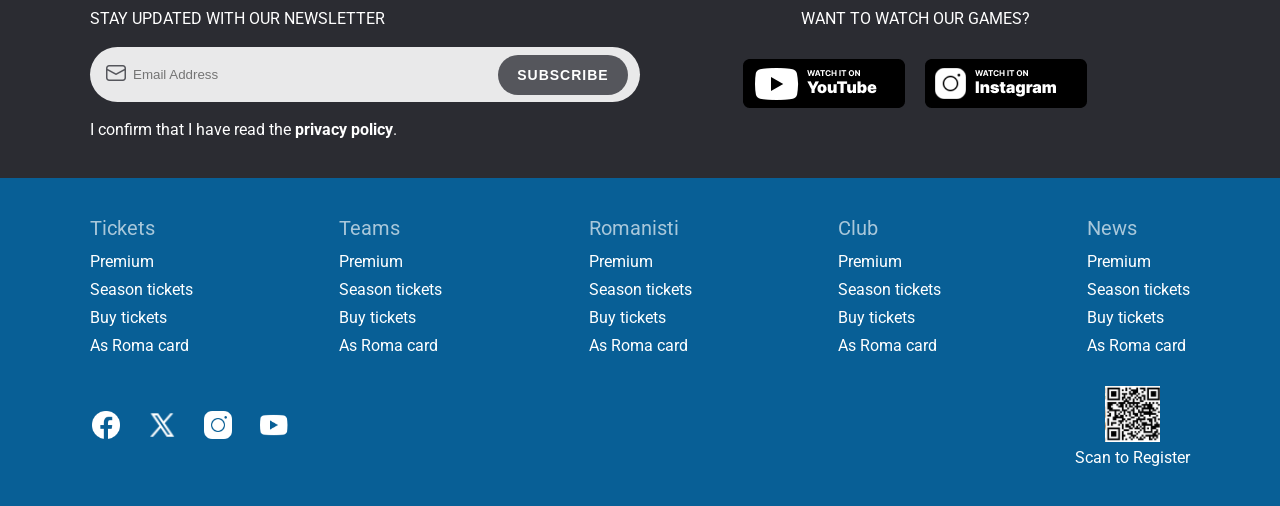
==== commit 55ed6b32: "Staff page added. Footer and header changed." ====
--- a/index.html
+++ b/index.html
@@ -65,6 +65,9 @@
                                 <a href="./coming-soon.html">Schedules</a>
                             </li>
                             <li>
+                                <a href="./staff.html">Staff</a>
+                            </li>
+                            <li>
                                 <a href="./coming-soon.html">Roster</a>
                             </li>
                             <li>
@@ -88,6 +91,9 @@
                                 </li>
                                 <li>
                                     <a href="./coming-soon.html">Schedules</a>
+                                </li>
+                                <li>
+                                    <a href="./staff.html">Staff</a>
                                 </li>
                                 <li>
                                     <a href="./coming-soon.html">Roster</a>
--- a/styles/style.css
+++ b/styles/style.css
@@ -1070,6 +1070,7 @@
     box-shadow: 6px 0px 0px 0px #095e97;
 }
 
+
 .coaches-section .container .wrapper .container-left,
 .coaches-section .container .wrapper .container-right {
     width: 50%;
@@ -1096,6 +1097,72 @@
     font-weight: 700;
 }
 
+.container .staff-header {
+    font-size: 40px;
+    line-height: 60px;
+    font-weight: 700;
+    margin-top: 24px;
+    text-transform: uppercase;
+}
+
+.staff-member-list .staff-card {
+    display: flex;
+    align-items: flex-start;
+    column-gap: 16px;
+}
+
+.container .staff-member-list {
+    margin-top: 40px;
+    margin-bottom: 80px;
+    row-gap: 24px;
+    display: flex;
+    flex-direction: column;
+    border: 1px #CACACA solid;
+    padding: 40px;
+    border-radius: 20px;
+}
+.staff-member-list .staff-card .staff-image {
+    border-radius: 100%;
+    border: 2px #CACACA solid;
+    width: 140px;
+    height: 140px;
+    min-width: 140px;
+    min-height: 140px;
+    object-fit: cover;
+}
+
+.staff-card .staff-name{
+    text-transform: uppercase;
+    font-size: 24px;
+    line-height: 24px;
+    font-weight: 700;
+}
+
+.staff-card .staff-position{
+    text-transform: uppercase;
+    font-size: 14px;
+    font-weight: 700;
+    color: rgb(89, 89, 89);
+    margin-top: 10px;
+}
+
+.staff-card .president-contact{
+    display: flex;
+    align-items: center;
+    column-gap: 28px;
+    margin-top: 14px;
+    flex-wrap: wrap;
+}
+
+.staff-card  p {
+    word-break: break-all;
+}
+.staff-card .president-contact b {
+    text-transform: uppercase;
+    font-weight: 700;
+    margin-right: 8px;
+}
+
 footer .sub-footer-wrapper {
     display: flex;
     align-items:  center;
@@ -1295,6 +1362,12 @@
 
 }
 
+@media screen and (max-width: 970px) {
+    .president-email {
+        margin-top: 8px;
+    }
+}
+
 @media screen and (max-width: 770px) {
 
     .email-list-section .container .column-left input {
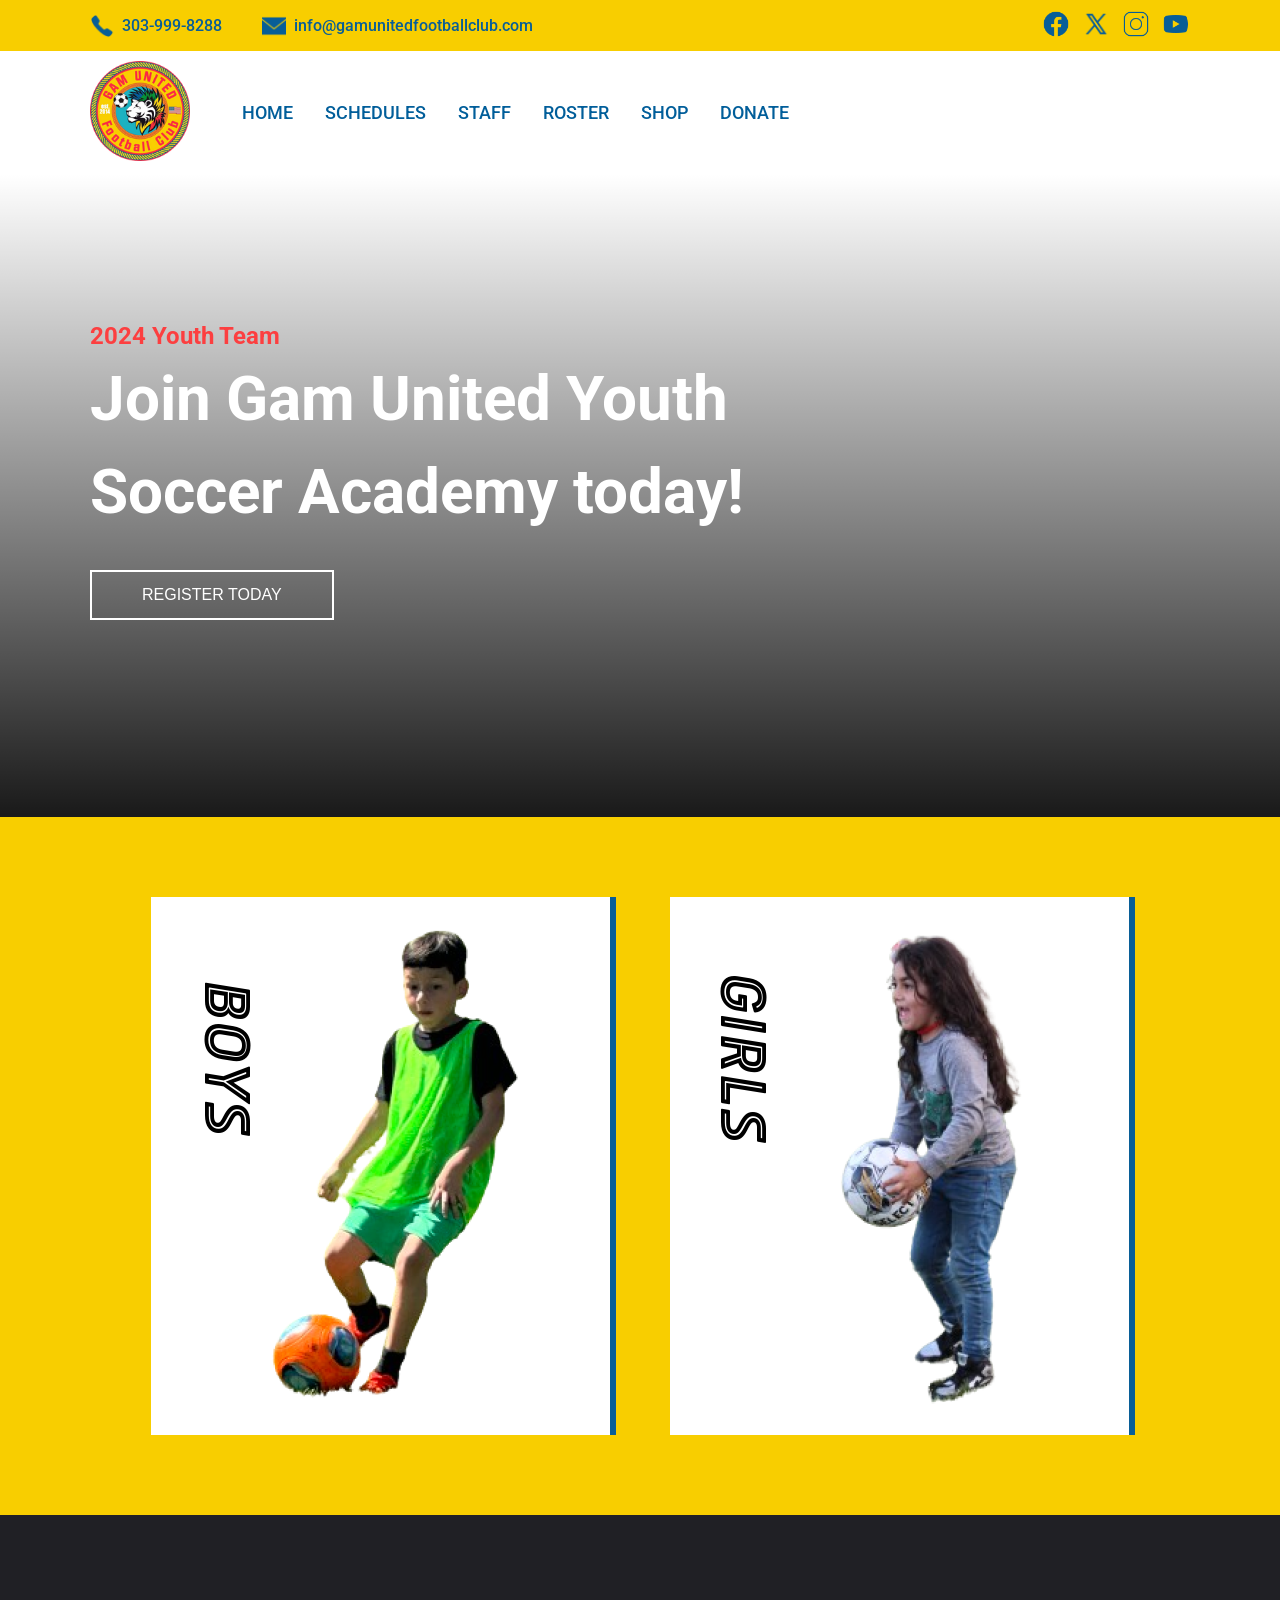
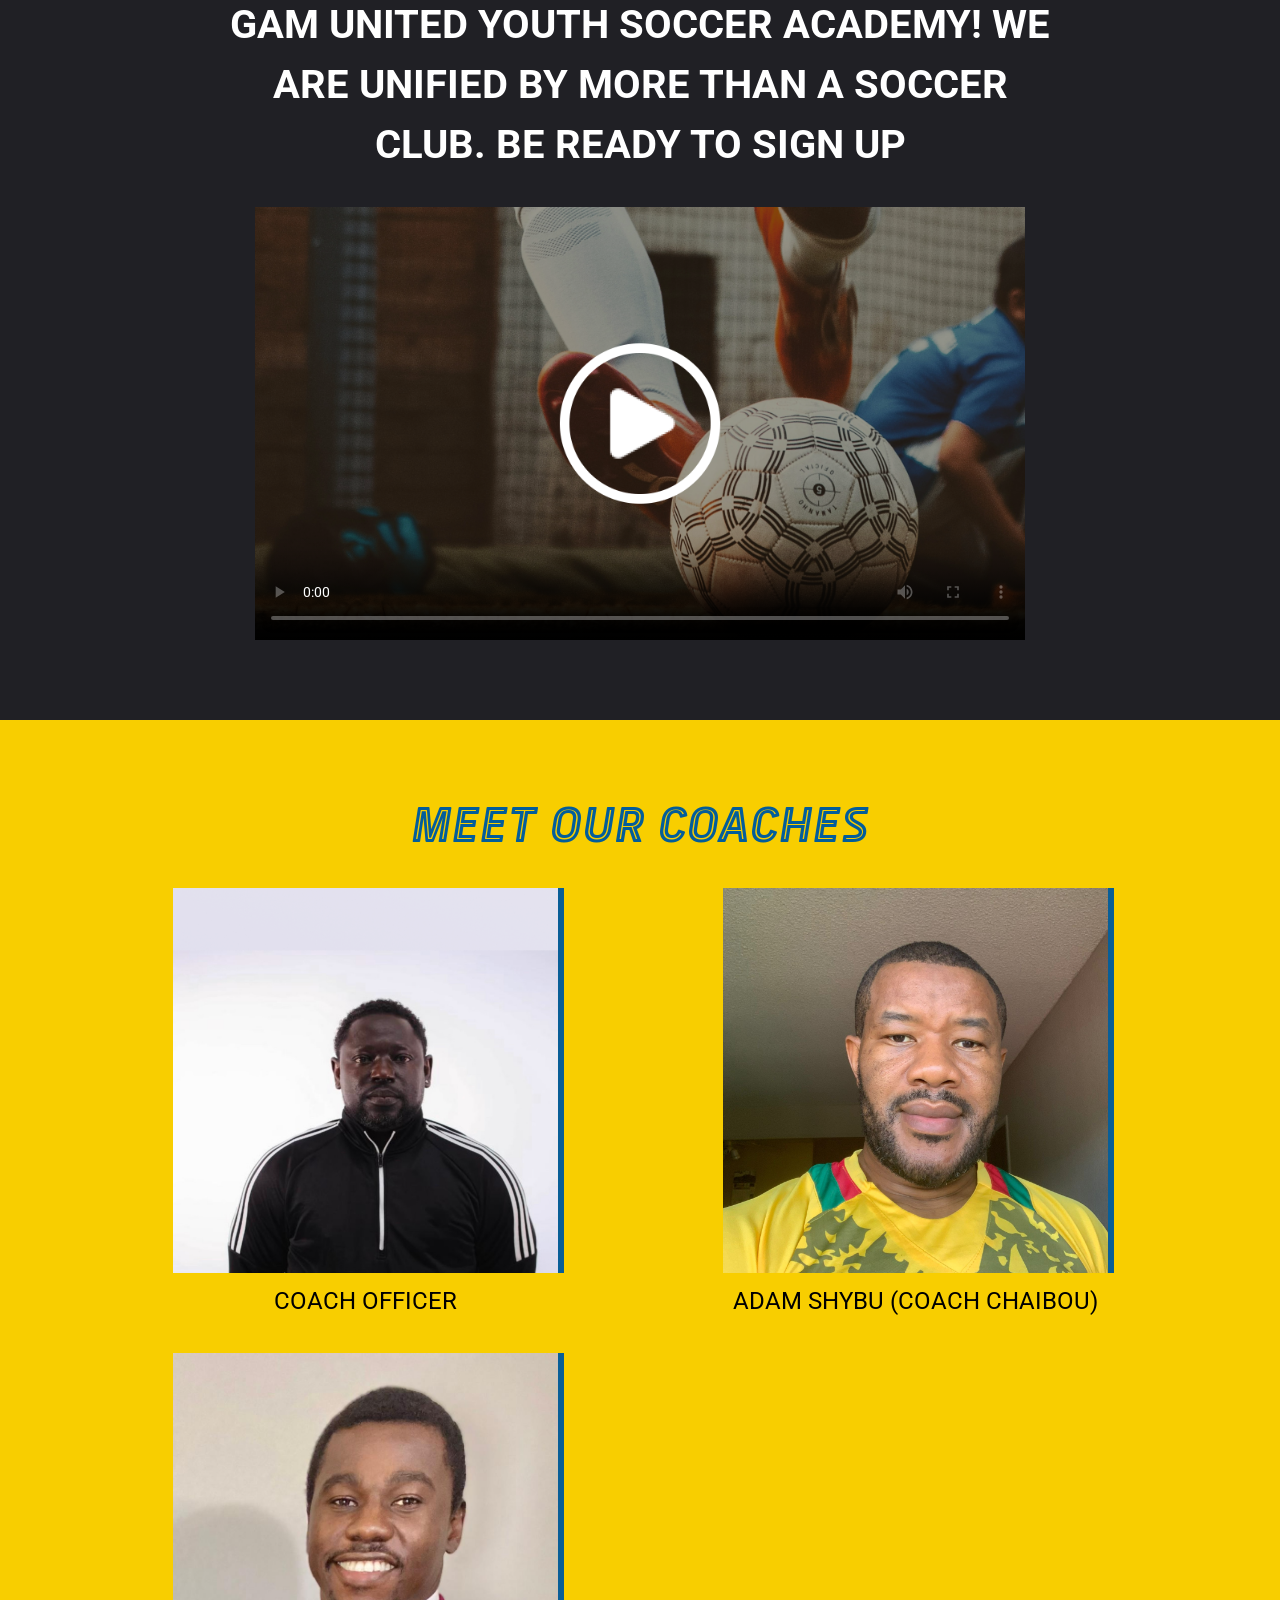
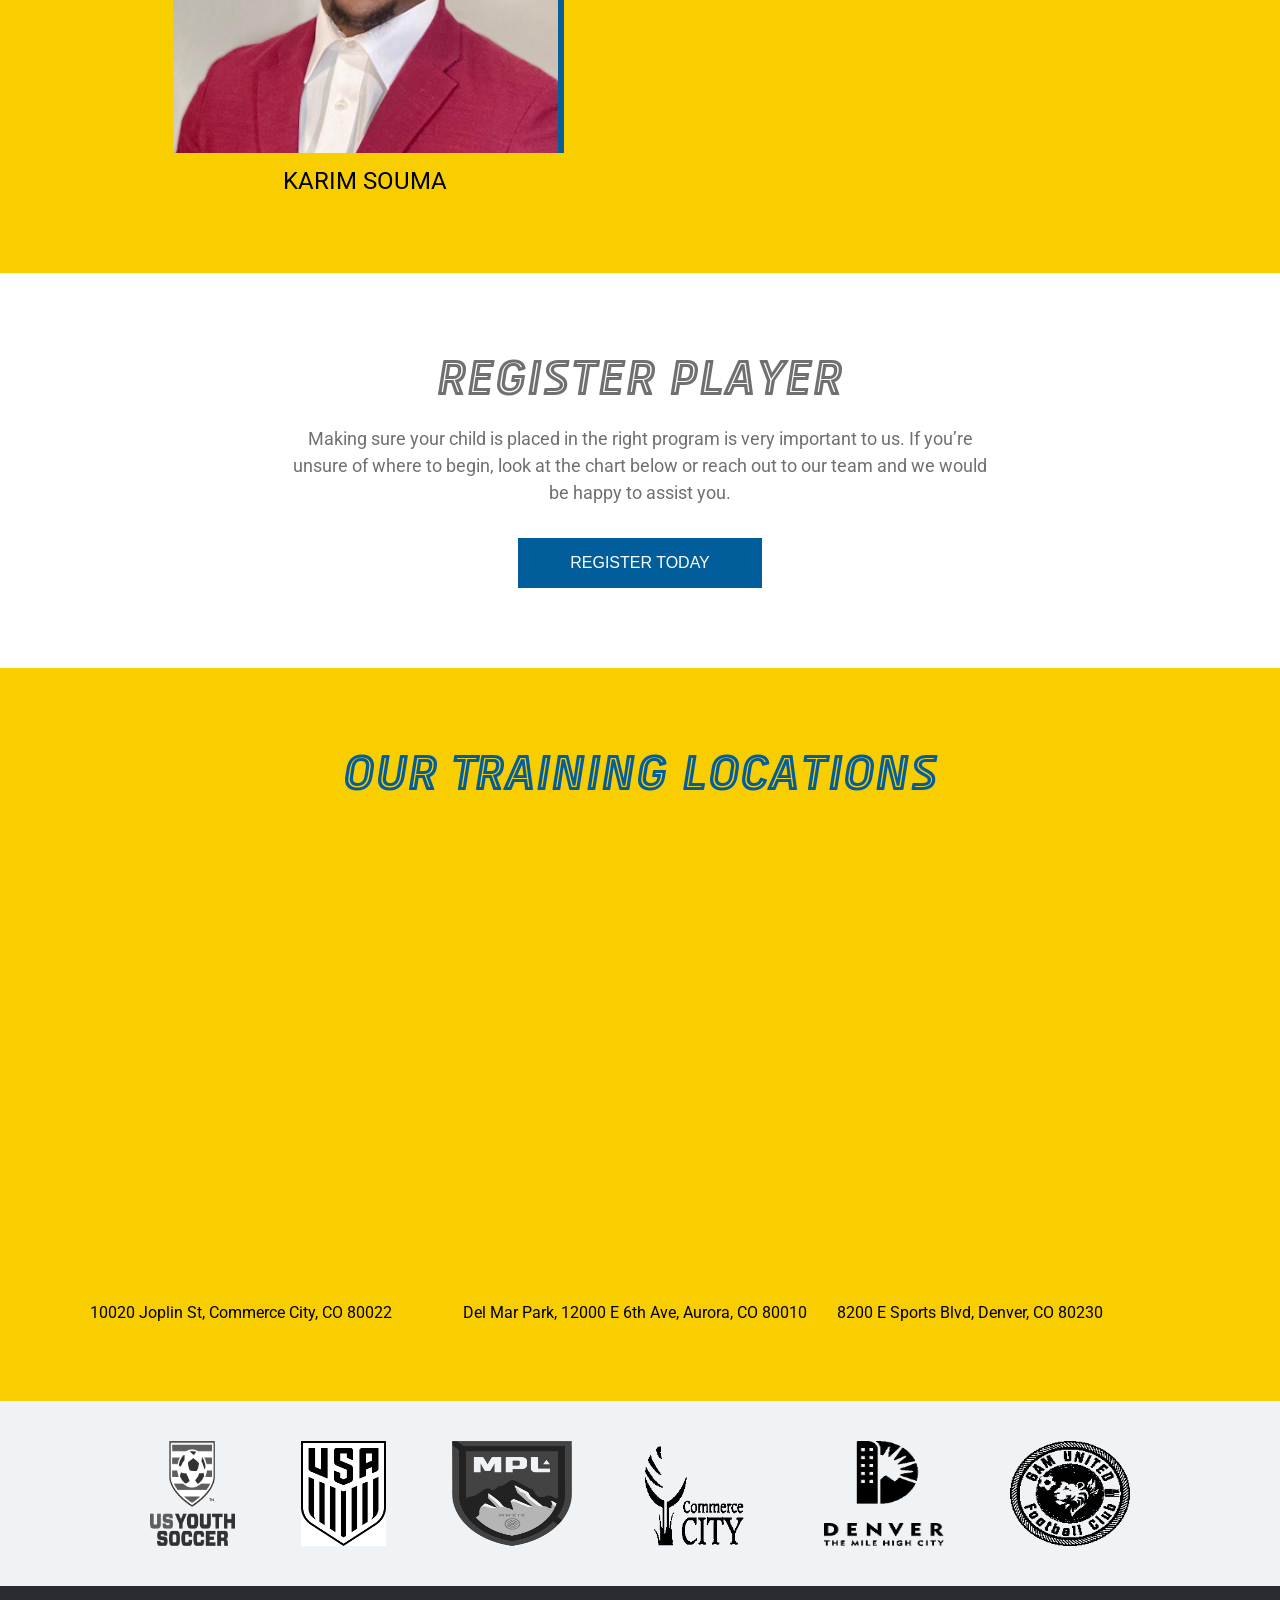
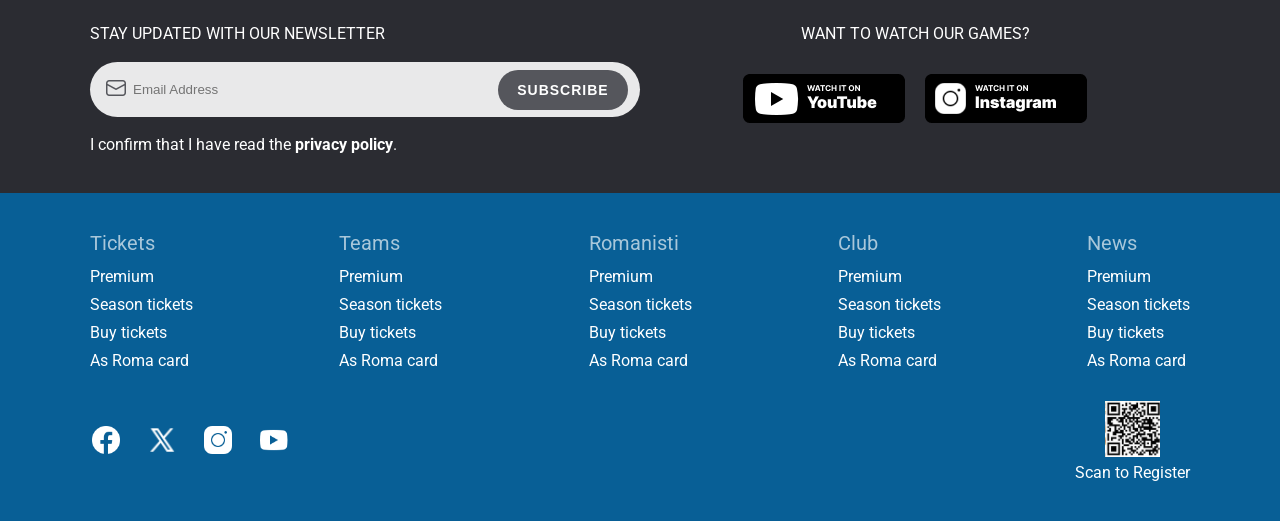
==== commit 43399a69: "Carlos pictuer replaced with Karim's. Sponsor us changed to Donate in Menu section" ====
--- a/index.html
+++ b/index.html
@@ -74,7 +74,7 @@
                                 <a href="./coming-soon.html">Shop</a>
                             </li>
                             <li>
-                                <a href="./coming-soon.html">Sponsor Us</a>
+                                <a href="./coming-soon.html">Donate</a>
                             </li>
                         </ul>
                     </div>
@@ -365,8 +365,8 @@
                 </div>
                 <div class="wrapper">
                     <div class="container-left">
-                        <img src="./assets/images/blank-profile-picture.png" alt="">
-                        <h3 class="coach-name">Coach Carlos</h3>
+                        <img src="./assets/company/board members/Karim Souma.JPG" alt="">
+                        <h3 class="coach-name">Karim Souma</h3>
                     </div>
                     <div class="container-right">
                         <!-- <img src="./assets/images/coach-carlos-image.jpg" alt="">
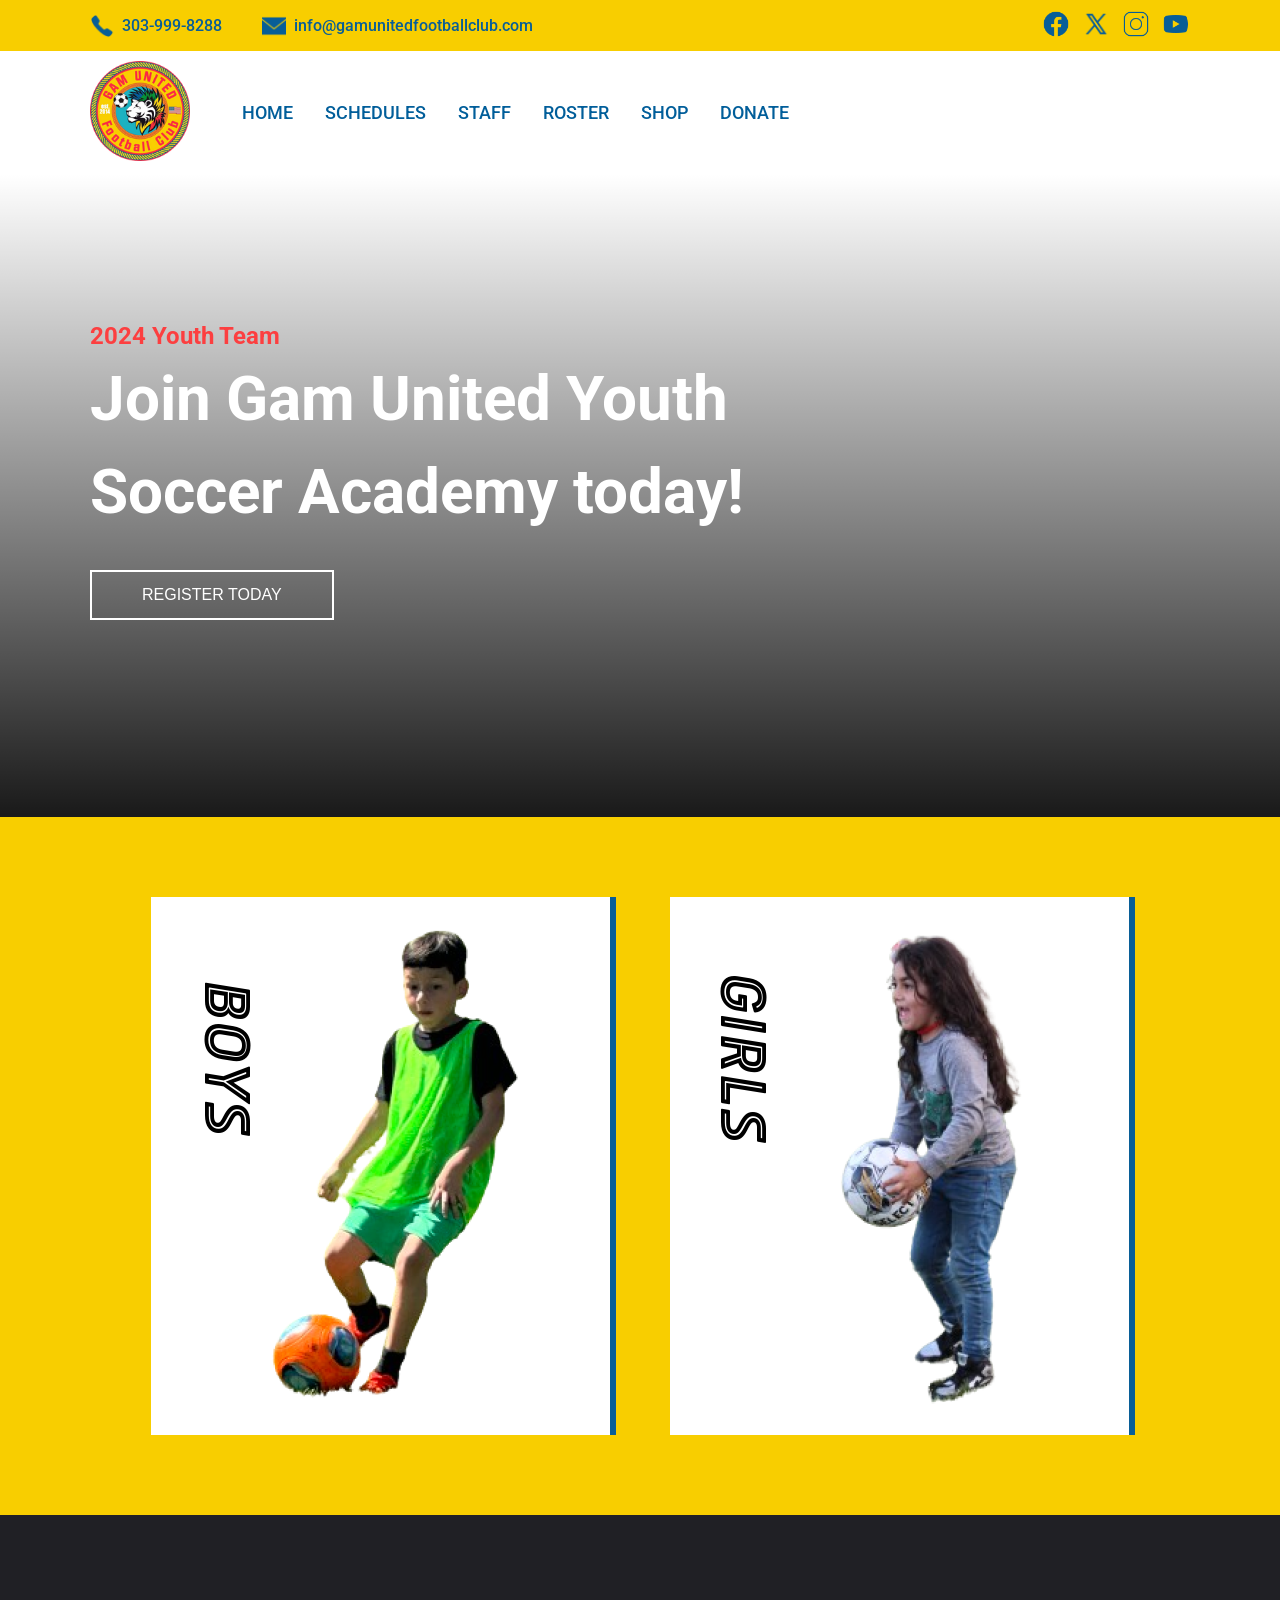
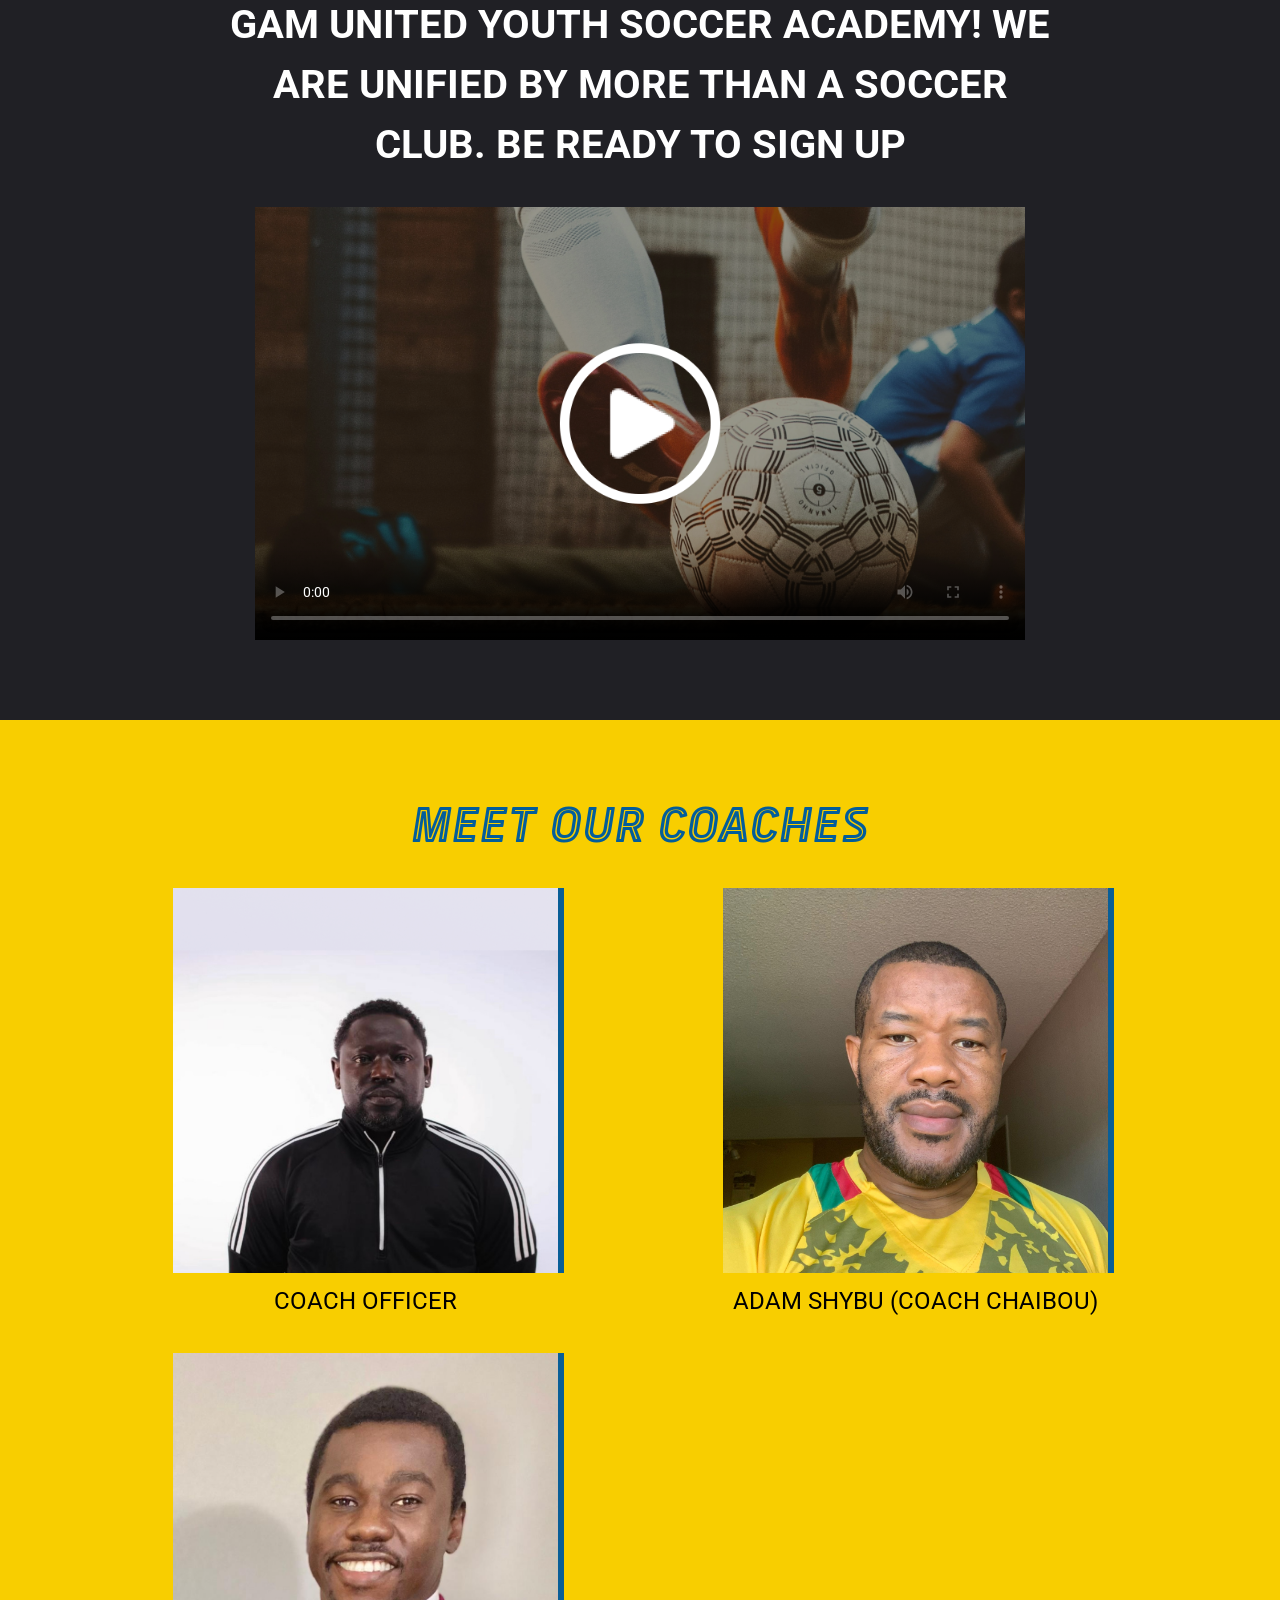
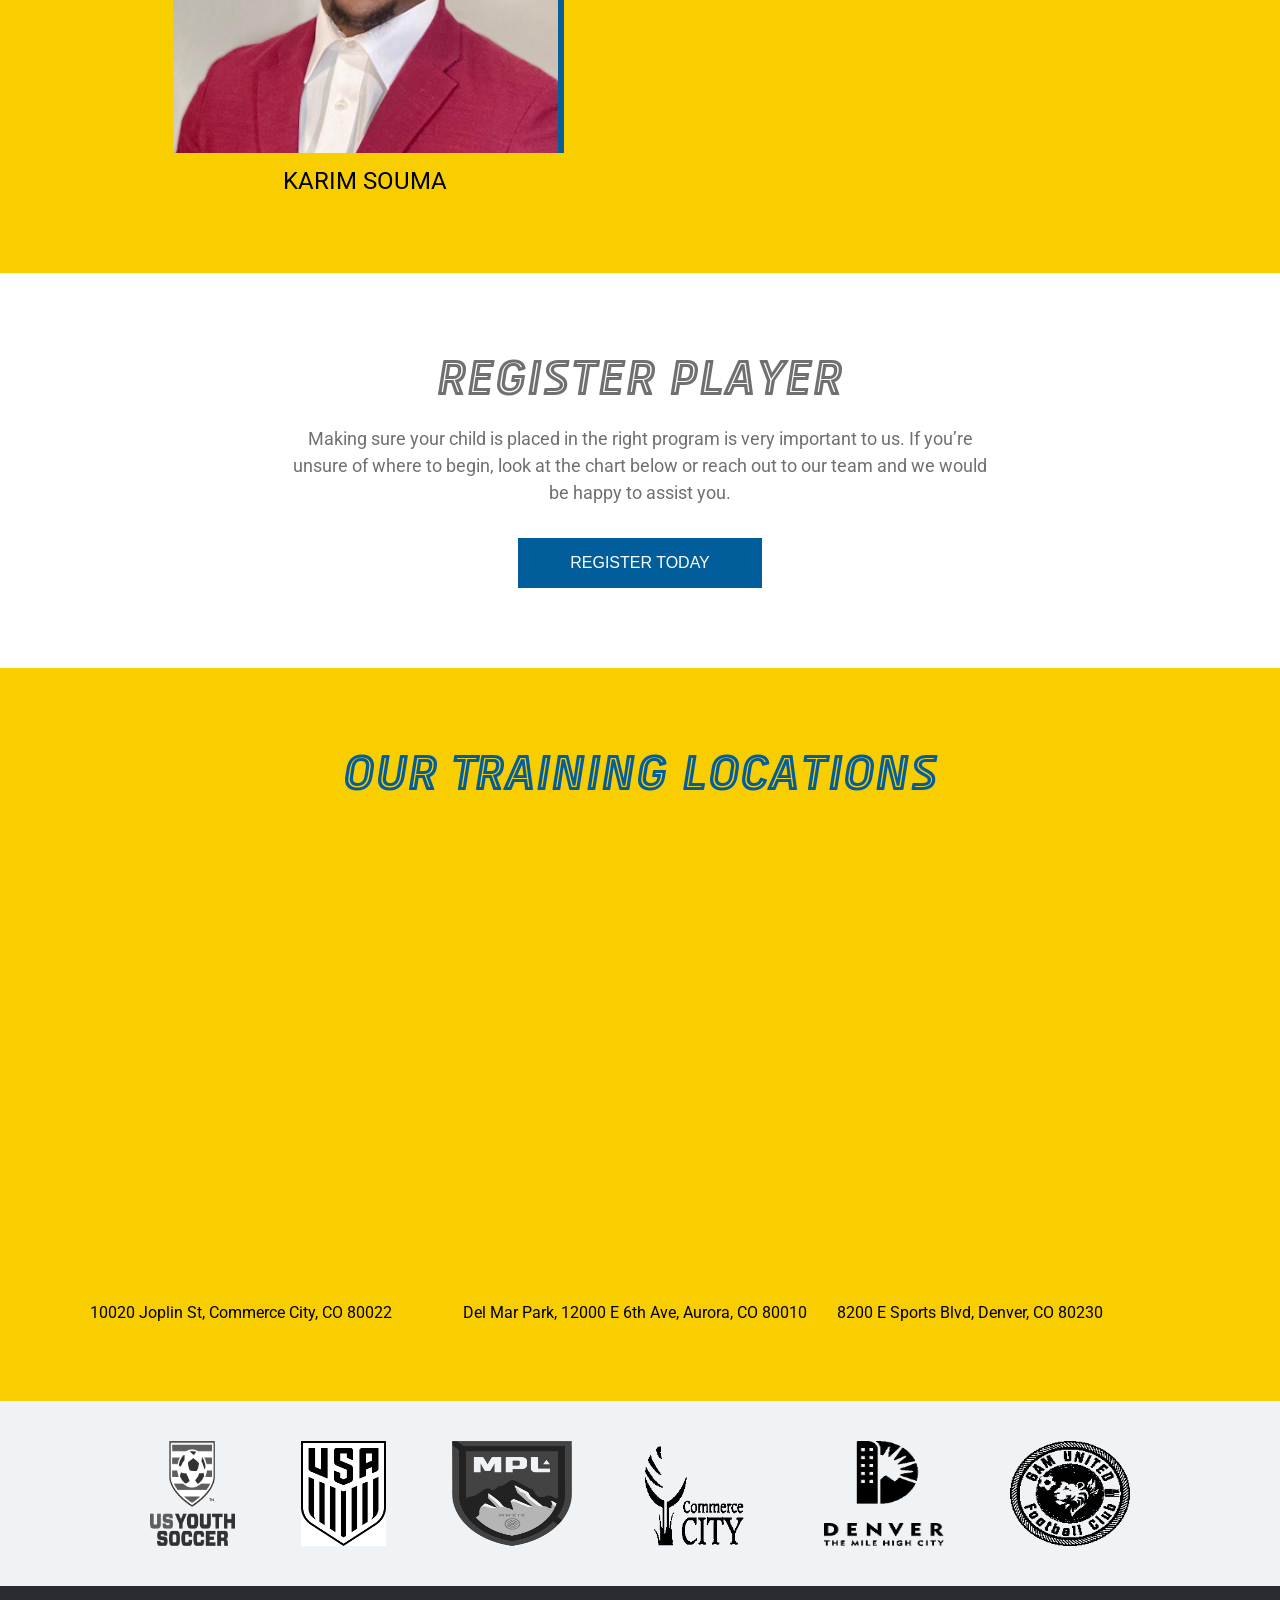
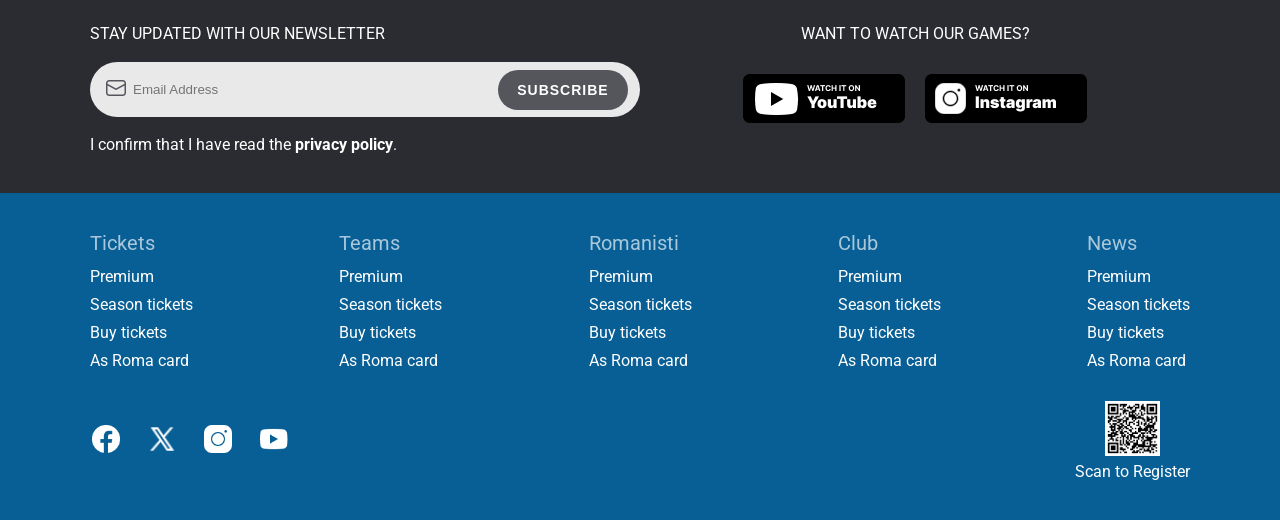
==== commit 8672e946: "Qr code link changed" ====
--- a/index.html
+++ b/index.html
@@ -552,7 +552,7 @@
                 </div>
 
                 <div class="footer-registration-qr-code">
-                    <img src="./assets/images/registration-qr-code.svg" alt="">
+                    <img src="./assets/images/registration-qr-code.png" alt="">
                     <p>Scan to Register</p>
                 </div>
             </div>
--- a/styles/style.css
+++ b/styles/style.css
@@ -835,7 +835,6 @@
 }
 
 .convert-kit-form .container {
-    display: flex;
     column-gap: 40px;
     padding: 40px 0;
 }
@@ -843,7 +842,11 @@
     margin: auto;
 }
 
-
+.convert-kit-form .container .section-title {
+    font-size: 40px;
+    font-weight: 600;
+    margin-bottom: 80px;
+}
 
 .convert-kit-form .wrapper .registrations-title-notice {
     text-align: center;
@@ -854,6 +857,9 @@
     margin-bottom: 40px;
 }
 
+.fjAgTx{
+    display: none !important;
+}
 .convert-kit-form .container .contact-map-container .contact-container-title{
     text-align: center;
     font-size: 40px;
